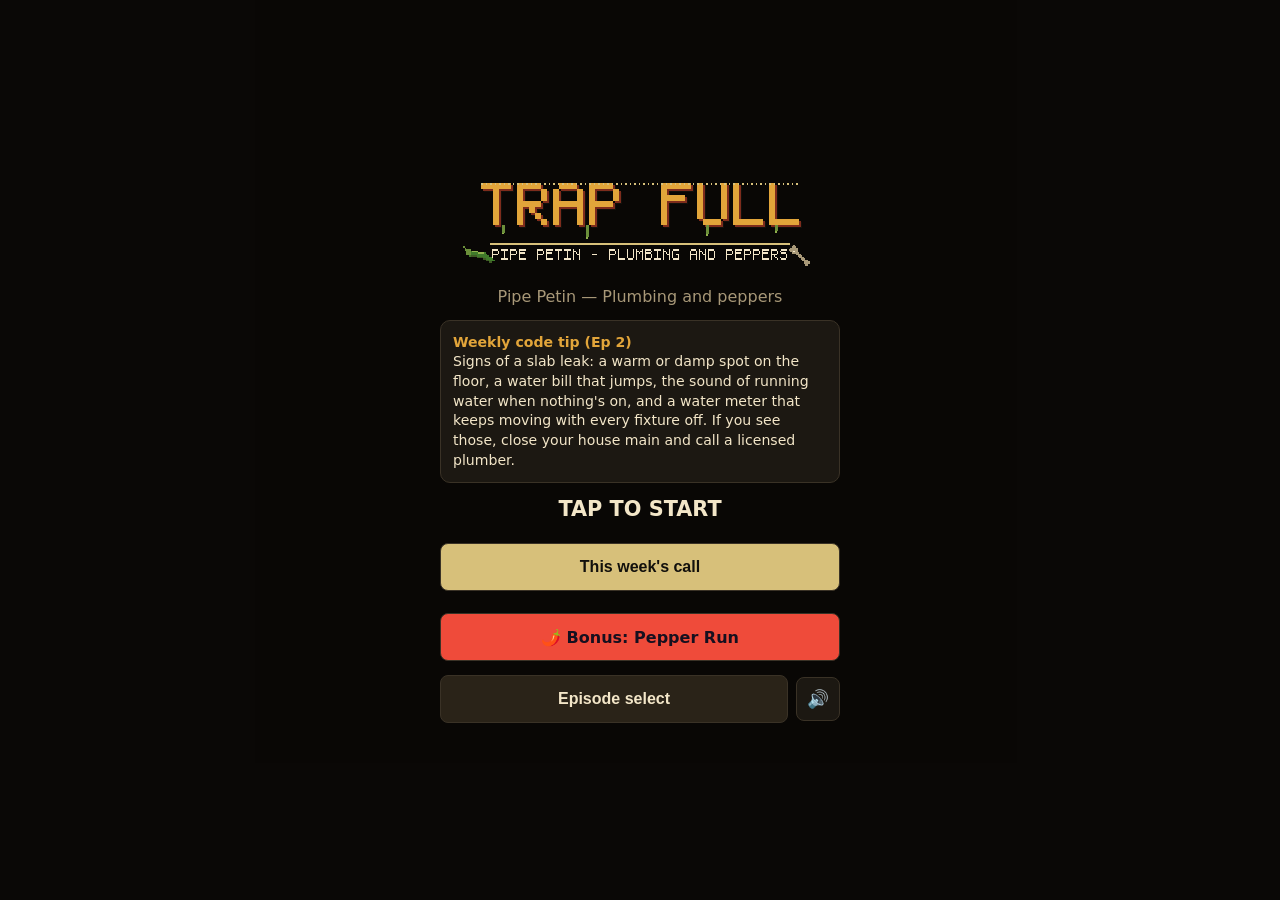
==== index.html @ cec86eed "Publish playable build from trap-full-src feature/growth-upgrades (490c5ba)" ====
<!doctype html>
<html lang="en">
<head>
<meta charset="utf-8">
<meta name="viewport" content="width=device-width,initial-scale=1,viewport-fit=cover">
<title>TRAP FULL</title>
<link rel="icon" href="data:image/svg+xml,%3Csvg xmlns=%22http://www.w3.org/2000/svg%22 viewBox=%220 0 16 16%22%3E%3Crect width=%2216%22 height=%2216%22 rx=%223%22 fill=%22%2312100c%22/%3E%3Cpath d=%22M4 3v5a4 4 0 0 0 8 0V3%22 stroke=%22%23d7c07a%22 stroke-width=%222.5%22 fill=%22none%22/%3E%3C/svg%3E">
<meta name="description" content="A gross-out plumbing choice game from Pipe Petin. One night, one P-trap, one jar of jalapeños, and a clog named Kevin.">
<meta name="twitter:card" content="summary_large_image">
<meta name="twitter:site" content="@Pipe_petin">
<meta name="twitter:title" content="TRAP FULL">
<meta name="twitter:description" content="A gross-out plumbing choice game from Pipe Petin. One night, one P-trap, one jar of jalapeños, and a clog named Kevin.">
<meta name="twitter:image" content="https://jimmdunc-hub.github.io/trap-full/assets/og-card.png">
<meta property="og:type" content="website">
<meta property="og:title" content="TRAP FULL">
<meta property="og:description" content="A gross-out plumbing choice game from Pipe Petin. One night, one P-trap, one jar of jalapeños, and a clog named Kevin.">
<meta property="og:image" content="https://jimmdunc-hub.github.io/trap-full/assets/og-card.png">
<meta property="og:image:width" content="1200">
<meta property="og:image:height" content="630">
<meta property="og:url" content="https://jimmdunc-hub.github.io/trap-full/">
<meta property="og:image:alt" content="TRAP FULL title card: Pipe Petin and a clog named Kevin">
<style>
:root{--bg:#12100c;--panel:#1c1812;--ink:#f3e6c8;--muted:#a89878;--gunk:#6b8f3a;--warn:#e2a53a;--bad:#c4492c;--good:#d7c07a;--line:#3a3226}
*{box-sizing:border-box;margin:0}
html,body{min-height:100%;background:var(--bg);color:var(--ink);font-family:system-ui,-apple-system,sans-serif;-webkit-text-size-adjust:100%}
body{padding:env(safe-area-inset-top) env(safe-area-inset-right) env(safe-area-inset-bottom) env(safe-area-inset-left);-webkit-tap-highlight-color:transparent}
#app{max-width:440px;margin:0 auto;padding:12px;display:flex;flex-direction:column;gap:10px;min-height:100vh;min-height:100dvh}
header{display:flex;align-items:center;gap:8px}
header h1{font-size:1.1rem;letter-spacing:.08em;color:var(--good);flex:1}
.iconbtn{min-width:44px;min-height:44px;background:var(--panel);color:var(--ink);border:1px solid var(--line);border-radius:8px;font-size:1.1rem}
.meters{display:grid;grid-template-columns:1fr 1fr 1fr;gap:6px;font-size:.72rem;color:var(--muted)}
.bar{height:8px;background:#000;border:1px solid var(--line);border-radius:4px;overflow:hidden;margin-top:2px}
.bar i{display:block;height:100%;transition:width .4s}
#mP i{background:var(--bad)}#mR i{background:var(--good)}#mT i{background:var(--warn)}
#stage{position:relative;aspect-ratio:16/9;border:1px solid var(--line);border-radius:10px;overflow:hidden;background:linear-gradient(#2a2318,#1c1812);image-rendering:pixelated}
#stage img.bg{position:absolute;inset:0;width:100%;height:100%;object-fit:cover}
#stageLabel{position:absolute;left:6px;top:6px;z-index:3;font-size:.7rem;line-height:1.2;color:#f3e6c4;text-transform:uppercase;letter-spacing:.1em;background:rgba(0,0,0,.6);padding:2px 6px;border-radius:3px;box-shadow:0 0 0 1px rgba(0,0,0,.35);text-shadow:1px 1px 0 #000;pointer-events:none}
#stageLabel:empty{display:none}
#pipe{position:absolute;left:50%;bottom:0;width:60px;height:70px;margin-left:-30px;border:8px solid #8a8a7a;border-top:none;border-radius:0 0 40px 40px}
#water{position:absolute;left:0;right:0;bottom:0;background:linear-gradient(#6b8f3a,#4a5f22);opacity:.75;transition:height .6s}
#stage.art #water{background:url(assets/img/water_overlay.png) 0 0/100% 400% repeat-x,rgba(107,143,58,.35);opacity:.9;animation:wf .8s steps(4) infinite}
@keyframes wf{to{background-position:0 133.333%,0 0}}
#stage.art:not(.nobg) #pipe{display:none}
#stage.hasprop #pipe{display:none}
#stage.nobg{aspect-ratio:auto;height:120px}
#stage.nobg.tallart{aspect-ratio:16/9;height:auto}
#stage.endcard img.bg{top:8px;bottom:auto;height:auto}
#stage.art.cleanwater #water{background:url(assets/img/water_overlay.png) 0 0/100% 400% repeat-x,rgba(70,130,190,.25);filter:hue-rotate(110deg) saturate(.55);opacity:.55}
#stage .who.low{top:auto;bottom:6px}
#ov{position:absolute;display:none;background-size:100% 100%;image-rendering:pixelated;pointer-events:none}
body.toastPad{padding-bottom:var(--toastH,0px)}
.spr{position:absolute;bottom:4%;image-rendering:pixelated;background-repeat:no-repeat;background-size:auto 100%}
#pete{left:6%;width:15%;aspect-ratio:48/64;background-image:url(assets/img/pete_idle.png);background-size:200% 100%;animation:p2 1.6s steps(2) infinite}
#pete.work{background-image:url(assets/img/pete_work.png);background-size:400% 100%;animation:p4 .8s steps(4) infinite}
#rhonda{left:26%;width:15%;aspect-ratio:48/64;background-image:url(assets/img/rhonda_cake.png);background-size:200% 100%;animation:p2 2s steps(2) infinite;display:none}
/* steps(N) sheets: background-position % moves (container - image) * p, so frame k needs k/(N-1); end at N/(N-1) */
@keyframes p2{to{background-position:200% 0}}@keyframes p4{to{background-position:133.333% 0}}
#kevin.spr{background-color:transparent;border:none;border-radius:0;background-size:300% 100%;animation:k3 .9s steps(3) infinite}
#kevin.spr::before{content:none}
@keyframes k3{to{background-position:150% 0}}
#endtip{position:absolute;left:0;right:0;bottom:0;height:33.3%;display:none;align-items:center;justify-content:center;padding:4px 10px;font-size:.78rem;line-height:1.25;text-align:center;color:var(--good);background:rgba(18,16,12,.55)}
.meters img,.toasticon{width:12px;height:12px;image-rendering:pixelated;vertical-align:-1px;margin-right:3px}
.toasticon{width:20px;height:20px;vertical-align:-5px}
#logo{width:min(80vw,360px);image-rendering:pixelated}
#kevin{position:absolute;bottom:6px;right:18px;border-radius:50% 50% 40% 40%;background:#5e4a2a;border:2px solid #000;transition:all .5s;display:flex;align-items:center;justify-content:center;font-size:.6rem}
#kevin::before{content:"• •";color:#fff}
#stage .who{position:absolute;right:6px;top:6px;z-index:3;font-size:.7rem;line-height:1.2;color:var(--good);background:rgba(0,0,0,.6);padding:2px 6px;border-radius:3px;text-shadow:1px 1px 0 #000;pointer-events:none}
#stage .who:empty{display:none}
.card{background:var(--panel);border:1px solid var(--line);border-radius:10px;padding:14px}
#text{font-size:1.02rem;line-height:1.45}
#text em{color:var(--gunk)}
#choices{display:flex;flex-direction:column;gap:8px}
button.choice{min-height:48px;text-align:left;padding:10px 12px;background:#2a2318;color:var(--ink);border:1px solid var(--line);border-radius:8px;font-size:.98rem;cursor:pointer}
button.choice:active{transform:scale(.99)}
button.choice .k{color:var(--muted);margin-right:6px}
button.choice.locked{opacity:.5;cursor:not-allowed}
button.choice .hint{display:block;font-size:.75rem;color:var(--warn);margin-top:2px}
button:focus-visible{outline:3px solid var(--good);outline-offset:2px}
#toast{position:fixed;left:50%;bottom:calc(16px + env(safe-area-inset-bottom));transform:translateX(-50%);max-width:420px;width:calc(100% - 24px);background:#0d0b08;border:2px solid var(--good);border-radius:10px;padding:12px;font-size:.9rem;display:none;z-index:20}
#toast b{color:var(--good)}
#app.shake{animation:shake .35s linear}
@keyframes shake{0%,100%{transform:translateX(0)}20%{transform:translateX(-6px)}40%{transform:translateX(6px)}60%{transform:translateX(-4px)}80%{transform:translateX(4px)}}
.end h2{color:var(--good);font-size:1.4rem;margin-bottom:6px}
.end h3{font-size:.9rem;color:var(--warn);margin:12px 0 6px}
.end ul{padding-left:18px;font-size:.88rem;line-height:1.4}
.end li{margin-bottom:4px}
.big{min-height:48px;width:100%;margin-top:8px;border-radius:8px;border:1px solid var(--line);background:var(--good);color:#12100c;font-weight:700;font-size:1rem;cursor:pointer}
.big.alt{background:#2a2318;color:var(--ink)}
a.big{display:flex;align-items:center;justify-content:center;box-sizing:border-box;text-decoration:none;text-align:center}
.big.merch{background:var(--warn);color:#12100c;min-height:52px;letter-spacing:.02em;box-shadow:inset 0 -3px 0 rgba(0,0,0,.25)}
.followLink{display:block;width:max-content;max-width:100%;margin:8px auto 0;padding:12px 16px;min-height:44px;box-sizing:border-box;color:var(--warn);font-size:.9rem;text-align:center;text-decoration:underline;text-underline-offset:3px}
#overlay{position:fixed;inset:0;display:flex;flex-direction:column;align-items:center;justify-content:center;gap:14px;background:rgba(10,8,6,.95);z-index:30;padding:24px;text-align:center;cursor:pointer}
#overlay h1{font-size:clamp(2.5rem,12vw,4.5rem);color:var(--good);letter-spacing:.05em}
#overlay p{color:var(--muted)}
#overlay .tap{font-weight:700;font-size:1.3rem;animation:pulse 1.4s infinite}
@keyframes pulse{50%{opacity:.4}}
#overlay.hidden{display:none}
#debug{position:fixed;top:env(safe-area-inset-top);left:0;background:#000c;color:#0f0;font:11px monospace;padding:4px;z-index:40;max-width:60vw;display:none}
footer{font-size:.7rem;color:var(--muted);text-align:center;margin-top:auto}

.is-hidden{display:none!important}
#overlay{cursor:default;overflow:auto}
#overlay .tap{cursor:pointer}
#challengeBanner{max-width:400px;width:100%;box-sizing:border-box;background:#3a1d14;border:2px solid var(--warn);border-radius:10px;padding:10px 12px;color:var(--ink);font-size:.95rem;line-height:1.35}#challengeBanner b{color:var(--warn);font-size:1.1rem}
.badgeCard{margin:10px auto 0;max-width:420px;text-align:center;background:#2a2318;border:2px solid var(--good);border-radius:10px;padding:10px;color:var(--ink);font-size:.9rem}
#codeTip{max-width:400px;width:100%;text-align:left;background:var(--panel);border:1px solid var(--line);border-radius:10px;padding:12px;font-size:.88rem;line-height:1.4;color:var(--ink)}
#codeTip b{color:var(--warn)}
#overlay .big,#select .big{max-width:400px}
#overlay .row{display:flex;gap:8px;width:100%;max-width:400px;align-items:center}
#overlay .row .big{flex:1;margin-top:0}
button{touch-action:manipulation}
#select{max-width:440px;margin:0 auto;padding:12px;min-height:100vh;min-height:100dvh}
#select header{margin-bottom:10px}
.epcard{background:var(--panel);border:1px solid var(--line);border-radius:10px;padding:10px;margin-bottom:10px}
.epcard img,.epcard .ph{width:100%;aspect-ratio:16/9;object-fit:cover;border-radius:6px;image-rendering:pixelated;display:block}
.epcard .ph{display:flex;align-items:center;justify-content:center;background:linear-gradient(#2a2318,#1c1812);color:var(--good);font-size:2rem;font-weight:700}
.epcard .meta{margin-top:8px;font-size:.88rem;line-height:1.5}
.epcard .new{background:var(--bad);color:#fff;border-radius:4px;padding:1px 6px;font-size:.72rem;font-weight:700;margin-left:6px}
.epcard .test{border:1px solid var(--muted);color:var(--muted);border-radius:4px;padding:1px 6px;font-size:.72rem;font-weight:700;margin-left:6px}
.epcard .btns{display:flex;gap:8px}
.stats{display:grid;grid-template-columns:1fr 1fr;gap:4px 10px;margin-top:10px;font-size:.88rem;color:var(--muted)}
.stats b{color:var(--ink)}.stats i{color:var(--bad);font-style:normal;font-weight:700}
.why{margin-top:8px;font-size:.88rem;color:var(--muted)}
.cnt{text-align:center;color:var(--muted);margin-top:8px;font-size:.85rem}
#epTitle{font-size:.75rem;color:var(--muted);text-align:center}
.dcard{display:block;margin-top:6px;padding:6px 8px;border:1px dashed var(--warn);border-radius:6px;font-size:.85rem;color:var(--warn)}
.dcard em{color:var(--warn)!important}
.panel h3{color:var(--warn);font-size:.85rem;text-transform:uppercase;letter-spacing:.08em;margin-bottom:6px}
#prop{left:40%;bottom:8%;display:none;background-size:100% 100%}
#prop.f2{background-size:200% 100%;animation:p2 1s steps(2) infinite}
#dale{right:30%;width:15%;aspect-ratio:48/64;background-size:200% 100%;animation:p2 1.8s steps(2) infinite;display:none}
#dcardSpr{right:6%;top:18%;bottom:auto;width:10%;aspect-ratio:24/16;background-image:url(assets/img/prop_dale_card.png);background-size:200% 100%;animation:p2 1.2s steps(2) infinite;display:none}
.dcard img{display:block;width:min(100%,264px);image-rendering:pixelated;margin-bottom:4px}
.panel img.big{display:block;width:min(60%,192px);margin:8px auto;image-rendering:pixelated}
#app.compact footer{margin-top:12px}
#panelContinue{position:fixed;left:50%;transform:translateX(-50%);bottom:calc(10px + env(safe-area-inset-bottom));width:min(416px,calc(100% - 24px));z-index:20;box-shadow:0 -6px 16px rgba(0,0,0,.45)}
body.panelOpen #app{padding-bottom:calc(76px + env(safe-area-inset-bottom))}
#cardSave{position:fixed;inset:0;z-index:60;background:rgba(10,8,6,.94);display:flex;flex-direction:column;align-items:center;justify-content:center;gap:12px;padding:16px;overflow:auto}
#cardSave img{width:min(100%,720px);height:auto;background:#000}
#cardSave p{max-width:22rem;text-align:center}
#cardSave .big{max-width:22rem}
</style>
</head>
<body>
<div id="overlay">
  <img id="logo" src="assets/img/logo_trapfull.png" alt="TRAP FULL">
  <h1 id="logoText" style="display:none">TRAP FULL</h1>
  <p>Pipe Petin — Plumbing and peppers</p>
  <div id="challengeBanner" class="is-hidden" role="status"></div>
  <div id="codeTip"></div>
  <div class="tap" id="tapHint">TAP TO START</div>
  <button type="button" class="big" id="btnWeek">This week's call</button>
  <a class="big" id="btnPepper" href="https://jimmdunc-hub.github.io/pepper-run/?utm_source=trapfull&amp;utm_medium=web&amp;utm_campaign=bonus" onclick="event.stopPropagation()" style="display:flex;align-items:center;justify-content:center;text-decoration:none;background:#ef4b3a;color:#16101f;margin-top:8px">🌶️ Bonus: Pepper Run</a>
  <div class="row">
    <button type="button" class="big alt" id="btnSelect">Episode select</button>
    <button type="button" class="iconbtn muteBtn" aria-label="Mute">🔊</button>
  </div>
</div>
<div id="select" class="is-hidden">
  <header><h1>EPISODES</h1><button type="button" class="iconbtn muteBtn" aria-label="Mute">🔊</button><button type="button" class="iconbtn" id="selBack" aria-label="Back to title">⌂</button></header>
  <div id="epGrid"></div>
</div>
<div id="app" class="is-hidden">
  <header><h1>TRAP FULL</h1><button type="button" class="iconbtn muteBtn" id="mute" aria-label="Mute">🔊</button><button type="button" class="iconbtn" id="homeBtn" aria-label="Episode select">☰</button><button type="button" class="iconbtn" id="restartBtn" aria-label="Restart">↺</button></header>
  <div id="epTitle"></div>
  <div class="meters">
    <div><img src="assets/img/icon_pressure.png" alt=""><span id="lP">Pressure</span><div class="bar" id="mP"><i></i></div></div>
    <div><img src="assets/img/icon_rep.png" alt=""><span id="lR">Reputation</span><div class="bar" id="mR"><i></i></div></div>
    <div><img src="assets/img/icon_patience.png" alt=""><span id="lT">Patience</span><div class="bar" id="mT"><i></i></div></div>
  </div>
  <div id="stage"><div id="ov" aria-hidden="true"></div><div id="water"></div><div id="pipe"></div><div id="pete" class="spr"></div><div id="rhonda" class="spr"></div><div id="dale" class="spr"></div><div id="prop" class="spr"></div><div id="dcardSpr" class="spr"></div><div id="kevin"></div><div id="endtip"></div><span id="stageLabel"></span><span class="who" id="who"></span></div>
  <div class="card" id="text"></div>
  <div id="choices"></div>
  <footer id="foot"></footer>
</div>
<div id="toast" role="status"></div>
<div id="debug"></div>
<img id="resultFrameImg" alt="" hidden src="assets/img/result_frame_1200x675.png">
<script src="episodes/index.js"></script>
<script>
"use strict";
const GAME_URL="https://jimmdunc-hub.github.io/trap-full/";
const MERCH_LINK="https://jimmdunc-hub.github.io/links/?utm_source=trapfull";
const FOLLOW_LINK="https://x.com/Pipe_petin";
// ---------- growth: analytics, per-ending merch, challenge links, endings tracker ----------
// Cookieless analytics. Set to your GoatCounter count URL, e.g. "https://<code>.goatcounter.com/count".
// Empty = nothing is ever sent. Never sent with ?dev=1, ?verify=1 or ?debug=1. No cookies, no personal data.
const ANALYTICS_ENDPOINT="";
// Ending -> sticker product (Shopify handles, mapped only where the product clearly matches). Others use MERCH_LINK.
const STORE_PRODUCT_BASE="https://petinplumbco.myshopify.com/products/";
const MERCH_PRODUCTS={
 endKevin:"pixel-drain-machine-sticker-retro-plumber-tool-art-1",      // "snake it": drain machine
 e1_pro:"pixel-two-handle-faucet-sticker-retro-plumber-tool-art-1",     // "faucet's new"
 e2_hotspring:"pixel-water-heater-sticker-retro-plumber-tool-art-1",    // hot-water line leak
 e2_righthole:"pixel-rotary-hammer-sticker-retro-plumber-tool-art-1",   // chipping the slab
 e2_wronghole:"pixel-rotary-hammer-sticker-retro-plumber-tool-art-1"};  // chipping the (wrong) slab spot
// Certified Apprentice badge reward: placeholder only (no discount code). Set later, e.g. {text:"...",url:"..."}.
const APPRENTICE_REWARD=null;
// Art: list files here once they exist in assets/img/ (empty = CSS stage, no network requests)
const ART_AVAILABLE=["bg_truck.png","bg_bath_cabinet.png","bg_tub.png","bg_party.png","card_endPro.png","card_endNote.png","card_endKevin.png","card_endBlowout.png","card_endPepper.png","card_endYogurt.png","card_endHandyman.png","prop_dale_card_large.png"];
// Audio: list names once files exist in assets/sfx|music/ (empty = synthesized fallback beeps)
const AUDIO_AVAILABLE=[];

const GLOBAL_TIPS={
trapSeal:"A P-trap holds a plug of water (the trap seal, 2–4 in. deep by code) that blocks sewer gas from coming into the house.",
vent:"Drain vents let air into the pipes so water flows and traps don't get siphoned dry. Gurgling or slow drains can mean a clog or a vent problem. Changing or adding vents is code work; call a licensed plumber.",
chemicals:"Skip caustic drain openers — snake or auger instead. They can damage old pipes and burn you, and never plunge or snake into a drain with chemical cleaner in it — it can splash back. Never mix drain chemicals.",
ppe:"Gloves and eye protection for any clog work. Drain water is sewage-adjacent.",
multiFixture:"If the tub backs up when the sink drains, the clog is downstream in a shared line or the main — not just the sink trap. Sewage backs up at the lowest fixture first. Main-line and sewer clogs are a job for a licensed plumber.",
lowestFixture:"A main-line backup shows up at the lowest drain in the house first (a downstairs tub, shower or floor drain). If that one's filling up, it's the sewer line; call a licensed plumber.",
overflow:"Use a cup plunger on a tub or sink, and block the overflow (wet rag) — or the other drain on a double sink — so it pushes on the clog instead of air.",
mainShutoff:"Know where your main shutoff is. Often a house-side valve where the line enters (pier-and-beam: under the house; slab: near the front hose bib or garage) and the utility valve in the curb meter box, which belongs to the water utility — call them or a licensed plumber before touching it.",
fireAnts:"Texas meter boxes are a favorite fire-ant spot. Open the lid with a tool and look before you reach.",
slipJoint:"Slip-joint trap nuts seal with the washer, not tape. Bevel faces the joint; hand-tight plus about a quarter turn — don't crank plastic. Thread tape is for threads.",
sTrap:"S-traps can siphon their own seal dry, so the IPC (1002.3) and UPC prohibit them in new work. A licensed plumber installs a properly vented P-trap.",
fog:"Fats, oils, grease (dairy too) and hair are top clog causes. Grease goes in the trash, not the drain.",
cleanout:"A main-line clog is cleared through the cleanout, usually outside near the house. Tree roots in old clay or cast-iron lines are a common Texas cause. Running a sewer machine is a job for a licensed plumber.",
auger:"Let the cable do the work: feed it slow and don't force it. Forcing kinks the cable or makes it whip. Gloves on, hands clear.",
noForce:"Don't force a snake; you can kink the cable or crack old pipe. Let the head do the work.",
mainFirst:"Find and close the house main before you open up a pressurized line.",
chemPlunge:"Never plunge after using chemical drain cleaner, because it can splash caustic on you. Tell the plumber what you poured.",
sealant:"Spray-on sealant isn't a repair for a pressurized water line: the line is under pressure all the time, and it spikes when a valve like the ice maker's opens. Shut off the water and replace the leaking line or fitting.",
sTrapVent:"An S-trap siphons its own water seal dry, so sewer gas gets in: that's the gurgle and the smell. The fix is a P-trap with a proper vent. Venting changes are code work; call a licensed plumber.",
tpDischarge:"A water heater's T&P relief line has to be an approved pipe, the full size of the valve outlet, with no kinks, valves or caps, ending where it can drain safely. A garden hose isn't one. Water heater work means calling a licensed plumber.",
curbUtility:"If the house valve won't hold, call the water department.",
flatTee:"A sanitary tee laid flat on its back is not allowed in a horizontal drain because it catches waste, and the backup shows up at the lowest fixture first. Fixing it is sewer work; call a licensed plumber.",
gasWalkout:"Push-fit water fittings aren't made for gas. If you see a bad gas fitting or smell gas, don't touch it and don't flip switches: leave, then call the gas company (or 911) from outside, and have a licensed pro do the repair.",
testRun:"After a repair, run water and check every joint for drips before you call it done."
};

const scenes={
s01:{who:"Darlene (radio)",bg:"truck",text:"Radio crackles. Darlene: \"Birthday party off Mockingbird Lane in Dallas. Upstairs sink's 'a little slow.' Mom's holding a cake like a hostage.\"",
 choices:[{label:"\"On my way, Darlene.\"",next:"s02",effects:{T:5},sfx:"radio_static"},
          {label:"\"Define slow.\"",next:"s02",effects:{R:3,T:-5},sfx:"radio_static"}]},
s02:{who:"you",bg:"truck",text:"Truck bed: auger, trap kit, a jar of homemade jalapeños. Your arms only carry two things.",
 choices:[{label:"Auger + trap kit (forgot gloves)",next:"s03",effects:{R:5}},
          {label:"Trap kit + peppers",next:"s03",effects:{R:2,P:5},setFlags:["jar"]},
          {label:"Everything, two trips",next:"s03",effects:{T:-10,R:5},setFlags:["jar"]},
          {label:"Grab gloves + glasses first",next:"s03",effects:{R:4},setFlags:["ppe"],correct:true,tip:"ppe"}]},
s03:{who:"Mrs. Rhonda Tate",bg:"porch",text:"The door opens before you knock. Cake. Fear. A balloon drifts by like it's leaving.",
 choices:[{label:"Walk in like a professional",next:"s04",effects:{R:4}},
          {label:"\"I can already hear it breathing.\"",next:"s04",effects:{R:-8,T:4}}]},
s04:{who:"Mrs. Tate / Mason",bg:"bath_cabinet",text:"Upstairs hall bath. \"It's just hair, right?\" Mason, 7, asks if the drain is a mouth.",
 choices:[{label:"Promise it's just hair",next:"s05",effects:{R:-6,T:6}},
          {label:"Never promise anything",next:"s05",effects:{R:6,T:-4},correct:true,tip:"fog"},
          {label:"Tell Mason \"only on Tuesdays\"",next:"s05",effects:{T:8},setFlags:["mason"]}]},
s05:{who:"the cabinet",bg:"bath_cabinet",text:"The doors stick, then give. The P-trap is proud of itself. Something in there has a part.",
 choices:[{label:"Bag it. Don't identify it.",next:"s06",effects:{P:-5,R:2},setFlags:["bagged"],correct:true},
          {label:"Look closer. For science.",next:"s07",effects:{R:-6,P:5}},
          {label:"Pour a jug of chemical drain opener and wait",next:"s06",effects:{P:10,R:-10},setFlags:["chemicals"],correct:false,tip:"chemicals"}]},
s06:{who:"you",bg:"bath_cabinet",text:"Contractor bag, double-knotted. It moves once.",
 choices:[{label:"Take it to the truck",next:"s08",effects:{T:-5,R:3}},
          {label:"Hand it to Uncle Dale \"for safekeeping\"",next:"s08",effects:{T:6,R:-4}}]},
s07:{who:"you, unfortunately",bg:"bath_cabinet",text:"Hair, a birthday candle, a Lego hat, and a wet receipt for \"industrial yogurt\" — in YOUR handwriting. The standing water stays put.",
 choices:[{label:"Pocket the receipt",next:"s08",effects:{R:-2},setFlags:["evidence"],tip:"trapSeal"},
          {label:"Pretend you didn't see it",next:"s08",effects:{P:5},tip:"trapSeal"},
          {label:"Eat the receipt",next:"s08",effects:{R:-20,T:10}}]},
s08:{who:"the line",bg:"bath_cabinet",drift:true,text:"The snake goes in cheerful and comes back offended. Somewhere, {kevin} stirs.",
 variants:[{if:{flags:["chemicals"]},text:"The snake goes in cheerful and comes back offended. Also: you're snaking into lye. Splash risk."},
           {if:{P:">=70"},text:"The snake goes in and the drain pushes back. {kevin} does not want visitors."}],
 choices:[{label:"Crank it, establish dominance",next:"s09",effects:{P:-5,R:-8},correct:false,tip:"noForce",chemPenalty:true,note:"You kink the cable."},
          {label:"Feed it slow, let the head do the work",next:"s09",effects:{P:-8,R:6},correct:true,tip:"auger",chemPenalty:true},
          {label:"Snake it again",next:"s09",effects:{P:-20,T:-10},requires:{P:"<70"},lockHint:"Too much pressure (needs Pressure under 70)"}]},
s09:{who:"the downstairs tub",bg:"tub",drift:true,enterTip:"lowestFixture",text:"Downstairs, the tub (lowest fixture in the house) sighs like it has opinions: the backup always shows up at the lowest drain first. Bubbles spell nothing. Yet.",
 variants:[{if:{P:">=70"},text:"The downstairs tub burps. The bubbles almost spell KEVIN RAY JR."}],
 choices:[{label:"Plunge with the overflow open",next:"h1",effects:{P:-2,R:-3},correct:false,tip:"overflow",chemPlunge:true,note:"The overflow gurgles back at you."},
          {label:"Rag in the overflow, then plunge",next:"h1",effects:{P:-12,R:6},correct:true,tip:"overflow",chemPlunge:true},
          {label:"Ask: does the tub back up when the sink drains?",next:"h1",effects:{R:5},setFlags:["diagnosed"],correct:true,tip:"multiFixture"}]},
s10:{who:"the party",bg:"party",text:"A brown rose blooms in the downstairs tub during \"Happy Birthday.\" Someone claps, incorrectly.",
 choices:[{label:"Kill the water main",next:"s11",effects:{R:8},correct:true,tip:"mainShutoff"},
          {label:"Tell them it's a feature",next:"s18",effects:{R:-16,P:12,T:10}},
          {label:"\"Who here buys industrial yogurt?\"",next:"s16",effects:{T:-8},requires:{flags:["evidence"]},lockHint:"Needs evidence"}]},
s11:{who:"the house",bg:"party",drift:true,text:"No shutoff under the sink or in the hall. Of course. The house main is either under the house or out by the front hose bib.",
 choices:[{label:"Crawlspace",next:"s12",effects:{R:3}},
          {label:"House shutoff by the front hose bib",next:"h2",effects:{P:5}},
          {label:"Skip the main — go straight to the outside cleanout",next:"s23",effects:{R:8},setFlags:["cleanoutFirst"],requires:{flags:["diagnosed"]},lockHint:"Diagnose the tub first",correct:true,tip:"cleanout"}]},
s12:{who:"the possum",bg:"crawlspace",text:"Possum. Not hostile. Judging. The valve is behind it.",
 choices:[{label:"Offer the possum a pepper",next:"h4",effects:{R:10},setFlags:["peppers","peppersUsed"],requires:{flags:["jar"]},lockHint:"Needs the pepper jar",sfx:"possum_hiss"},
          {label:"Wait it out",next:"h4",effects:{P:15}},
          {label:"Crawl past, respectfully",next:"h4",effects:{R:4,T:-6},correct:true,tip:"mainShutoff"}]},
s13:{who:"the house shutoff",bg:"house_shutoff",entryPanel:{who:"the water heater closet",text:"On the way to the house shutoff you pass the water heater closet and smell gas. Dale's handiwork: a push-fit water fitting on the gas line to the water heater, wrapped in his tape. {card}<br><br><img class=\"big\" src=\"assets/img/prop_gas_pushfit_closet.png\" alt=\"Water heater closet with a red-tagged push-fit fitting on the gas line\">You don't touch it. You get everyone outside and call the gas company from outside. The gas company tech red-tags the water heater. You go back to the house shutoff.",effects:{R:10,T:-5},tip:"gasWalkout"},text:"The house shutoff sits in a valve box by the front hose bib, lid rusted shut. Fire ants have a subdivision. The curb valve is the water utility's; if the house valve won't hold, call the water department.",
 choices:[{label:"Lift the lid with a lid hook and check for ants",next:"s14",effects:{R:4},correct:true,tip:"fireAnts"},
          {label:"Ask Dale where the house valve is",next:"s14",effects:{R:5},setFlags:["dale"],requires:{R:">=60"},lockHint:"Reputation 60+"},
          {label:"Reach in bare-handed",next:"s14",effects:{R:-6,T:-6,P:5},correct:false,tip:"fireAnts",sfx:"fire_ant_sting"},
          {label:"House valve won't hold: call the water department",next:"s14",effects:{R:5,T:-6},correct:true,tip:"curbUtility",note:"The water department tech closes the curb valve. Water to the house is off."}]},
s14:{who:"the house",bg:"party",onEnter:["mainOff"],text:"Main is off. The quiet is worse. Something settles like it took a plea deal.",
 choices:[{label:"Report to Rhonda first",next:"h3",effects:{T:10},requires:{notFlags:["rhondaLeft"]},lockHint:"Rhonda left to deal with the party"},
          {label:"Get straight to work",next:"h3",effects:{R:5,T:-5}}]},
s15:{who:"you",bg:"bath_cabinet",text:"The old trap is 1987 chrome, held together with hope. Rebuild time.",
 choices:[{label:"Mason holds the flashlight",next:"s23",effects:{P:-10,R:5,T:5},requires:{T:">=70",notFlags:["rhondaLeft"]},lockHint:"Patience 70+",lockHintAlt:{if:{flags:["rhondaLeft"]},text:"Rhonda took Mason to the party"}},
          {label:"Dale helps",next:"s23",effects:{P:-10,R:3},requires:{flags:["dale"]},lockHint:"Needs Dale on your side"},
          {label:"Washers bevel-in, hand-tight + quarter turn",next:"s23",effects:{R:10,T:-8,P:-5},correct:true,tip:"slipJoint",sfx:"wrench_ratchet"},
          {label:"Wrap the slip nuts in thread tape and crank 'em",next:"s23",effects:{R:-15,P:5},correct:false,tip:"slipJoint"},
          {label:"Reinstall it as an S-trap, saves a fitting",next:"s23",effects:{R:-12},correct:false,tip:"sTrap",hackIf:{flags:["kevinFight"]},hackNote:"Dale nods approvingly. {card}"}]},
s16:{who:"Uncle Dale",bg:"party",onEnter:["yogurtRoute"],text:"Dale reclines. \"That receipt's from '19.\" He borrowed your notepad on the Hendersons job.",
 choices:[{label:"Laugh it off together",next:"s17",effects:{T:6},setFlags:["dale"]},
          {label:"Read the receipt aloud to the party",next:"s17",effects:{R:-5,T:-12},setFlags:["dale"],sfx:"crowd_clap_wrong"}]},
s17:{who:"Dale / your truck",bg:"truck",drift:true,text:"The yogurt went down the drain \"to culture the pipes.\" Dale's theory. Your truck cooler holds the proof: an empty tub.",
 choices:[{label:"Shut the main with Dale's help",next:"h2",effects:{R:5},setFlags:["dale"],tip:"fog"},
          {label:"Make Dale shut the main alone",next:"h2",effects:{P:10,T:4},tip:"fog"}]},
s18:{who:"Mrs. Tate",bg:"party",onEnter:["kevinNamed"],text:"\"So it's like a fountain?\" Mason names it {kevin}.",
 choices:[{label:"Lean in: give a tour of {kevin}",next:"s19",effects:{T:10,P:10}},
          {label:"Backpedal",next:"s19",effects:{R:-4,P:5}}]},
s19:{who:"{kevin}",bg:"party",drift:true,text:"<em>glug.</em> {kevin} crosses the threshold.",
 variants:[{if:{P:">=70"},text:"<em>GLUG.</em> {kevin} crosses the threshold and gets another middle name."}],
 choices:[{label:"Feed {kevin} cake (it helps?)",next:"s20",effects:{P:15,T:10}},
          {label:"Move the party to the porch",next:"s20",effects:{T:-10,R:6}}]},
s20:{who:"{kevin}",bg:"party",drift:true,text:"{kevin} and you, eye to drain. The party is filming.",
 choices:[{label:"Plunger duel",next:"s21",effects:{P:-10,R:4},sfx:"plunger_thwop"},
          {label:"Sing to {kevin}",next:"s21",effects:{T:12,R:-6}}]},
s21:{who:"{kevin}",bg:"party",drift:true,text:"{kevin} seems to want... equity.",
 choices:[{label:"Invoice {kevin}",next:"endKevin",correct:false,tip:"mainFirst"},
          {label:"Fight back: go for the main",next:"s22",effects:{R:6},setFlags:["kevinFight"],correct:true,tip:"mainFirst"}]},
s22:{who:"the house shutoff",bg:"house_shutoff",forceIf:{P:">=85",to:"endKevin"},text:"You sprint for the house shutoff in the valve box by the front hose bib. Ants. Destiny. If the house valve won't hold, call the water department.",
 choices:[{label:"Bare-hand the valve",next:"s15",effects:{R:-5,T:-5},setFlags:["mainOff"],correct:false,tip:"fireAnts",sfx:"fire_ant_sting",note:"Fire ants. Many. You learn a new dance, and the party films it."},
          {label:"Gloves first, check the box",next:"s15",effects:{R:5},setFlags:["mainOff"],correct:true,tip:"fireAnts"},
          {label:"Get Dale",next:"s15",setFlags:["mainOff","dale"],requires:{R:">=60"},lockHint:"Reputation 60+"},
          {label:"Keep cranking the house valve, it's almost through",next:"s15",effects:{P:20,R:-4},setFlags:["mainOff"],showIf:{P:">=70"},correct:false,tip:"mainFirst"}]},
s23:{who:"backyard cleanout",bg:"backyard_cleanout",text:"The real cause: roots in the old sewer line, reached through the backyard cleanout. Rhonda watches, holding the cake.",
 variants:[{if:{flags:["rhondaLeft"]},text:"The real cause: roots in the old sewer line, reached through the backyard cleanout. Just you, the roots, and a porch light."}],
 choices:[{label:"Clear the line properly",next:"h5",effects:{P:-10,R:6,T:-6},setFlags:["lineCleared"],correct:true,tip:"cleanout",sfx:"auger_whirr"},
          {label:"Give Rhonda the peppers jar",next:"h5",effects:{R:8,T:10},setFlags:["peppers","peppersUsed","s23peppers"],requires:{flags:["jar"],notFlags:["peppersUsed","rhondaLeft"]},lockHint:"Needs the pepper jar",lockHintAlt:{if:{flags:["rhondaLeft"]},text:"Nobody here to give it to"}},
          {label:"Hose it and hope",next:"h5",effects:{P:5,T:5}}]},
s23t:{who:"the test run",bg:"backyard_cleanout",text:"Line's clear. Now the part nobody films: proving it.",
 variants:[{if:{flags:["h5chem"]},text:"Line's clear. Now the part nobody films: proving it. Dale's drain cleaner is still sitting in the downstairs shower drain, so nobody plunges or uses that drain until it's flushed."}],
 choices:[{label:"Main back on, run water, check every joint",labelAlt:[{if:{flags:["cleanoutFirst"]},text:"Run water through everything and check every joint"}],next:"s24",effects:{R:6,P:-5},setFlags:["tested"],showIf:{notFlags:["h5chem"]},correct:true,tip:"testRun"},
          {label:"Skip it, it's fine",next:"s24",effects:{T:5},showIf:{notFlags:["h5chem"]}},
          {label:"Warn Rhonda to keep everyone off the shower drain (there's caustic in it), then main back on, run water, check every joint",labelAlt:[
            {if:{flags:["rhondaLeft","cleanoutFirst"]},text:"Tape a note on the shower: \"Caustic in drain, don't use or plunge\", then run water through everything and check every joint"},
            {if:{flags:["rhondaLeft"]},text:"Tape a note on the shower: \"Caustic in drain, don't use or plunge\", then main back on, run water, check every joint"},
            {if:{flags:["cleanoutFirst"]},text:"Warn Rhonda to keep everyone off the shower drain (there's caustic in it), then run water through everything and check every joint"}],
           next:"s24",effects:{R:6,P:-5},setFlags:["tested","causticWarned"],showIf:{flags:["h5chem"]},correct:true,tip:"testRun"},
          {label:"Test it, skip the warning",labelAlt:[{if:{flags:["cleanoutFirst"]},text:"Run water and check every joint, skip the warning"}],next:"s24",effects:{R:1,P:-5},setFlags:["tested"],showIf:{flags:["h5chem"]},correct:false,tip:"chemicals",note:"Nobody hears about the caustic. Mason heads for the shower with a plunger. −5 Reputation.",noteAlt:{if:{flags:["rhondaLeft"]},text:"No note on the shower. Whoever uses it next gets a caustic surprise. −5 Reputation."}},
          {label:"Skip it all, it's fine",next:"s24",effects:{T:5,R:-5},showIf:{flags:["h5chem"]},correct:false,tip:"chemicals",note:"No test, no warning. −5 Reputation."}]},
h1:{who:"the party",bg:"kitchen",text:"The kitchen sink trap Dale \"rebuilt\" (duct tape, six zip ties, a prayer) lets go right over the cake table. Frosting takes a hit. {card}",
 choices:[{label:"Pete fixes it to code: a proper trap with slip-joint washers",next:"s10",effects:{P:-5,R:8,T:-5},correct:true,tip:"slipJoint"},
          {label:"Match Dale's fix: more tape (shortcut)",next:"s10",effects:{P:8,R:-8,T:5},hack:true,correct:false,tip:"slipJoint"},
          {label:"Save the cake first",next:"s10",effects:{T:10,P:5}}]},
h2:{who:"the fridge",bg:"kitchen",text:"Dale's work under the fridge: a supply line coated in generic spray sealant. The ice maker kicks on, pressure surges, and the coating gives up. {card}",
 choices:[{label:"Pete shuts the fridge valve and replaces the supply line",next:{if:{flags:["yogurtRoute"]},then:"s14",else:"s13"},effects:{P:-8,R:8,T:-4},correct:true,tip:"sealant"},
          {label:"Match Dale's fix: another coat (shortcut)",next:{if:{flags:["yogurtRoute"]},then:"s14",else:"s13"},effects:{P:12,R:-8,T:4},hack:true,correct:false,tip:"sealant"},
          {label:"Put a mixing bowl under it",next:{if:{flags:["yogurtRoute"]},then:"s14",else:"s13"},effects:{P:5,T:3}}]},
h3:{who:"the laundry sink",bg:"laundry",text:"Dale plumbed the laundry sink with an S-trap \"because it fit.\" It gurgles, the trap siphons dry, and the hallway smells like Kevin's cousin. {card}",
 choices:[{label:"Pete replaces it with a vented P-trap and flags the vent work",next:"s15",effects:{R:8,P:-5,T:-4},correct:true,tip:"sTrapVent"},
          {label:"Match Dale's fix: air freshener on the trap (shortcut)",next:"s15",effects:{R:-8,P:6,T:3},hack:true,correct:false,tip:"sTrapVent"}]},
h4:{who:"the water heater",bg:"water_heater",text:"On the way to the valve: the water heater's relief valve drains through a garden hose, kinked and coiled behind the furnace. {card}",
 choices:[{label:"Pete tags it and tells Rhonda it needs an approved discharge pipe (licensed-plumber job, permit)",labelAlt:{if:{flags:["rhondaLeft"]},text:"Pete tags it and leaves a note on the heater: it needs an approved discharge pipe (licensed-plumber job, permit)"},next:"s14",effects:{R:8,T:-3},correct:true,tip:"tpDischarge"},
          {label:"Match Dale's fix: un-kink the hose and walk away (shortcut)",next:"s14",effects:{R:-8,P:8},hack:true,correct:false,tip:"tpDischarge"}]},
h5:{who:"the downstairs shower",bg:"shower",enterTip:"flatTee",enterTipRecap:true,
 variants:[{if:{flags:["s23peppers"],notFlags:["lineCleared"]},text:"Rhonda's busy with the pepper jar, but the roots are still in the line. The downstairs shower, the lowest fixture in the house, backs up first. Pete runs the camera and spots it: a sanitary tee Dale laid flat on its back in the drain line. {card}"},
  {if:{notFlags:["lineCleared"]},text:"The hose pushed the clog around but didn't clear it. The downstairs shower, the lowest fixture in the house, backs up first. Pete runs the camera and spots it: a sanitary tee Dale laid flat on its back in the drain line. {card}"}],
 text:"The cleanout is clear, but the downstairs shower, the lowest fixture in the house, is still backing up. Pete runs the camera and spots it: a sanitary tee Dale laid flat on its back in the drain line. {card}",
 choices:[{label:"Pete marks it for repair with the correct fitting and calls it in as permitted sewer work",next:"s23t",effects:{P:-10,R:8,T:-5},correct:true},
          {label:"Match Dale's fix: pour in more drain cleaner (shortcut)",next:"s23t",effects:{P:10,R:-10},setFlags:["chemicals","h5chem"],hack:true,correct:false,tip:"chemicals"},
          {label:"Squeegee the shower and hope",next:"s23t",effects:{P:5,T:3}}]},
h_chain:{who:"the whole house",bg:"party",panelOnly:true,next:"endHandyman",hackLines:{slipJoint:"the taped trap lets go",sealant:"the sealant pops",sTrapVent:"the S-trap siphons dry",tpDischarge:"the relief hose kinks",chemicals:"the drain cleaner boils back up the shower",sTrap:"the new S-trap gurgles"},text:"The tape lets go, the sealant pops, the hose kinks, and the whole house plays Dale's greatest hits at once. {card} {card} {card}"},
s24:{who:"the invoice",bg:"invoice",resolve:true,text:"Pen in hand. Line items: \"miscellaneous biohazard, emotional.\" What do you charge?",
 choices:[{label:"Charge a trauma fee",next:"resolve",effects:{R:5},requires:{R:">=60"},lockHint:"Reputation 60+",sfx:"cash_register"},
          {label:"Standard rate",next:"resolve",requires:{R:">=35"},lockHint:"Reputation 35+",lockHintAlt:{if:{notFlags:["rhondaLeft"]},text:"Rhonda won't pay (Reputation 35+)"},sfx:"cash_register"},
          {label:"Write it off",next:"resolve",effects:{R:-5,T:10}}]},
endHandyman:{end:true,tag:"Handyman Special",cardTitle:"Dale-It-Yourself Certified Partner",text:"Dale hands you a laminated partner card and a roll of tape. Mason calls it a combo. Rhonda calls a licensed plumber; it's you, tomorrow, at double time.",endTip:"Shortcuts stack up. Fix it to code the first time, and for gas, water heaters, sewer lines or venting, call a licensed plumber.",hackRecap:true},
endPro:{end:true,tag:"Paid in Full",good:true,text:"\"Miscellaneous biohazard, emotional.\" They pay without blinking. You'll think about the receipt at stoplights.",endTip:"Test-run every repair and check each joint for drips."},
endNote:{end:true,tag:"The Note",text:"You leave a note: \"Kevin lives here now.\" 2 a.m., Darlene: \"they say Kevin flushed a thank-you.\" Left on read.",endTip:"A note isn't a fix — if more than one fixture backs up, it's the main line; call a licensed plumber to clear it through the cleanout."},
endKevin:{end:true,tag:"Kevin LLC",text:"Kevin accepts the invoice and a slice of cake. You are no longer the plumber; you are the witness.",endTip:"Skip the chemicals — snake it, and never plunge into a drain full of drain cleaner."},
endBlowout:{end:true,tag:"Blowout",text:"The cabinet becomes a fountain. Mason calls it the best birthday ever. Your truck needs a new floor mat and a new life.",endTip:"Find your main shutoff before you need it, and know if there's a curb valve."},
endPepper:{end:true,tag:"Pipe Petin Legend",good:true,text:"The jar goes on the mantel. Every party in Dallas County now asks for \"the pepper plumber.\"",endTip:"Keep fats, oils and grease (yes, yogurt) out of the drain. Peppers optional."},
endYogurt:{end:true,tag:"The Receipt",good:true,text:"Dale signs the invoice. You frame the receipt. Case closed, line clear, culture finally dead.",endTip:"Hair + grease is the classic clog. Trash it, don't flush it."}
};
// ---------- episode registry ----------
// Ep 0's scenes stay in this file (const scenes / GLOBAL_TIPS) until episodes/ep00.js
// is added to episodes/index.js. That file's registerEpisode() replaces the built-in.
const EPISODES={};
function hasEp(id){return typeof id==="string"&&Object.hasOwn(EPISODES,id);}
function epOf(id){return hasEp(id)?EPISODES[id]:undefined;}
// ep.art: extra filenames in assets/img/ that this episode ships (added to ART_AVAILABLE).
window.registerEpisode=function(ep){if(ep&&typeof ep.id==="string"&&/^[a-z0-9_]{1,32}$/.test(ep.id)){EPISODES[ep.id]=ep;(Array.isArray(ep.art)?ep.art:[]).forEach(f=>{if(typeof f==="string"&&/^[\w.-]+\.png$/.test(f)&&ART_AVAILABLE.indexOf(f)<0)ART_AVAILABLE.push(f);});}};
let EP=null,sceneById={},TIPS={},ENDINGS=[];
function useEpisode(id){
 EP=epOf(id);
 sceneById=Object.assign({},EP.scenes||{},EP.endings||{});
 TIPS=Object.assign({},GLOBAL_TIPS,EP.tips||{});
 ENDINGS=Object.keys(EP.endings||{});
 const frame=$("resultFrameImg");
 if(frame&&EP.resultFrame&&EP.resultFrame.src)frame.src=EP.resultFrame.src;
}
function showStub(){return params.get("dev")==="1";}
// Release gating: an episode is listed, playable and featured once its release date (YYYY-MM-DD) is today or earlier
// in the player's local date. ?dev=1 shows unreleased ones; ?today=YYYY-MM-DD (or window.TRAP_TODAY, set only by the
// private test build) overrides the date for QA.
function todayStr(){const ok=v=>{if(typeof v!=="string"||!/^\d{4}-\d{2}-\d{2}$/.test(v))return false;const [y,m,d]=v.split("-").map(Number);const t=new Date(Date.UTC(y,m-1,d));return t.getUTCFullYear()===y&&t.getUTCMonth()===m-1&&t.getUTCDate()===d;};const q=params.get("today");if(ok(q))return q;if(ok(window.TRAP_TODAY))return window.TRAP_TODAY;
 const d=new Date();return d.getFullYear()+"-"+String(d.getMonth()+1).padStart(2,"0")+"-"+String(d.getDate()).padStart(2,"0");}
function isReleased(id){const ep=epOf(id);if(!ep)return false;const ix=(window.EPISODES_INDEX||[]).find(e=>e.id===id);const rel=(ix&&ix.release)||ep.release||"";
 return !/^\d{4}-\d{2}-\d{2}$/.test(rel)||rel<=todayStr();}
function canPlay(id){return !!epOf(id)&&(showStub()||(isReleased(id)&&!epOf(id).stub));}
function episodeList(){
 const index=window.EPISODES_INDEX||[],seen={},rows=[];
 index.forEach(e=>{
  if(!epOf(e.id))return;const ep=epOf(e.id);seen[e.id]=1;if(ep.stub&&!showStub())return;if(!isReleased(e.id)&&!showStub())return;
  rows.push({id:e.id,title:ep.title,week:ep.week,release:e.release||ep.release||""});
 });
 Object.keys(EPISODES).forEach(id=>{
  if(seen[id])return;const ep=epOf(id);if(ep.stub&&!showStub())return;if(!isReleased(id)&&!showStub())return;
  rows.push({id:id,title:ep.title,week:ep.week,release:ep.release||""});
 });
 rows.sort((a,b)=>b.week-a.week||(a.id<b.id?-1:1));
 return rows;
}
function newestReal(){
 const all=episodeList();
 for(let i=0;i<all.length;i++)if(!epOf(all[i].id).stub&&isReleased(all[i].id))return all[i];
 return all[0]||null;
}
function registerBuiltinEp00(){
 if(EPISODES.ep00)return;
 const play={},ends={};
 Object.keys(scenes).forEach(k=>{(scenes[k].end?ends:play)[k]=scenes[k];});
 if(ends.endBlowout){ends.endBlowout.fail=true;if(typeof ends.endBlowout.scoreMult!=="number")ends.endBlowout.scoreMult=0.5;}
 if(ends.endHandyman&&typeof ends.endHandyman.scoreMult!=="number")ends.endHandyman.scoreMult=0.5;
 registerEpisode({
  id:"ep00",title:"Trap Full",week:0,schema:1,release:"2026-10-16",
  start:{scene:"s01",P:20,R:50,T:60,flags:{}},
  meters:["P","R","T"],
  codeTip:"trapSeal",
  tips:{},
  failEnding:"endBlowout",
  hackThreshold:3,
  hackChain:{panel:"h_chain",threshold:3},
  driftText:"<em>the tub gurgles</em> (+5 Pressure)",
  tokens:{kevin:[[70,"Kevin Ray Jr."],[40,"Kevin Ray"],[0,"Kevin"]]},
  patienceLeave:{at:25,flag:"rhondaLeft",text:"<b>Rhonda:</b> \"I have to go deal with the party.\" She takes the cake and leaves. She can't help for the rest of the night.",sceneLine:"Rhonda is off handling the party."},
  redirects:[
   {if:{flags:["cleanoutFirst"]},from:"h5",to:"s23t",go:"s15"},
   {if:{flags:["cleanoutFirst"]},from:"s15",to:"s23",go:"s23t"}
  ],
  resolveCallback:{unlessFlag:"tested",R:-10,text:"<b>Callback:</b> no test run, so the joint drips by morning and Rhonda calls you back. −10 Reputation."},
  resolve:[
   {if:{P:">=100"},to:"endBlowout"},
   {if:{dalehacks:">=3"},to:"endHandyman"},
   {if:{flags:["evidence","dale"]},to:"endYogurt"},
   {if:{R:">=75",flags:["peppers"],any:[{flags:["tested"]},{R:">=80"}]},to:"endPepper"},
   {if:{R:">=55",T:">=35",any:[{flags:["tested"]},{R:">=80"}]},to:"endPro"},
   {to:"endNote"}
  ],
  sprites:{
   pete:{idle:"pete_idle.png",work:"pete_work.png"},
   kevin:[["kevin_t1.png",32],["kevin_t2.png",48],["kevin_t3.png",64]],
   rhonda:"rhonda_cake.png",
   card:"prop_dale_card.png"
  },
  stage:{
   kevinFrom:8,kevinShowFlag:"kevinNamed",
   npc:{img:"rhonda_cake.png",scenes:["s03","s04","s14","s18","s23","s24"],hideFlag:"rhondaLeft"},
   workScenes:["s08","s09","s15","s23","s12","s13"],
   panelArt:["s13"],
   props:{
    h1:["prop_trap_ducttape.png",2,32,32],h2:["prop_sealant_can.png",1,16,24],h3:["prop_strap.png",2,32,32],
    h4:["prop_tp_gardenhose.png",1,32,48],h5:["prop_sanitary_tee_flat.png",1,32,24],s13:["prop_gas_pushfit.png",2,24,24]
   },
   dale:{s16:"dale_busted",s17:"dale_idle",h1:"dale_proud",h2:"dale_proud",h3:"dale_proud",h4:"dale_proud",h5:"dale_proud",h_chain:"dale_proud",s13:"dale_busted"}
  },
  resultFrame:{src:"assets/img/result_frame_1200x675.png",window:[42,42,701,413]},
  scoring:{parSeconds:420},
  verify:{
   endings:7,minScenes:24,decisions:[14,20],excludeFromRange:["endBlowout","endHandyman"],
   routeFlags:[["cleanoutFirst","cleanoutFirst"],["yogurtRoute","yogurt"],["kevinFight","kevinFight"],["kevinNamed","kevinEarly"],["panel_s13","mainHouseShutoff"]],
   defaultRoute:"mainCrawlspace",
   routes:{mainCrawlspace:[20],mainHouseShutoff:[20],yogurt:[20],kevinFight:[20]},
   ignoreFlags:["bagged","mason","ppe","lineCleared","s23peppers","causticWarned"]
  },
  scenes:play,endings:ends
 });
}

// ---------- pure logic ----------
const clamp=v=>Math.max(0,Math.min(100,v));
function cmp(val,expr){const m=/^(>=|<=|>|<|==)?\s*(-?\d+)$/.exec(String(expr));if(!m)return false;const op=m[1]||"==",n=+m[2];
 return op===">="?val>=n:op==="<="?val<=n:op===">"?val>n:op==="<"?val<n:val===n;}
function meets(req,st){if(!req)return true;
 for(const k of ["P","R","T","dalehacks"])if(req[k]!==undefined&&!cmp(k==="dalehacks"?(st.dalehacks||0):st[k],req[k]))return false;
 if(req.flags&&!req.flags.every(f=>st.flags[f]))return false;
 if(req.notFlags&&req.notFlags.some(f=>st.flags[f]))return false;
 if(req.any&&!req.any.some(r=>meets(r,st)))return false;return true;}
function resolveEnding(st){const rules=EP.resolve||[];for(let i=0;i<rules.length;i++)if(meets(rules[i].if,st))return rules[i].to;return ENDINGS[0];}
function resolveNext(n,s){return typeof n==="string"?n:(meets(n.if,s)?n.then:n.else);}
function nextTargets(n){return typeof n==="string"?[n]:[n.then,n.else];}
function hashStr(s){let h=2166136261;for(let i=0;i<s.length;i++){h^=s.charCodeAt(i);h=Math.imul(h,16777619);}return h>>>0;}
function seedToState(seed){return hashStr(String(seed));}
function rng(st){let a=st.rngState|0;a=a+0x6D2B79F5|0;st.rngState=a>>>0;let t=Math.imul(a^a>>>15,1|a);t=t+Math.imul(t^t>>>7,61|t)^t;return ((t^t>>>14)>>>0)/4294967296;}
const SEED_CHARS="ABCDEFGHIJKLMNOPQRSTUVWXYZ23456789";
function newSeed(){let s="";for(let i=0;i<6;i++)s+=SEED_CHARS[Math.floor(Math.random()*SEED_CHARS.length)];return s;}
function seedFromQuery(){const q=(params.get("seed")||"").toUpperCase();return /^[A-Z2-9]{6}$/.test(q)?q:null;}
function cloneSt(s){return {ep:s.ep,scene:s.scene,P:s.P,R:s.R,T:s.T,flags:Object.assign({},s.flags||{}),history:(s.history||[]).slice(),
 correct:s.correct||0,total:s.total||0,tipsWrong:(s.tipsWrong||[]).slice(),tipsRight:(s.tipsRight||[]).slice(),dalehacks:s.dalehacks||0,
 hackTips:(s.hackTips||[]).slice(),seenTips:(s.seenTips||[]).slice(),panel:s.panel||null,seed:s.seed||"AAAAAA",
 rngState:typeof s.rngState==="number"?s.rngState:seedToState(s.seed||"AAAAAA"),elapsedMs:s.elapsedMs||0,penaltyMs:s.penaltyMs||0,collected:!!s.collected};}
function hackLimit(){if(typeof EP.hackThreshold==="number")return EP.hackThreshold;const h=EP.hackChain;if(h&&typeof h==="object"&&typeof h.threshold==="number")return h.threshold;return 3;}
function hackPanel(){const h=EP.hackChain;if(!h)return null;return typeof h==="string"?h:(h.panel||null);}
function freshState(seed){const S=EP.start||{};return cloneSt({ep:EP.id,scene:S.scene,P:S.P,R:S.R,T:S.T,flags:Object.assign({},S.flags||{}),seed:seed,rngState:seedToState(seed)});}
function enterScene(st,id,ev){
 for(let guard=0;guard<8;guard++){
  st.scene=id;const sc=sceneById[id];if(!sc||sc.end)return;
  if(sc.panelOnly){st.panel=id;id=sc.next;continue;}
  if(sc.entryPanel&&!st.flags["panel_"+id]){const p=sc.entryPanel;st.flags["panel_"+id]=true;st.panel=id;
   for(const k of ["P","R","T"])if(p.effects&&p.effects[k])st[k]=clamp(st[k]+p.effects[k]);
   st.total++;st.correct++;if(p.tip){st.tipsRight.push(p.tip);ev.push({type:"tip",tip:p.tip});}}
  if(sc.onEnter)sc.onEnter.forEach(f=>st.flags[f]=true);
  if(sc.drift&&!st.flags.mainOff){st.P=clamp(st.P+(EP.driftAmount||5));ev.push({type:"drift"});
   if(st.P>=100&&EP.failEnding){id=EP.failEnding;continue;}}
  if(sc.enterTip){ev.push({type:"tip",tip:sc.enterTip});if(sc.enterTipRecap&&st.seenTips.indexOf(sc.enterTip)<0)st.seenTips.push(sc.enterTip);}
  const slot=(EP.events||[]).filter(e=>e.at&&e.at.indexOf(id)>=0&&!st.flags["ev_"+e.id]);
  if(slot.length&&!ev.some(x=>x.type==="event")){
   for(let i=0;i<slot.length;i++){const e=slot[i];st.flags["ev_"+e.id]=true;
    if(rng(st)<e.chance){for(const k of ["P","R","T"])if(e.effects&&e.effects[k])st[k]=clamp(st[k]+e.effects[k]);
     ev.push({type:"event",text:e.text});if(e.tip){st.tipsRight.push(e.tip);ev.push({type:"tip",tip:e.tip});}break;}}}
  if(st.P>=100&&EP.failEnding){id=EP.failEnding;continue;}
  const pl=EP.patienceLeave;if(pl&&st.T<=pl.at&&!st.flags[pl.flag]){st.flags[pl.flag]=true;ev.push({type:"note",text:pl.text});}
  if(sc.forceIf&&meets(sc.forceIf,st)){id=sc.forceIf.to;continue;}
  return;}
}
function applyChoice(st,c,ev,idx){
 const before={P:st.P,R:st.R};const e=Object.assign({},c.effects||{});
 let tip=c.tip,correct=c.correct,note=c.noteAlt&&meets(c.noteAlt.if,st)?c.noteAlt.text:c.note;
 if(c.chemPenalty&&st.flags.chemicals)e.R=(e.R||0)-5;
 if(c.chemPlunge&&st.flags.chemicals){e.R=(e.R||0)-10;e.P=(e.P||0)+5;tip="chemPlunge";correct=false;note="The plunger burps the drain cleaner right back up. Caustic splash-back on your sleeve; the cabinet now smells like a pool fire.";}
 if(c.alt&&meets(c.alt.if,st)){const a=c.alt;for(const k in (a.addEffects||{}))e[k]=(e[k]||0)+a.addEffects[k];if(a.tip)tip=a.tip;if(a.correct!==undefined)correct=a.correct;if(a.note)note=a.note;}
 let vanFail=null;if(c.vanRun&&EP.vanRunLines){const V=EP.vanRunLines;const failAt=V.chance===undefined?0.75:V.chance;
  if(rng(st)<failAt){vanFail={d:0,fP:0,s:0};const lines=V.fail||[""];const line=lines[Math.floor(rng(st)*lines.length)]||"";
   const lo=(V.failT&&V.failT[0])||5,hi=(V.failT&&V.failT[1])||10;const d=lo+Math.floor(rng(st)*(hi-lo+1));
   const fP=Number.isFinite(+V.failP)?+V.failP:0;e.T=(e.T||0)-d;if(fP)e.P=(e.P||0)+fP;st.penaltyMs=(st.penaltyMs||0)+(V.failSeconds===undefined?45:V.failSeconds)*1000;vanFail={d:d,fP:fP,s:(V.failSeconds===undefined?45:V.failSeconds)*1000};
   note=line+" (−"+d+" Patience"+(fP?", +"+fP+" "+((EP.meterLabels&&EP.meterLabels.P)||"Pressure"):"")+", +"+(V.failSeconds===undefined?45:V.failSeconds)+" s)";if(V.failTip)tip=V.failTip;correct=false;}
  else{const lines=V.success||[""];e.T=(e.T||0)+(V.successT===undefined?3:V.successT);note=lines[Math.floor(rng(st)*lines.length)]||"";}}
 if(pepperAdj){const r=pepperAdj;pepperAdj=null;// pepper experiment only: rebalance relative to the normal van-run result above
  if(!r.skipped&&r.band==="high"){const V=EP.vanRunLines||{};
   if(vanFail){e.T=(e.T||0)+vanFail.d+(V.successT===undefined?3:V.successT);if(vanFail.fP)e.P=(e.P||0)-vanFail.fP;st.penaltyMs=(st.penaltyMs||0)-vanFail.s;tip=c.tip;correct=c.correct;
    note="Pepper Run "+r.chilies+"/"+r.total+": the Boy beats the bad luck. "+((V.success&&V.success[0])||"Right tools.");}
   else{e.T=(e.T||0)+3;note=(note?note+" ":"")+"Pepper Run "+r.chilies+"/"+r.total+": back fast. (+3 Patience)";}}
  else if(!r.skipped&&r.band==="low"){e.T=(e.T||0)-5;note=(note?note+" ":"")+(r.fell?"(He took the hedge shortcut.) ":"")+PEPPER_DRINK+" (−5 Patience)";}
  if(r.fullClear)note=(note?note+" ":"")+"Full clear: +1 to the pepper jar.";}
 for(const k of ["P","R","T"])if(e[k])st[k]=clamp(st[k]+e[k]);
 (c.setFlags||[]).forEach(f=>st.flags[f]=true);
 const col=EP.collectible;if(col&&st.scene===col.scene&&idx===col.choice){st.collected=true;ev.push({type:"note",text:"Collected: <b>"+col.name+"</b>"});
  if(!DEBUG&&!VERIFY){const sh=shelf();if(!sh[col.id]){sh[col.id]={ep:EP.id,date:today()};lsSet(K.shelf,JSON.stringify(sh));}}}
 if(correct!==undefined){st.total++;if(correct)st.correct++;}
 if(note)ev.push({type:"note",text:note});
 if(tip){(correct===false?st.tipsWrong:st.tipsRight).push(tip);ev.push({type:"tip",tip:tip});}
 const isHack=c.hack||(c.hackIf&&meets(c.hackIf,st));
 if(isHack){st.dalehacks=(st.dalehacks||0)+1;if(tip)st.hackTips.push(tip);if(c.hackNote)ev.push({type:"note",text:c.hackNote});}
 st.history.push(st.scene+":"+c.label);
 ev.push({type:"delta",dP:st.P-before.P,dR:st.R-before.R});
 let next;
 if(st.P>=100&&EP.failEnding)next=EP.failEnding;
 else if(isHack&&hackPanel()&&(st.dalehacks||0)>=hackLimit())next=hackPanel();
 else if(c.next==="resolve"){const cb=EP.resolveCallback;if(cb&&!st.flags[cb.unlessFlag]){st.R=clamp(st.R+cb.R);ev.push({type:"note",text:cb.text});}next=resolveEnding(st);}
 else{next=resolveNext(c.next,st);(EP.redirects||[]).forEach(r=>{if(st.scene===r.from&&next===r.to&&meets(r.if,st))next=r.go;});}
 enterScene(st,next,ev);
}
function endingMult(end,id){if(end&&typeof end.scoreMult==="number")return end.scoreMult;if(end&&(end.fail||id==="endBlowout"||id==="endHandyman"))return 0.5;return 1;}
function scoreOf(st){const end=sceneById[st.scene]||{};const secs=Math.round(((st.elapsedMs||0)+(st.penaltyMs||0))/1000);
 const par=(EP.scoring&&EP.scoring.parSeconds)||300;let s=st.correct*100+st.R+st.T-st.P+Math.max(0,par-secs)*2;
 s=Math.floor(s*endingMult(end,st.scene));if(s<0)s=0;return {score:s,secs:secs};}

// ---------- storage ----------
function lsGet(k){try{return localStorage.getItem(k)}catch(e){return null}}
function lsSet(k,v){try{localStorage.setItem(k,v)}catch(e){}}
function lsDel(k){try{localStorage.removeItem(k)}catch(e){}}
function jget(k,d){try{const v=JSON.parse(lsGet(k));return v===null||v===undefined?d:v}catch(e){return d}}
function today(){try{return new Date().toISOString().slice(0,10)}catch(e){return ""}}
const params=new URLSearchParams(location.search);const DEBUG=params.get("debug")==="1";const VERIFY=params.get("verify")==="1";
function merchUrl(endId){const id=String(endId||""),h=Object.prototype.hasOwnProperty.call(MERCH_PRODUCTS,id)?MERCH_PRODUCTS[id]:"";
 const base=h?STORE_PRODUCT_BASE+h+"?utm_source=trapfull":MERCH_LINK;return base+(base.indexOf("?")<0?"?":"&")+"utm_content="+encodeURIComponent(id);}
window.__trapEvents=[];// local event log (QA); only sent when ANALYTICS_ENDPOINT is set
function analyticsOn(){return !!ANALYTICS_ENDPOINT&&/^https:\/\//.test(ANALYTICS_ENDPOINT)&&params.get("dev")!=="1"&&!VERIFY&&!DEBUG;}
function track(name,id){const ev={name:String(name),id:id?String(id):""};window.__trapEvents.push(ev);if(!analyticsOn())return;
 try{const path="/event/"+ev.name+(ev.id?"/"+ev.id:"");
  const u=ANALYTICS_ENDPOINT+"?p="+encodeURIComponent(path)+"&t="+encodeURIComponent(ev.name)+"&e=true&rnd="+Math.random().toString(36).slice(2);
  if(navigator.sendBeacon)navigator.sendBeacon(u);else{const i=new Image();i.referrerPolicy="no-referrer";i.src=u;}}catch(e){}}
// Challenge link: ?ep=<id>&beat=<score>[&seed=<seed>]. Junk or unplayable values are ignored.
let CHALLENGE=null;
function challengeFromQuery(){const ep=params.get("ep"),b=params.get("beat");if(!ep||b===null||!/^[0-9]{1,6}$/.test(b))return null;
 const n=parseInt(b,10);if(!(n>0))return null;if(!hasEp(ep)||!canPlay(ep)||epOf(ep).stub)return null;return {ep:ep,beat:n,seed:seedFromQuery()};}
function challengeUrl(R){return GAME_URL+"?ep="+encodeURIComponent(R.ep)+"&seed="+encodeURIComponent(R.seed)+"&beat="+Math.max(0,Math.round(R.score));}
// EXPERIMENT (pepper-pipe pitch A): ?pepper=1 turns the Ep2 van run (e2_06, the Boy fetches; e2_07 is the return) into the Pepper Run minigame.
// Without the flag none of this runs and experiments/pepper-pipe/pepper-run.js is never requested. Off in verify.
const PEPPER=params.get("pepper")!=="0"&&!VERIFY;/* launch: on by default, ?pepper=0 turns it off */const PEPPER_HOOK={ep:"ep02",scene:"e2_06",choice:0};let pepperAdj=null,pepperActive=false,pepperTok=0;
function isPepperChoice(i){return PEPPER&&EP&&EP.id===PEPPER_HOOK.ep&&st&&st.scene===PEPPER_HOOK.scene&&i===PEPPER_HOOK.choice;}
const PEPPER_DRINK="...and he hands Pete a second strawberry smoothie. \"For the road.\" Nobody is going anywhere.";
const K={meta:"trapfull.v3.meta",shelf:"trapfull.v3.shelf",run:id=>"trapfull.v3."+id+".run",best:id=>"trapfull.v3."+id+".best",endings:id=>"trapfull.v3."+id+".endings"};
let META={schema:1,lastEpisode:null,muted:false,played:{}};
function loadMeta(){const m=jget(K.meta,null);if(m&&typeof m==="object"&&m.schema===1)META=m;if(!META.played||typeof META.played!=="object")META.played={};}
function saveMeta(){lsSet(K.meta,JSON.stringify(META));}
// Endings tracker (all episodes) beside the per-episode saves. Migrates from trapfull.v3.<ep>.endings on first load.
K.tracker="trapfull.v3.tracker";
function localDate(){const d=new Date();return d.getFullYear()+"-"+String(d.getMonth()+1).padStart(2,"0")+"-"+String(d.getDate()).padStart(2,"0");}
const isDay=v=>typeof v==="string"&&/^\d{4}-\d{2}-\d{2}$/.test(v);
function loadTracker(){let t=jget(K.tracker,null);if(t&&t.found&&typeof t.found==="object")t.found=Object.assign({},...Object.keys(t.found).filter(hasEp).map(k=>({[k]:t.found[k]})));if(!t||typeof t!=="object"||t.schema!==1||!t.found||typeof t.found!=="object"||Array.isArray(t.found))t={schema:1,found:{},badges:{}};
 if(!t.badges||typeof t.badges!=="object"||Array.isArray(t.badges))t.badges={};
 Object.keys(EPISODES).forEach(id=>{const ep=epOf(id);const f=Object.hasOwn(t.found,id)&&t.found[id]&&typeof t.found[id]==="object"&&!Array.isArray(t.found[id])?t.found[id]:{};
  Object.keys(f).forEach(k=>{if(!ep.endings||!Object.hasOwn(ep.endings,k))delete f[k];else if(!isDay(f[k]))f[k]=null;});
  endingsFound(id).forEach(k=>{if(ep.endings&&Object.hasOwn(ep.endings,k)&&!Object.hasOwn(f,k))f[k]=null;});t.found[id]=f;});return t;}
function saveTracker(t){if(DEBUG||VERIFY)return;lsSet(K.tracker,JSON.stringify(t));}
function releasedEndingIds(){const out=[];Object.keys(EPISODES).forEach(id=>{const ep=epOf(id);if(ep.stub||!isReleased(id))return;Object.keys(ep.endings||{}).forEach(k=>out.push(id+"/"+k));});return out;}
function trackerStats(t){t=t||loadTracker();const all=releasedEndingIds();const got=all.filter(x=>{const [e,k]=x.split("/");return Object.hasOwn(t.found,e)&&Object.hasOwn(t.found[e],k);});return {found:got.length,total:all.length,badge:t.badges.certifiedApprentice||null};}
function recordEnding(epId,endId){const t=loadTracker();if(!Object.hasOwn(t.found,epId))t.found[epId]={};if(!isDay(t.found[epId][endId]))t.found[epId][endId]=localDate();
 const s=trackerStats(t);let earned=false;if(s.total>0&&s.found>=s.total&&!t.badges.certifiedApprentice){t.badges.certifiedApprentice={date:localDate(),of:s.total};earned=true;}
 saveTracker(t);return earned;}
function endingsFound(id){const ep=epOf(id||(EP&&EP.id));const a=jget(K.endings(id||(EP&&EP.id)),[]);
 return Array.isArray(a)?a.filter((x,i,b)=>ep&&ep.endings&&ep.endings[x]&&b.indexOf(x)===i):[];}
function bestOf(id){const b=jget(K.best(id),null);return b&&typeof b.score==="number"&&isFinite(b.score)?b:null;}
function shelf(){const s=jget(K.shelf,{});return s&&typeof s==="object"&&!Array.isArray(s)?s:{};}
function normalizeRun(o){if(!o||typeof o!=="object")return null;const r=Object.assign({},o);
 if(typeof r.dalehacks!=="number")r.dalehacks=0;if(typeof r.elapsedMs!=="number")r.elapsedMs=0;if(typeof r.penaltyMs!=="number")r.penaltyMs=0;
 if(typeof r.seed!=="string")r.seed="AAAAAA";if(typeof r.rngState!=="number")r.rngState=seedToState(r.seed);
 ["P","R","T"].forEach(k=>{if(typeof r[k]==="number"&&isFinite(r[k]))r[k]=clamp(r[k]);});
 if(!Array.isArray(r.history))r.history=[];if(!Array.isArray(r.tipsWrong))r.tipsWrong=[];if(!Array.isArray(r.tipsRight))r.tipsRight=[];if(!Array.isArray(r.hackTips))r.hackTips=[];if(!Array.isArray(r.seenTips))r.seenTips=[];
 if(!r.flags||typeof r.flags!=="object"||Array.isArray(r.flags))r.flags={};if(r.panel===undefined)r.panel=null;r.schema=1;return r;}
function validRun(o,ep){if(!o||!ep)return false;const all=Object.assign({},ep.scenes||{},ep.endings||{});
 if(!all[o.scene]||all[o.scene].end)return false;if(o.panel&&!all[o.panel])return false;
 for(const k of ["P","R","T","correct","total","dalehacks","elapsedMs","penaltyMs","rngState"])if(typeof o[k]!=="number"||!isFinite(o[k]))return false;
 if(typeof o.seed!=="string")return false;
 const tips=Object.assign({},GLOBAL_TIPS,ep.tips||{});
 if(o.tipsWrong.concat(o.tipsRight,o.hackTips,o.seenTips).some(t=>!tips[t]))return false;return true;}
function loadRun(id){const o=normalizeRun(jget(K.run(id),null));if(!o)return null;if(!validRun(o,epOf(id))){lsDel(K.run(id));return null;}return o;}
function saveRun(){if(DEBUG||VERIFY||!st||!EP)return;const sc=sceneById[st.scene];if(!sc||sc.end){lsDel(K.run(EP.id));return;}
 lsSet(K.run(EP.id),JSON.stringify(Object.assign({schema:1,ep:EP.id},st)));}
function migrateV2(){
 if(jget(K.meta,null)&&jget(K.meta,null).schema===1)return;
 const ep=EPISODES.ep00;if(!ep)return;
 const old=jget("trapfull.v2",null);
 if(old&&typeof old==="object"&&!Array.isArray(old)&&!lsGet(K.run("ep00"))){
  const mig=normalizeRun(Object.assign({},old,{ep:"ep00",seed:newSeed(),dalehacks:old.dalehacks||0,elapsedMs:old.elapsedMs||0}));
  delete mig.v;if(validRun(mig,ep))lsSet(K.run("ep00"),JSON.stringify(mig));
 }
 const oe=jget("trapfull.v2.endings",null);
 if(Array.isArray(oe)&&!lsGet(K.endings("ep00")))lsSet(K.endings("ep00"),JSON.stringify(oe.filter(x=>ep.endings[x])));
 if(old||Array.isArray(oe))META.played.ep00=true;
 if(lsGet("trapfull.v2.mute")!==null)META.muted=lsGet("trapfull.v2.mute")==="1";
 if(old||Array.isArray(oe)||lsGet("trapfull.v2.mute")!==null)META.migratedFromV2=true;
 saveMeta();
}

// ---------- audio ----------
let actx=null,started=false,curMusic=null;
function unlockAudio(){const AC=window.AudioContext||window.webkitAudioContext;if(!AC)return;
 try{if(!actx)actx=new AC();if(actx.state==="suspended")actx.resume();
  const b=actx.createBuffer(1,1,22050),s=actx.createBufferSource();s.buffer=b;s.connect(actx.destination);s.start(0);}catch(e){}}
const SYNTH={click:[660,.05],choice_locked:[110,.12],tip_ding:[1320,.15],gurgle_small:[90,.2],gurgle_big:[60,.4],blowout_burst:[50,.6],cash_register:[990,.2],sting_good_end:[784,.5],sting_bad_end:[98,.6]};
function beep(f,d){if(!actx||META.muted)return;try{const o=actx.createOscillator(),g=actx.createGain();o.type="square";o.frequency.value=f;
 g.gain.setValueAtTime(.06,actx.currentTime);g.gain.exponentialRampToValueAtTime(.0001,actx.currentTime+d);o.connect(g);g.connect(actx.destination);o.start();o.stop(actx.currentTime+d);}catch(e){}}
const audioEls={};
function playFile(dir,name,loop){if(AUDIO_AVAILABLE.indexOf(name)<0)return false;try{
 let a=audioEls[name];if(!a){a=new Audio();const ogg=a.canPlayType("audio/ogg")?"ogg":"mp3";a.src="assets/"+dir+"/"+name+"."+ogg;a.loop=!!loop;a.onerror=()=>{};audioEls[name]=a;}
 a.currentTime=0;const p=a.play();if(p&&p.catch)p.catch(()=>{});return true;}catch(e){return false}}
function playSfx(name){if(!name||META.muted||!started)return;if(!playFile("sfx",name)){const s=SYNTH[name]||SYNTH.click;beep(s[0],s[1]);}}
function playMusic(name){if(curMusic===name)return;Object.keys(audioEls).forEach(k=>{if(k.startsWith("music_"))audioEls[k].pause();});curMusic=name;if(META.muted||!started||!name)return;playFile("music",name,true);}

// ---------- UI ----------
const $=id=>document.getElementById(id);
let st=null,toastTimer=null,toastQ=[],activeSince=null,lastResult=null,booted=false,weekLock=false;
function showNextToast(){const t=$("toast");clearTimeout(toastTimer);const n=toastQ.shift();if(!n){t.style.display="none";document.body.classList.remove("toastPad");return;}t.innerHTML=n[0];t.style.display="block";setTimeout(toastClear,0);toastTimer=setTimeout(showNextToast,n[1]);}
function toastClear(){const t=$("toast"),c=$("choices");if(t.style.display!=="block"){document.body.classList.remove("toastPad");return;}
 document.body.style.setProperty("--toastH",(t.offsetHeight+28)+"px");document.body.classList.add("toastPad");
 if(c&&c.children.length&&!$("app").classList.contains("is-hidden")){const tr=t.getBoundingClientRect(),cr=c.getBoundingClientRect();const over=cr.bottom-tr.top+8;if(over>0&&cr.top-over>0)window.scrollBy(0,over);}}
function toast(html,ms){toastQ.push([html,ms||2500]);if($("toast").style.display!=="block")showNextToast();}
function clearToasts(){toastQ=[];clearTimeout(toastTimer);const t=$("toast");if(t)t.style.display="none";document.body.classList.remove("toastPad");}
$("toast").addEventListener("click",showNextToast);
function shake(){const a=$("app");a.classList.remove("shake");void a.offsetWidth;a.classList.add("shake");}
function tokenName(key){const t=EP&&EP.tokens&&EP.tokens[key];if(t){for(let i=0;i<t.length;i++)if(st.P>=t[i][0])return t[i][1];return t[t.length-1][1];}
 if(key==="kevin")return st.P>=70?"Kevin Ray Jr.":st.P>=40?"Kevin Ray":"Kevin";return key;}
function boyName(){return (hashStr(st&&st.seed||"")&1)?"Youngster":"Boy";}
const CARD_TXT="A business card floats by: <em>Dale-It-Yourself Home Solutions — No Job Too Wrong.</em>";
function sub(t){const card=ART_AVAILABLE.indexOf("prop_dale_card_large.png")>=0?'<span class="dcard"><img src="assets/img/prop_dale_card_large.png" alt="">'+CARD_TXT+"</span>":'<span class="dcard">'+CARD_TXT+"</span>";
 return String(t).replace(/\{kevin\}/g,()=>tokenName("kevin")).replace(/\{boy\}/g,()=>boyName()).replace(/\{card\}/g,card);}
function plain(t){return sub(t).replace(/<[^>]+>/g,"");}
function screen(name){$("overlay").classList.toggle("is-hidden",name!=="title");$("select").classList.toggle("is-hidden",name!=="select");$("app").classList.toggle("is-hidden",name!=="game");window.scrollTo(0,0);}
function clockTick(){if(activeSince!==null&&st){const now=Date.now();st.elapsedMs+=now-activeSince;activeSince=now;}}
function clockStart(){if(activeSince===null)activeSince=Date.now();}
function clockStop(){clockTick();activeSince=null;}
document.addEventListener("visibilitychange",()=>{
 if(!st||!EP||$("app").classList.contains("is-hidden"))return;
 const sc=sceneById[st.scene];if(!sc||sc.end)return;
 if(document.hidden){clockStop();saveRun();}else clockStart();
});
function fmtTime(secs){const s=Math.max(0,secs|0);return Math.floor(s/60)+":"+(s%60<10?"0":"")+ (s%60);}
setInterval(()=>{if(!st||!EP||$("app").classList.contains("is-hidden"))return;const sc=sceneById[st.scene];if(!sc||sc.end)return;clockTick();drawFoot();},1000);
function sceneText(sc){let t=sc.text;if(sc.variants)for(let i=0;i<sc.variants.length;i++)if(meets(sc.variants[i].if,st)){t=sc.variants[i].text;break;}
 const pl=EP.patienceLeave;if(pl&&st.flags[pl.flag]&&!sc.end&&pl.sceneLine)t+='<br><em style="color:var(--muted)">'+pl.sceneLine+"</em>";return sub(t);}
function choiceLabel(c){if(PEPPER&&EP&&EP.id===PEPPER_HOOK.ep&&st&&st.scene===PEPPER_HOOK.scene&&sceneById[st.scene]&&sceneById[st.scene].choices[PEPPER_HOOK.choice]===c)return sub(c.label)+" (Pepper Run 🌶)";const alts=c.labelAlt?[].concat(c.labelAlt):[];for(let i=0;i<alts.length;i++)if(alts[i]&&meets(alts[i].if,st))return alts[i].text;return c.label;}
function panelText(ps,p){if(!ps.hackLines)return p.text||"";
 const ls=(st.hackTips||[]).filter((v,i,a)=>a.indexOf(v)===i).map(k=>ps.hackLines[k]).filter(Boolean);
 if(!ls.length)return p.text||"";
 const j=ls.length>1?ls.slice(0,-1).join(", ")+", and "+ls[ls.length-1]:ls[0];
 return j.charAt(0).toUpperCase()+j.slice(1)+", and the whole house plays Dale's greatest hits at once. "+ls.map(function(){return "{card}";}).join(" ");}
function endingArtName(id){const sc=sceneById[id]||{};if(sc.card){const c=String(sc.card);return /\.png$/i.test(c)?c:c+".png";}return "card_"+id+".png";}
const KEVIN_SPR=[["kevin_t1.png",32],["kevin_t2.png",48],["kevin_t3.png",64]];
function kevinVisible(){const S=EP.stage||{};if(S.kevin===false)return false;if(S.kevinShowFlag&&st.flags[S.kevinShowFlag])return true;
 if(typeof S.kevinFrom==="number"){const sceneNum=id=>{const m=/^s(\d+)/i.exec(String(id));return !!(m&&+m[1]>=S.kevinFrom);};
  if(sceneNum(st.scene))return true;
  if(/^h/i.test(st.panel||st.scene)){for(let i=st.history.length-1;i>=0;i--){const id=st.history[i].split(":")[0];if(!/^h/i.test(id))return sceneNum(id);}}
  return false;}
 const hide=S.kevinHide||[];return hide.indexOf(st.scene)<0;}
function drawStage(sc){
 if(st.panel&&sceneById[st.panel]&&sc.end)sc=sceneById[st.panel];
 const S=EP.stage||{};const spr=EP.sprites||{};const stage=$("stage");const art=ART_AVAILABLE.length>0;
 const file=sc.end?endingArtName(st.scene):("bg_"+(sc.bg||"")+".png");
 const hasBg=ART_AVAILABLE.indexOf(file)>=0;stage.classList.toggle("art",art);stage.classList.toggle("nobg",!hasBg);
 $("water").style.transition=sc.end?"none":"";$("water").style.height=sc.end?"0%":Math.round(st.P*0.6)+"%";
 const k=$("kevin"),tier=st.P>=70?2:st.P>=40?1:0;
 const kspr=(spr.kevin||KEVIN_SPR)[tier];
 if(art){k.className="spr";k.style.backgroundImage="url(assets/img/"+kspr[0]+")";k.style.width=(kspr[1]/320*100)+"%";k.style.height="auto";k.style.aspectRatio="1";}
 else{k.className="";const sz=[30,46,64][tier];k.style.width=sz+"px";k.style.height=sz+"px";k.style.backgroundImage="";}
 k.style.display=!sc.end&&kevinVisible()?"block":"none";
 const pete=spr.pete||{idle:"pete_idle.png",work:"pete_work.png"};
 $("pete").style.display=art&&!sc.end?"block":"none";
 const working=(S.workScenes||[]).indexOf(st.scene)>=0;$("pete").classList.toggle("work",working);
 if(art)$("pete").style.backgroundImage="url(assets/img/"+(working?pete.work:pete.idle)+")";
 const npc=S.npc,ne=$("rhonda");
 if(art&&npc&&!sc.end&&npc.scenes.indexOf(st.scene)>=0&&!(npc.hideFlag&&st.flags[npc.hideFlag])){ne.style.display="block";ne.style.backgroundImage="url(assets/img/"+(spr.rhonda||npc.img)+")";}
 else ne.style.display="none";
 const panelArt=S.panelArt||[];const pid=st.panel||(panelArt.indexOf(st.scene)>=0?null:st.scene);
 const pr=S.props?S.props[pid]:null;const pe=$("prop");
 stage.classList.toggle("hasprop",!!pr);
 if(pe){if(pr&&!sc.end){pe.style.display="block";pe.style.backgroundImage="url(assets/img/"+pr[0]+")";pe.className="spr"+(pr[1]>1?" f2":"");pe.style.width=(pr[2]/320*100*1.6)+"%";pe.style.aspectRatio=pr[2]+"/"+pr[3];}else pe.style.display="none";}
 const dl=S.dale?S.dale[pid]:null;const de=$("dale");
 if(de){if(art&&dl&&!sc.end){de.style.display="block";de.style.backgroundImage="url(assets/img/"+dl+".png)";}else de.style.display="none";}
 const spritesOn=art&&!sc.end&&(!!pr||!!dl||ne.style.display==="block"||k.style.display==="block");stage.classList.toggle("tallart",!hasBg&&spritesOn);stage.classList.toggle("endcard",!!sc.end&&hasBg);
 stage.classList.toggle("cleanwater",S.water==="clean");const ovd=art&&!sc.end&&S.overlays?S.overlays[st.scene]:null;const ove=$("ov");
 if(ovd){ove.style.display="block";ove.style.backgroundImage="url(assets/img/"+ovd[0]+")";ove.style.left=(ovd[1]/320*100)+"%";ove.style.top=(ovd[2]/180*100)+"%";ove.style.width=(ovd[3]/320*100)+"%";ove.style.height=(ovd[4]/180*100)+"%";}else ove.style.display="none";
 $("who").classList.toggle("low",!sc.end&&(!!ovd||(S.whoLow||[]).indexOf(sc.bg)>=0));
 const ps=st.panel?sceneById[st.panel]:sc;const ptxt=ps&&(ps.entryPanel&&st.panel?ps.entryPanel.text:panelText(ps,ps))||"";
 const dc=$("dcardSpr");
 if(dc){const show=art&&!sc.end&&String(ptxt).indexOf("{card}")>=0;dc.style.display=show?"block":"none";if(show&&spr.card)dc.style.backgroundImage="url(assets/img/"+spr.card+")";}
 $("stageLabel").textContent=sc.end?"":(typeof sc.caption==="string"?sc.caption:(EP.bgCaptions&&typeof EP.bgCaptions[sc.bg]==="string"?EP.bgCaptions[sc.bg]:(sc.bg||"").replace(/_/g," ")));$("who").textContent=sc.who?plain(sc.who):"";
 const et=$("endtip");et.style.display=sc.end?"flex":"none";et.textContent=sc.end?"Pro Tip: "+(sc.endTip||""):"";
 let img=stage.querySelector("img.bg");
 if(hasBg){if(!img){img=document.createElement("img");img.className="bg";img.alt="";img.onerror=function(){const f=(img.getAttribute("src")||"").split("/").pop();const ix=ART_AVAILABLE.indexOf(f);if(ix>=0)ART_AVAILABLE.splice(ix,1);img.remove();};stage.insertBefore(img,stage.firstChild);}if(img.getAttribute("src")!=="assets/img/"+file)img.src="assets/img/"+file;}
 else if(img)img.remove();
}
function drawFoot(){if(!st||!EP)return;const secs=Math.round(((st.elapsedMs||0)+(st.penaltyMs||0))/1000);
 $("foot").textContent="Ep "+EP.week+" · "+fmtTime(secs)+" · P "+st.P+" · R "+st.R+" · T "+st.T+" · Endings "+endingsFound().length+"/"+ENDINGS.length;
 if(DEBUG){const d=$("debug");d.style.display="block";d.textContent=EP.id+" "+st.scene+" seed:"+st.seed+" P"+st.P+" R"+st.R+" T"+st.T+" hacks:"+(st.dalehacks||0)+" flags:"+Object.keys(st.flags).filter(f=>st.flags[f]).join(",");}}
function drawMeters(){if(!st)return;$("mP").firstElementChild.style.width=st.P+"%";$("mR").firstElementChild.style.width=st.R+"%";$("mT").firstElementChild.style.width=st.T+"%";
 const L=Object.assign({P:"Pressure",R:"Reputation",T:"Patience"},EP.meterLabels||{});$("lP").textContent=L.P;$("lR").textContent=L.R;$("lT").textContent=L.T;drawFoot();}
function render(){
 const sc=sceneById[st.scene];if(!sc)return;drawMeters();drawStage(sc);$("epTitle").textContent="Ep "+EP.week+": "+EP.title;
 playMusic(sc.end?null:(st.P>=70?"music_tension":"music_main"));
 const box=$("choices");box.innerHTML="";
 document.body.classList.toggle("panelOpen",!!(st.panel&&sceneById[st.panel]));
 $("app").classList.toggle("compact",$("stage").classList.contains("nobg")&&!$("stage").classList.contains("tallart"));
 if(st.panel&&sceneById[st.panel]){const ps=sceneById[st.panel],p=ps.entryPanel||ps;
  $("text").innerHTML='<div class="panel"><h3>'+sub(p.who||ps.who||"")+"</h3>"+sub(panelText(ps,p))+"</div>";
  $("who").textContent=plain(p.who||ps.who||"");
  const b=document.createElement("button");b.type="button";b.className="big";b.id="panelContinue";b.textContent="Continue";
  b.onclick=()=>{const ended=sceneById[st.scene]&&sceneById[st.scene].end;st.panel=null;if(ended)endSting();saveRun();render();window.scrollTo(0,0);};box.appendChild(b);return;}
 if(sc.cutscene&&sc.next&&!(sc.choices&&sc.choices.length)){ $("text").innerHTML=sceneText(sc);
  const b=document.createElement("button");b.type="button";b.className="big";b.id="panelContinue";b.textContent="Continue";
  b.onclick=()=>{const ev=[];enterScene(st,sc.next,ev);present(ev);const s2=sceneById[st.scene];
   if(s2&&s2.end){clockStop();finishRun(s2);playSfx(s2.fail?"blowout_burst":s2.good?"sting_good_end":"sting_bad_end");}saveRun();render();};box.appendChild(b);return;}
 if(sc.end)return renderEnd(sc);
 $("text").innerHTML=sceneText(sc);
 sc.choices.forEach((c,i)=>{if(c.showIf&&!meets(c.showIf,st))return;const b=document.createElement("button");b.type="button";b.className="choice";const ok=meets(c.requires,st);
  b.dataset.i=i;b.innerHTML='<span class="k">'+(box.children.length+1)+".</span>"+(ok?"":"🔒 ")+sub(choiceLabel(c))+(ok?"":'<span class="hint">'+(c.lockHintAlt&&meets(c.lockHintAlt.if,st)?c.lockHintAlt.text:c.lockHint||"")+"</span>");
  if(!ok){b.classList.add("locked");b.setAttribute("aria-disabled","true");b.onclick=()=>playSfx("choice_locked");}
  else b.onclick=()=>choose(i);box.appendChild(b);});}
function present(ev){const msgs=[];ev.forEach(e=>{
 if(e.type==="delta"&&(Math.abs(e.dP)>=10||e.dR<=-8))shake();
 if(e.type==="tip"){msgs.push('<img class="toasticon" src="assets/img/tip_badge.png" alt=""><b>Pete says:</b> '+(TIPS[e.tip]||""));setTimeout(()=>playSfx("tip_ding"),150);}
 if(e.type==="note"||e.type==="event")msgs.push(sub(e.text));
 if(e.type==="drift"){msgs.push(sub(EP.driftText||"(+Pressure)"));playSfx("gurgle_small");}});
 clearToasts();msgs.forEach(m=>toast(m,m.indexOf("Pete says")>=0?4500:2200));}
function choose(i,pr){const sc=sceneById[st.scene];let c=sc&&sc.choices&&sc.choices[i];if(!c||!meets(c.requires,st)||(c.showIf&&!meets(c.showIf,st)))return;
 if(pepperActive&&pr===undefined)return;// no choice taps/keys while the minigame is open
 if(pr===undefined&&isPepperChoice(i)&&window.PepperRun){const tok=++pepperTok,sc0=st.scene;pepperActive=true;clockTick();
  const ok=window.PepperRun.start({forceResult:params.get("pepperResult"),onDone:r=>{if(tok!==pepperTok||!pepperActive)return;pepperActive=false;if(!st||st.scene!==sc0)return;choose(i,r||{skipped:true});}});
  if(ok===false)pepperActive=false;return;}
 if(pr){pepperAdj=pr;if(pr.fullClear){st.pepperJar=(st.pepperJar||0)+1;if(!DEBUG){META.pepperJar=(META.pepperJar||0)+1;saveMeta();}}window.__pepperLast=pr;}
 clockTick();const ev=[];applyChoice(st,c,ev,i);playSfx(c.sfx||"click");present(ev);
 const s2=sceneById[st.scene];
 if(s2&&s2.end){clockStop();finishRun(s2);if(!st.panel)endSting();}
 saveRun();render();window.scrollTo(0,0);}
function endSting(){const s2=sceneById[st.scene];if(s2&&s2.end)playSfx(s2.fail||st.scene==="endBlowout"?"blowout_burst":s2.good?"sting_good_end":"sting_bad_end");}
function finishRun(end){const scored=scoreOf(st);let newBest=false;
 let badgeNew=false;if(!DEBUG&&!VERIFY){const f=endingsFound();if(f.indexOf(st.scene)<0){f.push(st.scene);lsSet(K.endings(EP.id),JSON.stringify(f));}badgeNew=recordEnding(EP.id,st.scene);track("ending",EP.id+"/"+st.scene);
  const b=bestOf(EP.id);if(!b||scored.score>b.score){newBest=true;lsSet(K.best(EP.id),JSON.stringify({score:scored.score,timeMs:(st.elapsedMs||0)+(st.penaltyMs||0),ending:st.scene,date:today()}));}
  if(st.collected&&EP.collectible){const sh=shelf();if(!sh[EP.collectible.id]){sh[EP.collectible.id]={ep:EP.id,date:today()};lsSet(K.shelf,JSON.stringify(sh));}}}
 lastResult={ep:EP.id,week:EP.week,title:EP.title,ending:st.scene,tag:end.tag,correct:st.correct,total:st.total,score:scored.score,secs:scored.secs,seed:st.seed,collected:!!st.collected,newBest:newBest,badgeNew:badgeNew};}
function renderEnd(sc){
 if(!lastResult||lastResult.ending!==st.scene||lastResult.seed!==st.seed){const r=scoreOf(st);lastResult={ep:EP.id,week:EP.week,title:EP.title,ending:st.scene,tag:sc.tag,correct:st.correct,total:st.total,score:r.score,secs:r.secs,seed:st.seed,collected:!!st.collected,newBest:false};}
 const R=lastResult;
 const uniq=a=>a.filter((v,i,b)=>TIPS[v]&&b.indexOf(v)===i),seen=uniq(st.seenTips||[]);
 // Cap 3. Tips keep insertion order, so a seen tip (h5 flatTee) that does not fit
 // replaces the most recently added non-seen tip. It is never a 4th tip. Tips in `keep` (hack tips on a
 // hackRecap ending) are never replaced: if every slot is kept, the seen tip is left out.
 const cap=(a,keep)=>{keep=keep||[];let out=uniq(a).slice(0,3);seen.forEach(k=>{if(out.indexOf(k)>=0)return;if(out.length<3){out.push(k);return;}
  for(let i=out.length-1;i>=0;i--)if(seen.indexOf(out[i])<0&&keep.indexOf(out[i])<0){out[i]=k;break;}});return out;};
 let rec;
 if(sc.hackRecap&&st.hackTips&&st.hackTips.length)rec=cap(st.hackTips,st.hackTips).map(k=>"<li>"+TIPS[k]+"</li>");
 else{const w=uniq(st.tipsWrong||[]);rec=w.length?cap(w).map(k=>"<li>"+TIPS[k]+"</li>"):[];}
 if(!rec.length&&!sc.hackRecap)rec=cap(st.tipsRight||[]).map(k=>"<li>"+(st.tipsRight.indexOf(k)>=0?"✅ ":"")+TIPS[k]+"</li>");
 rec.push("<li><b>"+(sc.endTip||"")+"</b></li>");
 let text=sc.text||"";if(sc.variants)for(let i=0;i<sc.variants.length;i++)if(meets(sc.variants[i].if,st)){text=sc.variants[i].text;break;}
 const col=EP.collectible?'<span>'+EP.collectible.name+" <b>"+(R.collected?"✔ found":"—")+"</b></span>":"";
 $("text").innerHTML='<div class="end"><h2>'+sc.tag+"</h2>"+(sc.cardTitle?'<p style="color:var(--warn);font-weight:700">'+sc.cardTitle+"</p>":"")+"<p>"+sub(text)+"</p>"+(sc.whyLicensed?'<p class="why"><b>Why hire licensed:</b> '+sc.whyLicensed+"</p>":"")+'<div class="stats"><span>Correct calls <b>'+R.correct+"/"+R.total+'</b></span><span>Score <b>'+R.score+"</b>"+(R.newBest?" <i>New best!</i>":"")+'</span>'+(CHALLENGE&&CHALLENGE.ep===R.ep?'<span>Challenge <b>'+(R.score>CHALLENGE.beat?'Beat '+CHALLENGE.beat+'!':'Short of '+CHALLENGE.beat+' by '+(CHALLENGE.beat-R.score))+'</b></span>':'')+'<span>Time <b>'+fmtTime(R.secs)+'</b></span><span>Seed <b>'+R.seed+"</b></span>"+col+'</div><h3>Pro Tips from tonight</h3><ul>'+rec.join("")+"</ul></div>";
 const box=$("choices");
 const mk=(t,cls,fn,id)=>{const b=document.createElement("button");b.type="button";b.className="big"+(cls?" "+cls:"");b.textContent=t;if(id)b.id=id;b.onclick=fn;box.appendChild(b);return b;};
 mk("Share score card","",shareCard,"shareCard");
 mk("Download result card","alt",downloadCard,"dlCard");
 // merch links: page buttons only, never drawn into the downloaded card image
 const ml=(t,cls,id,href)=>{const a=document.createElement("a");a.href=href;a.target="_blank";a.rel="noopener";a.className=cls;a.id=id;a.textContent=t;box.appendChild(a);return a;};
 ml("Get the Merch","big merch","merchBtn",merchUrl(st.scene)).addEventListener("click",()=>track("merch",st.scene));ml("Follow Pipe Petin","followLink","followLink",FOLLOW_LINK);
 mk("Challenge a friend","alt",shareChallenge,"challengeBtn");
 mk("Copy text","alt",copyResult,"copyText");
 mk("Share on X","alt",()=>shareEnding(EP.id==="ep00"?'I got the "'+sc.tag+'" ending in TRAP FULL. Kevin says hi. 🌶️🔧':'I got the "'+sc.tag+'" ending in TRAP FULL Ep '+EP.week+": "+EP.title+". Score "+R.score+"."),"shareX");
 mk("Replay","alt",()=>startEpisode(EP.id,true),"replay");
 mk("Episode select","alt",()=>openSelect(),"toSelect");
 const cnt=document.createElement("div");cnt.className="cnt";cnt.textContent="Endings found: "+endingsFound().length+"/"+ENDINGS.length;box.appendChild(cnt);
 if(!DEBUG&&!VERIFY){const ts=trackerStats();const tr=document.createElement("div");tr.className="cnt tracker";tr.id="trackerLine";
  tr.textContent="All released episodes: "+ts.found+"/"+ts.total+" endings"+(ts.badge?" · 🏅 Certified Apprentice":" · find them all to earn Certified Apprentice");box.appendChild(tr);
  if(ts.badge){const bd=document.createElement("div");bd.className="badgeCard";bd.id="apprenticeBadge";bd.innerHTML="<b>🏅 Certified Apprentice</b><br>"+(R.badgeNew?"New! ":"")+"Every released ending found"+(isDay(ts.badge.date)?" ("+ts.badge.date+").":".")+(APPRENTICE_REWARD&&APPRENTICE_REWARD.text?" "+APPRENTICE_REWARD.text:" Reward: coming soon.");box.appendChild(bd);}}
 primeCard();}
function resultText(){const R=lastResult;return "TRAP FULL Ep "+R.week+": "+R.title+" — "+R.tag+". Correct calls "+R.correct+"/"+R.total+", score "+R.score+", time "+fmtTime(R.secs)+", seed "+R.seed+". "+GAME_URL;}
function copyResult(){const t=resultText();const done=()=>toast("Copied.");
 if(navigator.clipboard&&navigator.clipboard.writeText)navigator.clipboard.writeText(t).then(done,()=>toast("Copy this: "+t,6000));else toast("Copy this: "+t,6000);}
function fitFont(g,text,maxW,base,weight){let size=base;g.font=(weight||"bold")+" "+size+"px sans-serif";
 while(size>16&&g.measureText(text).width>maxW){size-=2;g.font=(weight||"bold")+" "+size+"px sans-serif";}return size;}
function paintCardLines(g,x,y,maxW){const R=lastResult;const title="Ep "+R.week+": "+R.title;
 g.fillStyle="#d7c07a";fitFont(g,title,maxW-280,34,"bold");g.fillText(title,x,y);
 g.font="bold 22px sans-serif";g.fillText("Pipe Petin · TRAP FULL",x+maxW-g.measureText("Pipe Petin · TRAP FULL").width,y);
 g.fillStyle="#e2a53a";fitFont(g,R.tag,maxW,48,"bold");g.fillText(R.tag,x,y+58);
 g.fillStyle="#f3e6c8";g.font="28px sans-serif";
 const line2="Correct calls "+R.correct+"/"+R.total+"    Score "+R.score+(R.newBest?"    New best!":"");
 g.fillText(line2,x,y+108);
 const col=R.collected&&EP.collectible?"    ✔ "+EP.collectible.name:"";
 g.fillText("Time "+fmtTime(R.secs)+"    Seed "+R.seed+col,x,y+148);
 g.fillStyle="#a89878";g.font="20px sans-serif";
 const tip="Code tip: "+(TIPS[EP.codeTip]||"");wrapText(g,tip,x,y+188,maxW,26,2);
 g.fillStyle="#d7c07a";g.font="22px sans-serif";g.fillText("Endings found "+endingsFound().length+"/"+ENDINGS.length+"   ·   Play free: jimmdunc-hub.github.io/trap-full",x,y+290);}
function wrapText(g,text,x,y,maxW,lineH,maxLines){const words=String(text).split(" ");let line="",n=0;
 for(let i=0;i<words.length;i++){const t=line?line+" "+words[i]:words[i];
  if(g.measureText(t).width>maxW&&line){g.fillText(n===maxLines-1?line+"…":line,x,y);y+=lineH;n++;line=words[i];if(n>=maxLines)return;}
  else line=t;}
 if(line&&n<maxLines)g.fillText(line,x,y);}
function cardWindow(){const w=(EP.resultFrame&&EP.resultFrame.window)||[42,42,701,413];
 // window is the transparent art box as corners [x1,y1,x2,y2] (inclusive), not x,y,width,height
 return {x:w[0],y:w[1],w:w[2]-w[0]+1,h:w[3]-w[1]+1};}
function paintFramedCard(g,icon){const R=lastResult;
 // right panel (744,39)-(1164,420), bars (30,447)-(1164,534) and (30,561)-(1164,636) on result_frame_1200x675.png
 const x=764,maxW=380;g.textBaseline="alphabetic";
 g.fillStyle="#d7c07a";g.font="bold 22px sans-serif";g.fillText("Pipe Petin · TRAP FULL",x,82);
 g.fillStyle="#f3e6c8";fitFont(g,"Ep "+R.week+": "+R.title,maxW,30,"bold");g.fillText("Ep "+R.week+": "+R.title,x,128);
 g.fillStyle="#e2a53a";fitFont(g,R.tag,maxW,46,"bold");g.fillText(R.tag,x,192);
 g.fillStyle="#f3e6c8";g.font="26px sans-serif";
 g.fillText("Correct calls "+R.correct+"/"+R.total,x,252);
 g.fillText("Score "+R.score+(R.newBest?"  · New best!":""),x,292);
 g.fillText("Time "+fmtTime(R.secs),x,332);g.fillText("Seed "+R.seed,x,372);
 if(R.collected&&EP.collectible){g.fillStyle="#d7c07a";g.font="20px sans-serif";g.fillText("✔ "+EP.collectible.name,x,404);if(icon)g.drawImage(icon,1100,372,44,44);}
 g.fillStyle="#d7c07a";g.font="19px sans-serif";wrapText(g,"Code tip: "+(TIPS[EP.codeTip]||""),52,474,1092,25,3);
 g.fillStyle="#a89878";g.font="20px sans-serif";g.fillText("Endings found "+endingsFound().length+"/"+ENDINGS.length+"   ·   Play free: jimmdunc-hub.github.io/trap-full",52,606);}
function renderCard(frame,endingArt,icon){const c=document.createElement("canvas");c.width=1200;c.height=675;const g=c.getContext("2d");g.imageSmoothingEnabled=false;
 if(frame){const W=cardWindow();g.fillStyle="#12100c";g.fillRect(W.x,W.y,W.w,W.h);
  if(endingArt){const iw=endingArt.naturalWidth||endingArt.width,ih=endingArt.naturalHeight||endingArt.height;
   // Ending cards carry a dark caption band in their bottom third (for the stage's Pro Tip); it is always cropped off.
   // Default artFit "cover": the rest is center-cropped to fill the window. The ending's cardX (left edge in art pixels)
   // or resultFrame.artPos (0 = left .. 1 = right) picks the crop so the main character stays in frame.
   // artFit:"contain" letterboxes instead.
   const RF=EP.resultFrame||{};const band=typeof RF.artBand==="number"?Math.max(0,Math.min(.5,RF.artBand)):1/3;
   const sh=Math.round(ih*(1-band));const endSc=sceneById[lastResult.ending]||{};
   const fit=typeof endSc.artFit==="string"?endSc.artFit:RF.artFit;if(fit!=="contain"){let sw=Math.round(sh*W.w/W.h),h2=sh,sx=0;if(sw>iw){sw=iw;h2=Math.round(iw*W.h/W.w);}
    const room=iw-sw;const pos=typeof RF.artPos==="number"?RF.artPos:.5;
    sx=typeof endSc.cardX==="number"?endSc.cardX:Math.round(room*pos);sx=Math.max(0,Math.min(room,sx));
    g.drawImage(endingArt,sx,0,sw,h2,W.x,W.y,W.w,W.h);}
   else{const dh=Math.round(W.w*sh/iw);g.drawImage(endingArt,0,0,iw,sh,W.x,W.y+Math.round((W.h-dh)/2),W.w,dh);}}
  g.drawImage(frame,0,0,1200,675);paintFramedCard(g,icon);}
 else{g.fillStyle="#12100c";g.fillRect(0,0,1200,675);g.strokeStyle="#d7c07a";g.lineWidth=8;g.strokeRect(24,24,1152,627);paintCardLines(g,64,160,1072);
  if(icon)g.drawImage(icon,1080,96,64,64);}
 return c;}
function canvasTainted(c){try{c.toDataURL();return false;}catch(e){return true;}}
function loadOptionalImage(src,done){if(!src)return done(null);const im=new Image();im.onload=()=>done(im);im.onerror=()=>done(null);im.src=src;}
let preparedCard=null;
function primeCard(){if(!lastResult)return;const pc=preparedCard={endImg:null,icon:null,pending:2,waiters:[]};const fin=()=>{if(--pc.pending<=0){const w=pc.waiters.splice(0);w.forEach(f=>f());}};
 const endName=endingArtName(lastResult.ending);
 const endSrc=ART_AVAILABLE.indexOf(endName)>=0?"assets/img/"+endName:null;
 const iconName=lastResult.collected&&EP.collectible&&EP.collectible.sprite?EP.collectible.sprite+".png":null;
 loadOptionalImage(endSrc,im=>{pc.endImg=im;fin();});
 loadOptionalImage(iconName?"assets/img/"+iconName:null,im=>{pc.icon=im;fin();});}
// Wait (max 3 s) for the frame and the ending art so an early tap still gets a card with art.
function cardWhenReady(fn){let done=false;const go=()=>{if(!done){done=true;fn();}};setTimeout(go,3000);
 const fr=$("resultFrameImg");const frameP=new Promise(r=>{if(!fr||!fr.getAttribute("src")||fr.complete)return r();fr.addEventListener("load",r,{once:true});fr.addEventListener("error",r,{once:true});});
 const artP=new Promise(r=>{const pc=preparedCard;if(!pc||pc.pending<=0)return r();pc.waiters.push(r);});
 Promise.all([frameP,artP]).then(go);}
function buildCardSync(){const frameEl=$("resultFrameImg");
 const frameOk=frameEl&&frameEl.complete&&frameEl.naturalWidth>0&&!frameEl.dataset.failed?frameEl:null;
 const endName=endingArtName(lastResult.ending);
 const staged=document.querySelector("#stage img.bg");
 const stagedOk=staged&&staged.complete&&staged.naturalWidth>0&&(staged.getAttribute("src")||"").indexOf(endName)>=0?staged:null;
 const endImg=(preparedCard&&preparedCard.endImg)||stagedOk;
 const icon=preparedCard&&preparedCard.icon;
 let c=renderCard(frameOk,endImg,icon||null);
 if(canvasTainted(c))c=renderCard(null,null,null);
 return c;}
let cardBlobUrl="";
function revokeCardBlob(){if(cardBlobUrl){try{URL.revokeObjectURL(cardBlobUrl);}catch(e){}cardBlobUrl="";}}
function pngBlob(canvas){let data="";try{data=canvas.toDataURL("image/png");}catch(e){return null;}
 const comma=data.indexOf(",");if(comma<0)return null;
 try{const bin=atob(data.slice(comma+1));const bytes=new Uint8Array(bin.length);
  for(let i=0;i<bin.length;i++)bytes[i]=bin.charCodeAt(i);return new Blob([bytes],{type:"image/png"});}catch(e){return null;}}
function showCardSheet(blob){let sheet=$("cardSave");
 if(!sheet){sheet=document.createElement("div");sheet.id="cardSave";
  sheet.innerHTML='<p id="cardSaveMsg"></p><img id="cardSaveImg" alt="Your TRAP FULL result card"><button type="button" class="big" id="cardSaveClose">Close</button>';
  document.body.appendChild(sheet);sheet.querySelector("#cardSaveClose").onclick=function(){sheet.classList.add("is-hidden");};}
 sheet.classList.remove("is-hidden");
 revokeCardBlob();
 let url="";if(blob){try{cardBlobUrl=URL.createObjectURL(blob);url=cardBlobUrl;}catch(e){url="";}}
 sheet.querySelector("#cardSaveImg").src=url;
 sheet.querySelector("#cardSaveMsg").textContent=url?"If the file doesn't download, long-press the card to save it.":"Couldn't build the result card.";
 return url;}
function downloadCard(){if(!lastResult)return;cardWhenReady(downloadCardNow);}
function downloadCardNow(){if(!lastResult)return;
 // Blob URL, not a data: link: a data: download can navigate an in-app browser off the game.
 // The click targets a hidden iframe, so a webview that ignores `download` stays on this page.
 const c=buildCardSync();const name="trapfull-"+lastResult.ep+"-"+lastResult.seed+".png";
 const url=showCardSheet(pngBlob(c));window.__lastCard={w:c.width,h:c.height,name:name};
 if(!url)return;
 try{let frame=$("cardDownloadFrame");
  if(!frame){frame=document.createElement("iframe");frame.id="cardDownloadFrame";frame.name="cardDownloadFrame";frame.title="";frame.setAttribute("aria-hidden","true");frame.tabIndex=-1;frame.style.cssText="position:fixed;width:0;height:0;border:0;opacity:0;pointer-events:none";document.body.appendChild(frame);}
  const a=document.createElement("a");a.href=url;a.download=name;a.target="cardDownloadFrame";a.rel="noopener";document.body.appendChild(a);a.click();a.remove();}catch(e){}}
function shareCard(){if(!lastResult)return;track("share","card/"+lastResult.ending);cardWhenReady(()=>{const c=buildCardSync();const blob=pngBlob(c);
 const name="trapfull-"+lastResult.ep+"-"+lastResult.seed+".png";let file=null;try{file=blob?new File([blob],name,{type:"image/png"}):null;}catch(e){file=null;}
 const text='I got "'+lastResult.tag+'" in TRAP FULL. Score '+lastResult.score+". Beat it:";
 if(file&&navigator.canShare&&navigator.share){let ok=false;try{ok=navigator.canShare({files:[file]});}catch(e){ok=false;}
  if(ok){navigator.share({files:[file],title:"TRAP FULL",text:text,url:challengeUrl(lastResult)}).then(()=>{window.__lastShare="files";}).catch(e=>{if(!e||e.name!=="AbortError")downloadCardNow();});return;}}
 window.__lastShare="download";downloadCardNow();});}
function shareChallenge(){if(!lastResult)return;const url=challengeUrl(lastResult);const text="Beat my "+lastResult.score+" on this call in TRAP FULL:";track("share","challenge/"+lastResult.ending);window.__lastChallengeUrl=url;
 if(navigator.share){navigator.share({title:"TRAP FULL challenge",text:text,url:url}).catch(e=>{if(!e||e.name!=="AbortError")copyLink();});return;}copyLink();
 function copyLink(){const done=()=>toast("Challenge link copied.");if(navigator.clipboard&&navigator.clipboard.writeText)navigator.clipboard.writeText(url).then(done,()=>toast("Send this link: "+url,8000));else toast("Send this link: "+url,8000);}}
function shareEnding(endingText,kind){track("share",(kind||"x")+"/"+(lastResult?lastResult.ending:""));const text=String(endingText||"")+" "+GAME_URL;
 const url="https://x.com/intent/post?text="+encodeURIComponent(text);
 if(navigator.share){navigator.share({text:String(endingText||""),url:GAME_URL}).catch(e=>{if(e&&e.name!=="AbortError")openOnce(url,text);});return url;}
 openOnce(url,text);return url;}
function openOnce(url,text){let ok=false;try{const a=document.createElement("a");a.href=url;a.target="_blank";a.rel="noopener noreferrer";document.body.appendChild(a);a.click();a.remove();ok=true;}catch(e){}
 if(!ok){const done=()=>toast("Copied! Paste it into a post on X.");if(navigator.clipboard&&navigator.clipboard.writeText)navigator.clipboard.writeText(text).then(done,()=>toast("Copy this: "+text,6000));else toast("Copy this: "+text,6000);}}
window.shareEnding=shareEnding;

// ---------- screens ----------
function startEpisode(id,fresh){if(!epOf(id))return;
 if(st&&EP&&EP.id!==id){clockTick();saveRun();}
 clockStop();clearToasts();lastResult=null;useEpisode(id);
 if(fresh&&!DEBUG)lsDel(K.run(id));
 const saved=(fresh||DEBUG)?null:loadRun(id);
 if(saved){st=cloneSt(saved);
  if(st.P>=100&&EP.failEnding&&sceneById[st.scene]&&!sceneById[st.scene].end){st.panel=null;const ev=[];enterScene(st,EP.failEnding,ev);const s2=sceneById[st.scene];if(s2&&s2.end){finishRun(s2);endSting();}}}
 else{st=freshState(seedFromQuery()||newSeed());
  if(DEBUG){["P","R","T"].forEach(k=>{if(params.get(k)!==null&&params.get(k)!=="")st[k]=clamp(+params.get(k));});
   if(params.get("dalehacks")!==null)st.dalehacks=Math.max(0,parseInt(params.get("dalehacks"),10)||0);}
  const want=params.get("scene");const ev=[];const sc0=DEBUG&&sceneById[want]&&!sceneById[want].end?want:st.scene;
  enterScene(st,sc0,ev);present(ev);}
 META.played[id]=true;META.lastEpisode=id;saveMeta();saveRun();screen("game");clockStart();render();if(!DEBUG&&!VERIFY)track("play",id);}
function showTitle(){weekLock=false;screen("title");const n=newestReal();const box=$("codeTip");box.textContent="";
 if(n){const ep=epOf(n.id);const tips=Object.assign({},GLOBAL_TIPS,ep.tips||{});
  const b=document.createElement("b");b.textContent="Weekly code tip (Ep "+ep.week+")";box.appendChild(b);box.appendChild(document.createElement("br"));
  box.appendChild(document.createTextNode(tips[ep.codeTip]||""));
  const want=params.get("ep");const playId=want&&canPlay(want)?want:n.id;const run=!DEBUG&&loadRun(playId);
  $("btnWeek").textContent=want&&canPlay(want)?(run?"Continue: ":"Play: ")+"Ep "+epOf(want).week+": "+epOf(want).title:(run?"Continue this week's call":"This week's call");}}
function showSelect(){screen("select");const g=$("epGrid");g.innerHTML="";const newest=newestReal();
 episodeList().forEach(e=>{const ep=epOf(e.id);const run=!DEBUG&&loadRun(e.id);const best=bestOf(e.id);const found=endingsFound(e.id).length;const N=Object.keys(ep.endings||{}).length;
  const hasCol=!!ep.collectible;const col=hasCol?(shelf()[ep.collectible.id]?"✔":"—"):"—";
  const d=document.createElement("div");d.className="epcard";d.dataset.ep=e.id;
  const base=ep.thumb?String(ep.thumb).split("/").pop():"";
  if(base&&ART_AVAILABLE.indexOf(base)>=0){const im=document.createElement("img");im.src=ep.thumb;im.alt="";d.appendChild(im);}
  else{const ph=document.createElement("div");ph.className="ph";ph.textContent="Ep "+ep.week;d.appendChild(ph);}
  const meta=document.createElement("div");meta.className="meta";
  const title=document.createElement("div");const strong=document.createElement("b");strong.textContent="Ep "+ep.week+": "+ep.title;title.appendChild(strong);
  if(ep.stub){const badge=document.createElement("span");badge.className="test";badge.textContent="TEST";title.appendChild(badge);}
  else if(newest&&e.id===newest.id&&!META.played[e.id]){const badge=document.createElement("span");badge.className="new";badge.textContent="NEW";title.appendChild(badge);}
  meta.appendChild(title);
  const line=document.createElement("div");line.textContent="Best score: "+(best?best.score:"—")+" · Best time: "+(best?fmtTime(Math.round(best.timeMs/1000)):"—");meta.appendChild(line);
  const line2=document.createElement("div");line2.appendChild(document.createTextNode("Endings: "));
  const foundEl=document.createElement("span");foundEl.className="found";foundEl.textContent=found+"/"+N;line2.appendChild(foundEl);
  line2.appendChild(document.createTextNode(" · Collectible: "));
  const colEl=document.createElement("span");colEl.className="col";colEl.textContent=col;line2.appendChild(colEl);meta.appendChild(line2);d.appendChild(meta);
  const bt=document.createElement("div");bt.className="btns";
  const p=document.createElement("button");p.type="button";p.className="big";p.textContent=run?"Continue":"Play";
  p.onclick=()=>{started=true;unlockAudio();startEpisode(e.id,false);};bt.appendChild(p);
  if(run){const nn=document.createElement("button");nn.type="button";nn.className="big alt";nn.textContent="New call";
   nn.onclick=()=>{started=true;unlockAudio();startEpisode(e.id,true);};bt.appendChild(nn);}
  d.appendChild(bt);g.appendChild(d);});}
function startWeek(){if(!booted||weekLock)return;if(started&&$("overlay").classList.contains("is-hidden"))return;weekLock=true;started=true;unlockAudio();
 const want=params.get("ep");const id=want&&canPlay(want)?want:(newestReal()&&newestReal().id);if(id)startEpisode(id,!!DEBUG||!!(CHALLENGE&&CHALLENGE.seed&&CHALLENGE.ep===id));}
function openSelect(){if(!booted)return;started=true;unlockAudio();
 if(st&&EP&&!$("app").classList.contains("is-hidden")){clockTick();saveRun();clockStop();}showSelect();}
function setMuteIcon(){document.querySelectorAll(".muteBtn").forEach(b=>{b.textContent=META.muted?"🔇":"🔊";});}
function toggleMute(ev){if(ev)ev.stopPropagation();META.muted=!META.muted;saveMeta();setMuteIcon();if(META.muted)Object.values(audioEls).forEach(a=>a.pause());else{const m=curMusic;curMusic=null;playMusic(m);}}
document.querySelectorAll(".muteBtn").forEach(b=>b.addEventListener("click",toggleMute));
$("btnWeek").onclick=e=>{e.stopPropagation();startWeek();};
$("btnSelect").onclick=e=>{e.stopPropagation();openSelect();};
$("selBack").onclick=showTitle;
$("homeBtn").onclick=openSelect;
$("restartBtn").onclick=()=>{let ok=true;try{ok=window.confirm("Start a new call?")}catch(e){ok=true}if(ok&&EP)startEpisode(EP.id,true);};
const ov=$("overlay");
ov.addEventListener("click",e=>{if(e.target.closest&&e.target.closest("#btnSelect,.muteBtn"))return;startWeek();});
let tx=0,ty=0,tt=0,touchBtn=false;
ov.addEventListener("touchstart",e=>{const t=e.changedTouches[0];tx=t.clientX;ty=t.clientY;tt=Date.now();touchBtn=!!(e.target.closest&&e.target.closest("button"));},{passive:true});
ov.addEventListener("touchend",e=>{if(touchBtn)return;const t=e.changedTouches[0];if(Math.hypot(t.clientX-tx,t.clientY-ty)<12&&Date.now()-tt<600){e.preventDefault();startWeek();}},{passive:false});
document.addEventListener("keydown",e=>{
 if(!$("overlay").classList.contains("is-hidden")){if(e.key==="Enter"||e.key===" "){const ae=document.activeElement;if(ae&&ae.closest&&ae.closest("#btnSelect,.muteBtn"))return;e.preventDefault();startWeek();}return;}
 if(!$("select").classList.contains("is-hidden")){if(e.key==="Escape")showTitle();return;}
 if(!st||!sceneById[st.scene])return;
 if(pepperActive)return;// pepper experiment: the minigame owns the keyboard while its overlay is open
 const n=parseInt(e.key,10);if(n>=1&&n<=5&&!sceneById[st.scene].end){const b=$("choices").children[n-1];if(b)b.click();}
 if(e.key==="Enter"){if($("toast").style.display==="block")showNextToast();else if($("panelContinue"))$("panelContinue").click();}});
const frameImg=$("resultFrameImg");if(frameImg)frameImg.addEventListener("error",()=>{frameImg.dataset.failed="1";});
const logo=$("logo");if(logo)logo.addEventListener("error",()=>{logo.style.display="none";const t=$("logoText");if(t)t.style.display="block";});

// ---------- validator (?verify=1&ep=<id>) ----------
const LICENSED_KEYWORDS=["gas","water heater","backflow","sewer","vent","permit","in the wall"];
const BRAND_BANNED=/Petin Plumbing Co(mpany|\.|\b)/i;
function verify(id){if(!epOf(id))return {ep:id,ok:false,error:"not loaded"};useEpisode(id);const V=EP.verify||{};const missing=[];
 const schemaOk=EP.schema===1&&typeof EP.title==="string"&&typeof EP.week==="number"&&EP.start&&EP.start.scene&&EP.scenes&&EP.endings&&Array.isArray(EP.resolve);
 if(!sceneById[EP.start.scene])missing.push("start->"+(EP.start&&EP.start.scene));
 Object.keys(sceneById).forEach(k=>{const sc=sceneById[k];
  (sc.choices||[]).forEach((c,i)=>{if(c.next!=="resolve")nextTargets(c.next).forEach(n=>{if(!sceneById[n])missing.push(k+"#"+i+"->"+n);});});
  if(sc.panelOnly&&!sceneById[sc.next])missing.push(k+"->"+sc.next);
  if(sc.cutscene&&sc.next&&!sceneById[sc.next])missing.push(k+"->"+sc.next);
  if(sc.forceIf&&!sceneById[sc.forceIf.to])missing.push(k+"->"+sc.forceIf.to);});
 (EP.resolve||[]).forEach(r=>{if(!sceneById[r.to])missing.push("resolve->"+r.to);});
 (EP.redirects||[]).forEach(r=>{if(!sceneById[r.go])missing.push("redirect->"+r.go);});
 if(hackPanel()&&!sceneById[hackPanel()])missing.push("hackChain->"+hackPanel());
 const resolveTo=(EP.resolve||[]).map(r=>r.to);
 const edgeSet={};const link=(from,n)=>{if(!n||n==="resolve")return;if(!sceneById[n])return;(edgeSet[from]=edgeSet[from]||[]).push(n);};
 Object.keys(sceneById).forEach(k=>{const sc=sceneById[k];
  (sc.choices||[]).forEach(c=>{if(c.next==="resolve")resolveTo.forEach(n=>link(k,n));else nextTargets(c.next).forEach(n=>link(k,n));
   if((c.hack||c.hackIf)&&hackPanel())link(k,hackPanel());
   if(c.effects&&c.effects.P>0&&EP.failEnding)link(k,EP.failEnding);});
  if(sc.drift&&EP.failEnding)link(k,EP.failEnding);
  if(sc.panelOnly)link(k,sc.next);if(sc.cutscene&&sc.next)link(k,sc.next);if(sc.forceIf)link(k,sc.forceIf.to);
  (EP.redirects||[]).forEach(r=>{if(r.from===k)link(k,r.go);});});
 const seen={},stack=[EP.start.scene];seen[EP.start.scene]=1;
 while(stack.length){const k=stack.pop();(edgeSet[k]||[]).forEach(n=>{if(sceneById[n]&&!seen[n]){seen[n]=1;stack.push(n);}});}
 const unreachable=Object.keys(sceneById).filter(k=>!seen[k]);
 const routeLengths={};
 function routeName(flags){const pairs=V.routeFlags||[];for(let i=0;i<pairs.length;i++)if(flags[pairs[i][0]])return pairs[i][1];return V.defaultRoute||"main";}
 function noteLen(flags,ending,d){const k=routeName(flags)+"→"+ending;(routeLengths[k]=routeLengths[k]||[]);if(routeLengths[k].indexOf(d)<0)routeLengths[k].push(d);}
 // Same scene, same routing flags, same depth → the rest of the route is identical.
 // Memoizing that stops choice-combination blowups without dropping a real length.
 const routeMemo={};let routeSteps=0;
 (function walk(k,flags,d,hops){if(routeSteps>200000)return;routeSteps++;
  const sc=sceneById[k];if(!sc||d>40||hops>12)return;
  if(sc.panelOnly||(sc.cutscene&&sc.next&&!(sc.choices&&sc.choices.length)))return walk(sc.next,flags,d,hops+1);
  const f0=Object.assign({},flags);if(sc.onEnter)sc.onEnter.forEach(f=>f0[f]=true);if(sc.entryPanel)f0["panel_"+k]=true;
  if(sc.end)return noteLen(f0,k,d);
  let bits=0;if(f0.cleanoutFirst)bits|=1;if(f0.yogurtRoute)bits|=2;if(f0.kevinFight)bits|=4;if(f0.kevinNamed)bits|=8;if(f0.panel_s13)bits|=16;
  const mk=k+"#"+bits+"#"+d;if(routeMemo[mk])return;routeMemo[mk]=1;
  (sc.choices||[]).forEach(c=>{const f2=Object.assign({},f0);(c.setFlags||[]).forEach(f=>f2[f]=true);
   if(c.next==="resolve")return noteLen(f2,"resolver",d+1);
   let n=resolveNext(c.next,{P:0,R:0,T:0,dalehacks:0,flags:f2});
   (EP.redirects||[]).forEach(r=>{if(k===r.from&&n===r.to&&meets(r.if,{P:0,R:0,T:0,dalehacks:0,flags:f2}))n=r.go;});
   walk(n,f2,d+1,0);});})(EP.start.scene,Object.assign({},(EP.start&&EP.start.flags)||{}),0,0);
 let minD=1e9,maxD=0,counted=0;
 Object.keys(routeLengths).forEach(k=>{routeLengths[k].forEach(d=>{if(d>maxD)maxD=d;
  const skip=(V.excludeFromRange||[]).some(name=>k.slice(-("→"+name).length)==="→"+name);if(skip)return;counted++;if(d<minD)minD=d;});});
 const rangeOk=!V.decisions||(counted>0&&minD>=V.decisions[0]&&maxD<=V.decisions[1]);
 let routesOk=true;const routeMiss=[];
 if(V.routes)Object.keys(V.routes).forEach(name=>{const got=(routeLengths[name+"→resolver"]||[]).slice().sort((a,b)=>a-b);const want=[].concat(V.routes[name]).slice().sort((a,b)=>a-b);
  if(JSON.stringify(got)!==JSON.stringify(want)){routesOk=false;routeMiss.push(name+":"+JSON.stringify(got));}});
 const tipKeysMissing=[],used=[];
 function noteTip(from,t){if(!t)return;used.push(t);if(!TIPS[t])tipKeysMissing.push(from+":"+t);}
 Object.keys(sceneById).forEach(k=>{const sc=sceneById[k];noteTip(k,sc.enterTip);if(sc.entryPanel)noteTip(k,sc.entryPanel.tip);
  (sc.choices||[]).forEach(c=>{noteTip(k,c.tip);if(c.alt)noteTip(k,c.alt.tip);});});
 (EP.events||[]).forEach(e=>noteTip(e.id,e.tip));if(EP.codeTip)noteTip("codeTip",EP.codeTip);
 if(EP.vanRunLines&&EP.vanRunLines.failTip)noteTip("vanRun",EP.vanRunLines.failTip);
 const tipClashes=[];Object.keys(EP.tips||{}).forEach(k=>{if(GLOBAL_TIPS[k]&&GLOBAL_TIPS[k]!==EP.tips[k])tipClashes.push(k);});
 const licensedWarnings=[];const uniq=[];used.forEach(t=>{if(uniq.indexOf(t)<0)uniq.push(t);});
 uniq.forEach(t=>{const text=TIPS[t]||"";const low=text.toLowerCase().replace(/sewer gas/g,"");if(LICENSED_KEYWORDS.some(w=>low.indexOf(w)>=0)&&!/licensed/i.test(text))licensedWarnings.push(t);});
 const licensedFails=licensedWarnings.filter(t=>EP.tips&&Object.prototype.hasOwnProperty.call(EP.tips,t));
 const gasRepair=[];
 Object.keys(sceneById).forEach(k=>{const sc=sceneById[k];if(sc.end)return;
  const talk=[sc.text||""].concat((sc.variants||[]).map(v=>v.text||"")).concat((sc.entryPanel?[sc.entryPanel.text]:[])).join(" ");
  if(/smell gas|gas line|gas leak/i.test(talk))(sc.choices||[]).forEach(c=>{const labels=[c.label||""].concat(c.labelAlt?[].concat(c.labelAlt).map(a=>a&&a.text||""):[]);
   if(labels.some(l=>/fix|repair|tape|tighten/i.test(l)))gasRepair.push(k+":"+c.label);});});
 const brandHits=BRAND_BANNED.test(JSON.stringify(EP));
 const playable=Object.keys(EP.scenes||{}).filter(k=>!sceneById[k].end&&!sceneById[k].panelOnly).length;
 const endsOk=!V.endings||ENDINGS.length===V.endings;
 const scenesOk=V.minScenes===undefined||playable>=V.minScenes;
 const ids=Object.keys(sceneById);const realEnd={},realScene={};let states=0;
 // Hard stop so a wide or cyclic episode cannot hang the page. Search ends earlier once every scene and ending is entered.
 const CAP=40000;const IGN={};(V.ignoreFlags||[]).forEach(f=>IGN[f]=1);const memo={};
 function sig(s){
  const pb=s.P>=100?5:s.P>=85?4:s.P>=70?3:s.P>=40?2:0;
  const rb=s.R>=80?5:s.R>=75?4:s.R>=60?3:s.R>=55?2:s.R>=35?1:0;
  const leaveAt=EP.patienceLeave?EP.patienceLeave.at:25;
  const tb=s.T<=leaveAt?0:s.T>=70?3:s.T>=35?2:1;
  const flags=Object.keys(s.flags).filter(f=>s.flags[f]&&!IGN[f]).sort().join(",");
  return s.scene+"|"+pb+"|"+rb+"|"+tb+"|"+Math.min(s.dalehacks||0,4)+"|"+flags;
 }
 function mark(s){if(!s)return;realScene[s.scene]=1;if(s.panel&&sceneById[s.panel])realScene[s.panel]=1;
  if(sceneById[s.scene]&&sceneById[s.scene].end)realEnd[s.scene]=1;}
 // "new" only the first time this bucket is seen, and only when play can continue from it.
 function noteState(s){mark(s);if(!s||states>=CAP)return false;const sc=sceneById[s.scene];if(!sc||sc.end)return false;
  const k=sig(s);if(memo[k])return false;memo[k]=1;states++;return true;}
 function avail(s,sc){const opts=[];(sc.choices||[]).forEach((c,i)=>{if(meets(c.requires,s)&&(!c.showIf||meets(c.showIf,s)))opts.push(i);});return opts;}
 function stepChoice(s,i){const sc=sceneById[s.scene];if(!sc||!sc.choices||!sc.choices[i])return false;s.panel=null;applyChoice(s,sc.choices[i],[],i);return noteState(s);}
 // Full plays with different preferences record endings without blocking the beam.
 // The beam then keeps a spread of states per scene so one early branch cannot use up the cap.
 function playPolicy(pick){const s=freshState("VERIFY1");enterScene(s,s.scene,[]);mark(s);
  for(let n=0;n<40;n++){const sc=sceneById[s.scene];if(!sc||sc.end)break;const opts=avail(s,sc);if(!opts.length)break;
   const i=pick(opts,sc,s,n);s.panel=null;applyChoice(s,sc.choices[i],[],i);mark(s);}}
 playPolicy(opts=>opts[0]);
 playPolicy(opts=>opts[opts.length-1]);
 playPolicy(opts=>opts[Math.min(1,opts.length-1)]);
 playPolicy((opts,sc)=>opts.slice().sort((a,b)=>((sc.choices[b].hack||sc.choices[b].hackIf)?1:0)-((sc.choices[a].hack||sc.choices[a].hackIf)?1:0)||b-a)[0]);
 playPolicy((opts,sc)=>opts.slice().sort((a,b)=>((sc.choices[b].setFlags||[]).length-(sc.choices[a].setFlags||[]).length)||((sc.choices[b].effects&&sc.choices[b].effects.P)||0)-((sc.choices[a].effects&&sc.choices[a].effects.P)||0)||a-b)[0]);
 const seedSt=freshState("VERIFY1");enterScene(seedSt,seedSt.scene,[]);
 let frontier=[];if(noteState(seedSt))frontier.push(seedSt);
 for(let depth=0;frontier.length&&states<CAP&&depth<32;depth++){
  if(Object.keys(realEnd).length===ENDINGS.length&&Object.keys(realScene).length>=ids.length)break;
  const next=[];
  for(let i=0;i<frontier.length&&states<CAP;i++){const s=frontier[i];const sc=sceneById[s.scene];if(!sc||sc.end)continue;
   avail(s,sc).forEach(ci=>{const s2=cloneSt(s);if(stepChoice(s2,ci))next.push(s2);});}
  const by={};next.forEach(s=>{(by[s.scene]=by[s.scene]||[]).push(s);});
  frontier=[];Object.keys(by).forEach(name=>{const list=by[name];list.sort((a,b)=>sig(a)<sig(b)?-1:sig(a)>sig(b)?1:0);
   const keep=Math.min(list.length,10);
   if(list.length<=keep){frontier=frontier.concat(list);return;}
   for(let i=0;i<keep;i++)frontier.push(list[Math.round(i*(list.length-1)/(keep-1))]);});}
 const unplayed=ids.filter(k=>!realScene[k]);
 const realOk=Object.keys(realEnd).length===ENDINGS.length&&!unplayed.length;
 const res={ep:id,ok:!!schemaOk&&!missing.length&&!unreachable.length&&endsOk&&scenesOk&&rangeOk&&routesOk&&realOk&&!tipKeysMissing.length&&!tipClashes.length&&!gasRepair.length&&!brandHits&&!licensedFails.length,
  scenes:playable,endings:ENDINGS.length,missing:missing,unreachable:unreachable,minDecisions:counted?minD:0,maxDecisions:counted?maxD:0,
  decisionsInRange:rangeOk,routesOk:routesOk,routeMiss:routeMiss,routeLengths:routeLengths,tipKeysMissing:tipKeysMissing,tipClashes:tipClashes,licensedWarnings:licensedWarnings,licensedFails:licensedFails,
  gasRepairChoices:gasRepair,brandHits:brandHits,
  realPlay:{states:states,cap:CAP,capped:states>=CAP,endingsReached:Object.keys(realEnd).sort(),scenesReached:Object.keys(realScene).length,unplayedScenes:unplayed}};
 return res;}

// ---------- boot ----------
function loadEpisodes(done){const dev=params.get("dev")==="1";
 const list=(window.EPISODES_INDEX||[]).filter(e=>e.file&&(dev||!e.stub));let left=list.length;if(!left)return done();
 list.forEach(e=>{const s=document.createElement("script");s.src=e.file;s.onload=s.onerror=()=>{if(--left===0)done();};document.head.appendChild(s);});}
loadMeta();registerBuiltinEp00();
if(PEPPER){const s=document.createElement("script");s.src="experiments/pepper-pipe/pepper-run.js";document.head.appendChild(s);}
loadEpisodes(()=>{migrateV2();loadMeta();setMuteIcon();booted=true;
 if(VERIFY){const which=params.get("ep")||"ep00";const r=verify(which);window.__TRAP_FULL_VERIFY__=r;
  const pre=document.createElement("pre");pre.id="verifyOut";pre.textContent=JSON.stringify(r,null,1);
  pre.style.cssText="position:fixed;inset:0;z-index:80;margin:0;overflow:auto;background:#12100c;color:#d7c07a;padding:12px;font:12px/1.45 ui-monospace,monospace";
  document.body.appendChild(pre);return;}
 CHALLENGE=challengeFromQuery();if(CHALLENGE){const bn=$("challengeBanner");const ep=epOf(CHALLENGE.ep);bn.innerHTML="";const bb=document.createElement("b");bb.textContent="Beat "+CHALLENGE.beat+" on this call";bn.appendChild(bb);bn.appendChild(document.createElement("br"));
  bn.appendChild(document.createTextNode("A friend challenged you: Ep "+ep.week+": "+ep.title+(CHALLENGE.seed?" · same call (seed "+CHALLENGE.seed+")":"")));bn.classList.remove("is-hidden");track("challenge_opened",CHALLENGE.ep);}
 showTitle();});
window.__TRAP={get episodes(){return EPISODES;},get state(){return st;},get result(){return lastResult;},scoreOf:scoreOf,seedToState:seedToState};
</script>
</body>
</html>
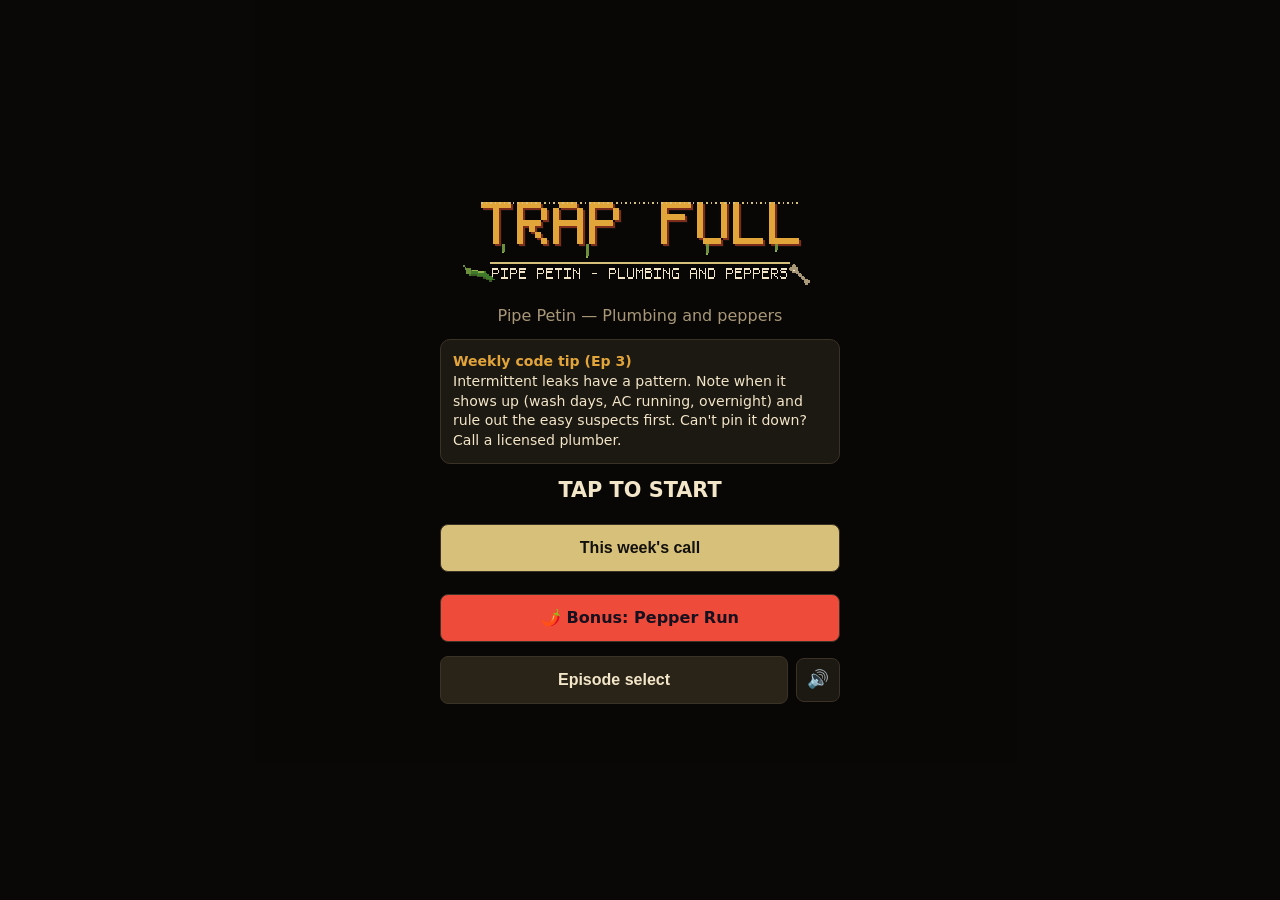
==== commit 0b50f995: "Publish playable build from trap-full-src main (ba7c68d)" ====
--- a/index.html
+++ b/index.html
@@ -48,6 +48,7 @@
 #stage.art.cleanwater #water{background:url(assets/img/water_overlay.png) 0 0/100% 400% repeat-x,rgba(70,130,190,.25);filter:hue-rotate(110deg) saturate(.55);opacity:.55}
 #stage .who.low{top:auto;bottom:6px}
 #ov{position:absolute;display:none;background-size:100% 100%;image-rendering:pixelated;pointer-events:none}
+#decor{position:absolute;inset:0;pointer-events:none}#decor .dc{position:absolute;background-repeat:no-repeat;image-rendering:pixelated}#decor .dc.anim{animation:p2 1.2s steps(2) infinite}
 body.toastPad{padding-bottom:var(--toastH,0px)}
 .spr{position:absolute;bottom:4%;image-rendering:pixelated;background-repeat:no-repeat;background-size:auto 100%}
 #pete{left:6%;width:15%;aspect-ratio:48/64;background-image:url(assets/img/pete_idle.png);background-size:200% 100%;animation:p2 1.6s steps(2) infinite}
@@ -168,7 +169,7 @@
     <div><img src="assets/img/icon_rep.png" alt=""><span id="lR">Reputation</span><div class="bar" id="mR"><i></i></div></div>
     <div><img src="assets/img/icon_patience.png" alt=""><span id="lT">Patience</span><div class="bar" id="mT"><i></i></div></div>
   </div>
-  <div id="stage"><div id="ov" aria-hidden="true"></div><div id="water"></div><div id="pipe"></div><div id="pete" class="spr"></div><div id="rhonda" class="spr"></div><div id="dale" class="spr"></div><div id="prop" class="spr"></div><div id="dcardSpr" class="spr"></div><div id="kevin"></div><div id="endtip"></div><span id="stageLabel"></span><span class="who" id="who"></span></div>
+  <div id="stage"><div id="ov" aria-hidden="true"></div><div id="decor" aria-hidden="true"></div><div id="water"></div><div id="pipe"></div><div id="pete" class="spr"></div><div id="rhonda" class="spr"></div><div id="dale" class="spr"></div><div id="prop" class="spr"></div><div id="dcardSpr" class="spr"></div><div id="kevin"></div><div id="endtip"></div><span id="stageLabel"></span><span class="who" id="who"></span></div>
   <div class="card" id="text"></div>
   <div id="choices"></div>
   <footer id="foot"></footer>
@@ -386,11 +387,17 @@
 function showStub(){return params.get("dev")==="1";}
 // Release gating: an episode is listed, playable and featured once its release date (YYYY-MM-DD) is today or earlier
 // in the player's local date. ?dev=1 shows unreleased ones; ?today=YYYY-MM-DD (or window.TRAP_TODAY, set only by the
-// private test build) overrides the date for QA.
+// private test build) overrides the date for QA. A release may also carry a time and UTC offset (see isReleased).
 function todayStr(){const ok=v=>{if(typeof v!=="string"||!/^\d{4}-\d{2}-\d{2}$/.test(v))return false;const [y,m,d]=v.split("-").map(Number);const t=new Date(Date.UTC(y,m-1,d));return t.getUTCFullYear()===y&&t.getUTCMonth()===m-1&&t.getUTCDate()===d;};const q=params.get("today");if(ok(q))return q;if(ok(window.TRAP_TODAY))return window.TRAP_TODAY;
  const d=new Date();return d.getFullYear()+"-"+String(d.getMonth()+1).padStart(2,"0")+"-"+String(d.getDate()).padStart(2,"0");}
 function isReleased(id){const ep=epOf(id);if(!ep)return false;const ix=(window.EPISODES_INDEX||[]).find(e=>e.id===id);const rel=(ix&&ix.release)||ep.release||"";
- return !/^\d{4}-\d{2}-\d{2}$/.test(rel)||rel<=todayStr();}
+ if(/^\d{4}-\d{2}-\d{2}$/.test(rel))return rel<=todayStr();
+ // Timed gate: "YYYY-MM-DDTHH:MM[:SS](Z|±HH:MM)", e.g. "2026-10-31T08:00-05:00". An exact instant, the same for every player.
+ // ?now=<same format> overrides the clock for QA; a ?today= / TRAP_TODAY date override opens it for that whole day.
+ const RX=/^(\d{4}-\d{2}-\d{2})T\d{2}:\d{2}(:\d{2})?(Z|[+-]\d{2}:\d{2})$/;const m=RX.exec(rel);if(!m)return !rel;const at=Date.parse(rel);if(!isFinite(at))return false;
+ const nq=params.get("now");if(nq&&RX.test(nq)&&isFinite(Date.parse(nq)))return Date.parse(nq)>=at;
+ const tq=params.get("today");if((tq&&/^\d{4}-\d{2}-\d{2}$/.test(tq))||typeof window.TRAP_TODAY==="string")return m[1]<=todayStr();
+ return Date.now()>=at;}
 function canPlay(id){return !!epOf(id)&&(showStub()||(isReleased(id)&&!epOf(id).stub));}
 function episodeList(){
  const index=window.EPISODES_INDEX||[],seen={},rows=[];
@@ -504,13 +511,14 @@
    for(const k of ["P","R","T"])if(p.effects&&p.effects[k])st[k]=clamp(st[k]+p.effects[k]);
    st.total++;st.correct++;if(p.tip){st.tipsRight.push(p.tip);ev.push({type:"tip",tip:p.tip});}}
   if(sc.onEnter)sc.onEnter.forEach(f=>st.flags[f]=true);
+  if(sc.shake)ev.push({type:"shake"}); // written jump-scare beat: one screen shake on entry, never timed
   if(sc.drift&&!st.flags.mainOff){st.P=clamp(st.P+(EP.driftAmount||5));ev.push({type:"drift"});
    if(st.P>=100&&EP.failEnding){id=EP.failEnding;continue;}}
   if(sc.enterTip){ev.push({type:"tip",tip:sc.enterTip});if(sc.enterTipRecap&&st.seenTips.indexOf(sc.enterTip)<0)st.seenTips.push(sc.enterTip);}
   const slot=(EP.events||[]).filter(e=>e.at&&e.at.indexOf(id)>=0&&!st.flags["ev_"+e.id]);
   if(slot.length&&!ev.some(x=>x.type==="event")){
    for(let i=0;i<slot.length;i++){const e=slot[i];st.flags["ev_"+e.id]=true;
-    if(rng(st)<e.chance){for(const k of ["P","R","T"])if(e.effects&&e.effects[k])st[k]=clamp(st[k]+e.effects[k]);
+    if((st.forceEv&&st.forceEv.indexOf(e.id)>=0)||rng(st)<e.chance){for(const k of ["P","R","T"])if(e.effects&&e.effects[k])st[k]=clamp(st[k]+e.effects[k]);(e.setFlags||[]).forEach(f=>st.flags[f]=true);if(e.shake)ev.push({type:"shake"});
      ev.push({type:"event",text:e.text});if(e.tip){st.tipsRight.push(e.tip);ev.push({type:"tip",tip:e.tip});}break;}}}
   if(st.P>=100&&EP.failEnding){id=EP.failEnding;continue;}
   const pl=EP.patienceLeave;if(pl&&st.T<=pl.at&&!st.flags[pl.flag]){st.flags[pl.flag]=true;ev.push({type:"note",text:pl.text});}
@@ -723,8 +731,16 @@
  const dl=S.dale?S.dale[pid]:null;const de=$("dale");
  if(de){if(art&&dl&&!sc.end){de.style.display="block";de.style.backgroundImage="url(assets/img/"+dl+".png)";}else de.style.display="none";}
  const spritesOn=art&&!sc.end&&(!!pr||!!dl||ne.style.display==="block"||k.style.display==="block");stage.classList.toggle("tallart",!hasBg&&spritesOn);stage.classList.toggle("endcard",!!sc.end&&hasBg);
- stage.classList.toggle("cleanwater",S.water==="clean");const ovd=art&&!sc.end&&S.overlays?S.overlays[st.scene]:null;const ove=$("ov");
- if(ovd){ove.style.display="block";ove.style.backgroundImage="url(assets/img/"+ovd[0]+")";ove.style.left=(ovd[1]/320*100)+"%";ove.style.top=(ovd[2]/180*100)+"%";ove.style.width=(ovd[3]/320*100)+"%";ove.style.height=(ovd[4]/180*100)+"%";}else ove.style.display="none";
+ stage.classList.toggle("cleanwater",S.water==="clean");let ovd=art&&!sc.end&&S.overlays&&Object.hasOwn(S.overlays,st.scene)?S.overlays[st.scene]:null;const ove=$("ov");
+ // overlay: [file,x,y,w,h] or [file,x,y,w,h,frame,frames] (one frame of a horizontal strip), or {variants:[{if,ov}],ov} picked by flags/meters
+ if(ovd&&!Array.isArray(ovd)){let pick=ovd.ov||null;(ovd.variants||[]).some(v=>{if(meets(v.if,st)){pick=v.ov;return true;}return false;});ovd=pick;}
+ if(ovd){ove.style.display="block";ove.style.backgroundImage="url(assets/img/"+ovd[0]+")";const ofn=ovd[6]>1?ovd[6]:1,ofr=Math.max(0,Math.min(ofn-1,ovd[5]|0));ove.style.backgroundSize=(ofn*100)+"% 100%";ove.style.backgroundPosition=(ofn>1?ofr/(ofn-1)*100:0)+"% 0";ove.style.left=(ovd[1]/320*100)+"%";ove.style.top=(ovd[2]/180*100)+"%";ove.style.width=(ovd[3]/320*100)+"%";ove.style.height=(ovd[4]/180*100)+"%";}else ove.style.display="none";
+ // decor: stage.decor[scene] = list of [file,x,y,w,h,frame,frames] (frame -1 on a 2-frame strip animates) or {if,ov}; extra set dressing behind the cast
+ const dce=$("decor");if(dce){dce.innerHTML="";const dl2=art&&!sc.end&&S.decor&&Object.hasOwn(S.decor,st.scene)?S.decor[st.scene]:[];
+  (Array.isArray(dl2)?dl2:[]).forEach(d=>{if(d&&!Array.isArray(d)){if(!meets(d.if,st))return;d=d.ov;}if(!Array.isArray(d))return;
+   const el=document.createElement("div");el.className="dc";const fn=d[6]>1?d[6]:1,fr=d[5]|0;el.style.backgroundImage="url(assets/img/"+d[0]+")";el.style.backgroundSize=(fn*100)+"% 100%";
+   if(fn===2&&fr<0)el.classList.add("anim");else el.style.backgroundPosition=(fn>1?Math.max(0,Math.min(fn-1,fr))/(fn-1)*100:0)+"% 0";
+   el.style.left=(d[1]/320*100)+"%";el.style.top=(d[2]/180*100)+"%";el.style.width=(d[3]/320*100)+"%";el.style.height=(d[4]/180*100)+"%";dce.appendChild(el);});}
  $("who").classList.toggle("low",!sc.end&&(!!ovd||(S.whoLow||[]).indexOf(sc.bg)>=0));
  const ps=st.panel?sceneById[st.panel]:sc;const ptxt=ps&&(ps.entryPanel&&st.panel?ps.entryPanel.text:panelText(ps,ps))||"";
  const dc=$("dcardSpr");
@@ -734,6 +750,9 @@
  let img=stage.querySelector("img.bg");
  if(hasBg){if(!img){img=document.createElement("img");img.className="bg";img.alt="";img.onerror=function(){const f=(img.getAttribute("src")||"").split("/").pop();const ix=ART_AVAILABLE.indexOf(f);if(ix>=0)ART_AVAILABLE.splice(ix,1);img.remove();};stage.insertBefore(img,stage.firstChild);}if(img.getAttribute("src")!=="assets/img/"+file)img.src="assets/img/"+file;}
  else if(img)img.remove();
+ // bg strips: stage.bgFrames[bg]=n (n frames side by side); stage.bgFrame[scene]=frame or {if,frame}
+ if(img){const bn=!sc.end&&S.bgFrames?S.bgFrames[sc.bg]|0:0;if(bn>1){let f=0;const bf=S.bgFrame?S.bgFrame[st.scene]:null;if(typeof bf==="number")f=bf;else if(bf&&meets(bf.if,st))f=bf.frame|0;f=Math.max(0,Math.min(bn-1,f));
+  img.style.width=(bn*100)+"%";img.style.objectFit="fill";img.style.left=(-f*100)+"%";img.style.right="auto";}else{img.style.width="";img.style.objectFit="";img.style.left="";img.style.right="";}}
 }
 function drawFoot(){if(!st||!EP)return;const secs=Math.round(((st.elapsedMs||0)+(st.penaltyMs||0))/1000);
  $("foot").textContent="Ep "+EP.week+" · "+fmtTime(secs)+" · P "+st.P+" · R "+st.R+" · T "+st.T+" · Endings "+endingsFound().length+"/"+ENDINGS.length;
@@ -762,7 +781,7 @@
   if(!ok){b.classList.add("locked");b.setAttribute("aria-disabled","true");b.onclick=()=>playSfx("choice_locked");}
   else b.onclick=()=>choose(i);box.appendChild(b);});}
 function present(ev){const msgs=[];ev.forEach(e=>{
- if(e.type==="delta"&&(Math.abs(e.dP)>=10||e.dR<=-8))shake();
+ if((e.type==="delta"&&(Math.abs(e.dP)>=10||e.dR<=-8))||e.type==="shake")shake();
  if(e.type==="tip"){msgs.push('<img class="toasticon" src="assets/img/tip_badge.png" alt=""><b>Pete says:</b> '+(TIPS[e.tip]||""));setTimeout(()=>playSfx("tip_ding"),150);}
  if(e.type==="note"||e.type==="event")msgs.push(sub(e.text));
  if(e.type==="drift"){msgs.push(sub(EP.driftText||"(+Pressure)"));playSfx("gurgle_small");}});
@@ -1100,10 +1119,14 @@
  function stepChoice(s,i){const sc=sceneById[s.scene];if(!sc||!sc.choices||!sc.choices[i])return false;s.panel=null;applyChoice(s,sc.choices[i],[],i);return noteState(s);}
  // Full plays with different preferences record endings without blocking the beam.
  // The beam then keeps a spread of states per scene so one early branch cannot use up the cap.
- function playPolicy(pick){const s=freshState("VERIFY1");enterScene(s,s.scene,[]);mark(s);
+ function playPolicy(pick,forceEv){const s=freshState("VERIFY1");if(forceEv)s.forceEv=forceEv;enterScene(s,s.scene,[]);mark(s);
   for(let n=0;n<40;n++){const sc=sceneById[s.scene];if(!sc||sc.end)break;const opts=avail(s,sc);if(!opts.length)break;
    const i=pick(opts,sc,s,n);s.panel=null;applyChoice(s,sc.choices[i],[],i);mark(s);}}
  playPolicy(opts=>opts[0]);
+ // Optional per-episode scripted runs (verify.playScripts: arrays of choice indices, one per decision; unavailable picks fall back to the first option).
+ // An entry may also be {picks:[...],forceEvents:["ev_id"]} to fire those random events on that run.
+ (Array.isArray(V.playScripts)?V.playScripts:[]).forEach(scr=>{const pk=Array.isArray(scr)?scr:(scr&&Array.isArray(scr.picks)?scr.picks:null);if(!pk)return;
+  const fe=!Array.isArray(scr)&&Array.isArray(scr.forceEvents)?scr.forceEvents.filter(x=>typeof x==="string"):null;playPolicy((opts,sc,s,n)=>{const w=pk[n];return opts.indexOf(w)>=0?w:opts[0];},fe);});
  playPolicy(opts=>opts[opts.length-1]);
  playPolicy(opts=>opts[Math.min(1,opts.length-1)]);
  playPolicy((opts,sc)=>opts.slice().sort((a,b)=>((sc.choices[b].hack||sc.choices[b].hackIf)?1:0)-((sc.choices[a].hack||sc.choices[a].hackIf)?1:0)||b-a)[0]);
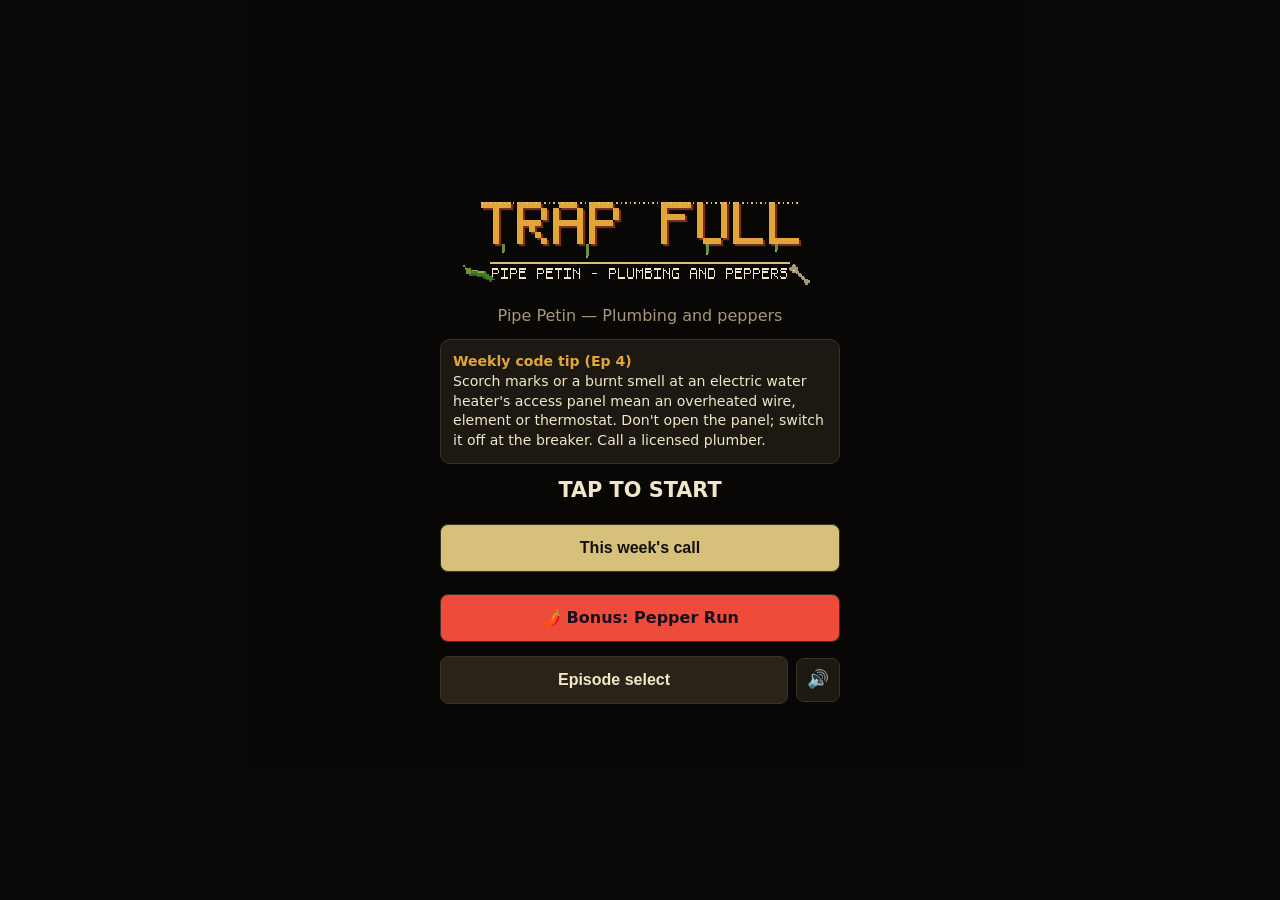
==== commit 21d12c8b: "Publish playable build from trap-full-src main (b80c329)" ====
--- a/index.html
+++ b/index.html
@@ -141,6 +141,7 @@
 #cardSave p{max-width:22rem;text-align:center}
 #cardSave .big{max-width:22rem}
 </style>
+<script data-goatcounter="https://petinplumbco.goatcounter.com/count" async src="https://gc.zgo.at/count.js"></script>
 </head>
 <body>
 <div id="overlay">
@@ -194,10 +195,13 @@
  e1_pro:"pixel-two-handle-faucet-sticker-retro-plumber-tool-art-1",     // "faucet's new"
  e2_hotspring:"pixel-water-heater-sticker-retro-plumber-tool-art-1",    // hot-water line leak
  e2_righthole:"pixel-rotary-hammer-sticker-retro-plumber-tool-art-1",   // chipping the slab
- e2_wronghole:"pixel-rotary-hammer-sticker-retro-plumber-tool-art-1"};  // chipping the (wrong) slab spot
+ e2_wronghole:"pixel-rotary-hammer-sticker-retro-plumber-tool-art-1",   // chipping the (wrong) slab spot
+ e4_hotagain:"pixel-water-heater-sticker-retro-plumber-tool-art-1"};   // Ep4 "Hot Again": Pixel Water Heater sticker (spec)
 // Certified Apprentice badge reward: placeholder only (no discount code). Set later, e.g. {text:"...",url:"..."}.
 const APPRENTICE_REWARD=null;
 // Art: list files here once they exist in assets/img/ (empty = CSS stage, no network requests)
+// Ep3 upgrade: EP.artDir {dir,files} routes listed art to an episode subfolder (e.g. assets/img/ep3_upgrade/); everything else stays assets/img/.
+function artPath(n){const d=typeof EP!=="undefined"&&EP&&EP.artDir;return "assets/img/"+(d&&d.files.indexOf(n)>=0?d.dir+n:n);}
 const ART_AVAILABLE=["bg_truck.png","bg_bath_cabinet.png","bg_tub.png","bg_party.png","card_endPro.png","card_endNote.png","card_endKevin.png","card_endBlowout.png","card_endPepper.png","card_endYogurt.png","card_endHandyman.png","prop_dale_card_large.png"];
 // Audio: list names once files exist in assets/sfx|music/ (empty = synthesized fallback beeps)
 const AUDIO_AVAILABLE=[];
@@ -386,17 +390,17 @@
 }
 function showStub(){return params.get("dev")==="1";}
 // Release gating: an episode is listed, playable and featured once its release date (YYYY-MM-DD) is today or earlier
-// in the player's local date. ?dev=1 shows unreleased ones; ?today=YYYY-MM-DD (or window.TRAP_TODAY, set only by the
+// in the player's local date. ?dev=1 shows unreleased ones; ?dev=1&today=YYYY-MM-DD (ignored without dev=1; or window.TRAP_TODAY, set only by the
 // private test build) overrides the date for QA. A release may also carry a time and UTC offset (see isReleased).
-function todayStr(){const ok=v=>{if(typeof v!=="string"||!/^\d{4}-\d{2}-\d{2}$/.test(v))return false;const [y,m,d]=v.split("-").map(Number);const t=new Date(Date.UTC(y,m-1,d));return t.getUTCFullYear()===y&&t.getUTCMonth()===m-1&&t.getUTCDate()===d;};const q=params.get("today");if(ok(q))return q;if(ok(window.TRAP_TODAY))return window.TRAP_TODAY;
+function todayStr(){const ok=v=>{if(typeof v!=="string"||!/^\d{4}-\d{2}-\d{2}$/.test(v))return false;const [y,m,d]=v.split("-").map(Number);const t=new Date(Date.UTC(y,m-1,d));return t.getUTCFullYear()===y&&t.getUTCMonth()===m-1&&t.getUTCDate()===d;};const q=showStub()?params.get("today"):null;if(ok(q))return q;if(ok(window.TRAP_TODAY))return window.TRAP_TODAY;
  const d=new Date();return d.getFullYear()+"-"+String(d.getMonth()+1).padStart(2,"0")+"-"+String(d.getDate()).padStart(2,"0");}
 function isReleased(id){const ep=epOf(id);if(!ep)return false;const ix=(window.EPISODES_INDEX||[]).find(e=>e.id===id);const rel=(ix&&ix.release)||ep.release||"";
  if(/^\d{4}-\d{2}-\d{2}$/.test(rel))return rel<=todayStr();
  // Timed gate: "YYYY-MM-DDTHH:MM[:SS](Z|±HH:MM)", e.g. "2026-10-31T08:00-05:00". An exact instant, the same for every player.
- // ?now=<same format> overrides the clock for QA; a ?today= / TRAP_TODAY date override opens it for that whole day.
+ // ?dev=1&now=<same format> overrides the clock for QA (ignored without dev=1); a ?today= / TRAP_TODAY date override opens it for that whole day.
  const RX=/^(\d{4}-\d{2}-\d{2})T\d{2}:\d{2}(:\d{2})?(Z|[+-]\d{2}:\d{2})$/;const m=RX.exec(rel);if(!m)return !rel;const at=Date.parse(rel);if(!isFinite(at))return false;
- const nq=params.get("now");if(nq&&RX.test(nq)&&isFinite(Date.parse(nq)))return Date.parse(nq)>=at;
- const tq=params.get("today");if((tq&&/^\d{4}-\d{2}-\d{2}$/.test(tq))||typeof window.TRAP_TODAY==="string")return m[1]<=todayStr();
+ const nq=showStub()?params.get("now"):null;if(nq&&RX.test(nq)&&isFinite(Date.parse(nq)))return Date.parse(nq)>=at;
+ const tq=showStub()?params.get("today"):null;if((tq&&/^\d{4}-\d{2}-\d{2}$/.test(tq))||typeof window.TRAP_TODAY==="string")return m[1]<=todayStr();
  return Date.now()>=at;}
 function canPlay(id){return !!epOf(id)&&(showStub()||(isReleased(id)&&!epOf(id).stub));}
 function episodeList(){
@@ -517,8 +521,10 @@
   if(sc.enterTip){ev.push({type:"tip",tip:sc.enterTip});if(sc.enterTipRecap&&st.seenTips.indexOf(sc.enterTip)<0)st.seenTips.push(sc.enterTip);}
   const slot=(EP.events||[]).filter(e=>e.at&&e.at.indexOf(id)>=0&&!st.flags["ev_"+e.id]);
   if(slot.length&&!ev.some(x=>x.type==="event")){
+   // verify playScripts: when a run forces an event at this scene, only forced events fire here (no roll for the others)
+   const forcedHere=!!st.forceEv&&slot.some(e=>st.forceEv.indexOf(e.id)>=0);
    for(let i=0;i<slot.length;i++){const e=slot[i];st.flags["ev_"+e.id]=true;
-    if((st.forceEv&&st.forceEv.indexOf(e.id)>=0)||rng(st)<e.chance){for(const k of ["P","R","T"])if(e.effects&&e.effects[k])st[k]=clamp(st[k]+e.effects[k]);(e.setFlags||[]).forEach(f=>st.flags[f]=true);if(e.shake)ev.push({type:"shake"});
+    if(forcedHere?st.forceEv.indexOf(e.id)>=0:rng(st)<e.chance){for(const k of ["P","R","T"])if(e.effects&&e.effects[k])st[k]=clamp(st[k]+e.effects[k]);(e.setFlags||[]).forEach(f=>st.flags[f]=true);if(e.shake)ev.push({type:"shake"});
      ev.push({type:"event",text:e.text});if(e.tip){st.tipsRight.push(e.tip);ev.push({type:"tip",tip:e.tip});}break;}}}
   if(st.P>=100&&EP.failEnding){id=EP.failEnding;continue;}
   const pl=EP.patienceLeave;if(pl&&st.T<=pl.at&&!st.flags[pl.flag]){st.flags[pl.flag]=true;ev.push({type:"note",text:pl.text});}
@@ -526,23 +532,31 @@
   return;}
 }
 function applyChoice(st,c,ev,idx){
+ if(c.secs)st.penaltyMs=(st.penaltyMs||0)+c.secs*1000;
  const before={P:st.P,R:st.R};const e=Object.assign({},c.effects||{});
  let tip=c.tip,correct=c.correct,note=c.noteAlt&&meets(c.noteAlt.if,st)?c.noteAlt.text:c.note;
  if(c.chemPenalty&&st.flags.chemicals)e.R=(e.R||0)-5;
  if(c.chemPlunge&&st.flags.chemicals){e.R=(e.R||0)-10;e.P=(e.P||0)+5;tip="chemPlunge";correct=false;note="The plunger burps the drain cleaner right back up. Caustic splash-back on your sleeve; the cabinet now smells like a pool fire.";}
  if(c.alt&&meets(c.alt.if,st)){const a=c.alt;for(const k in (a.addEffects||{}))e[k]=(e[k]||0)+a.addEffects[k];if(a.tip)tip=a.tip;if(a.correct!==undefined)correct=a.correct;if(a.note)note=a.note;}
+ // Ep3 upgrade: c.roll = seeded branch on the run RNG {chance, setFlags, note, else:{setFlags, note}}; the hit side when rng < chance.
+ if(c.roll){const hit=(c.roll.id&&st.forceEv&&st.forceEv.indexOf(c.roll.id)>=0)||rng(st)<c.roll.chance,r=hit?c.roll:(c.roll.else||{});(r.setFlags||[]).forEach(f=>st.flags[f]=true);if(r.note)note=r.note;}
  let vanFail=null;if(c.vanRun&&EP.vanRunLines){const V=EP.vanRunLines;const failAt=V.chance===undefined?0.75:V.chance;
   if(rng(st)<failAt){vanFail={d:0,fP:0,s:0};const lines=V.fail||[""];const line=lines[Math.floor(rng(st)*lines.length)]||"";
    const lo=(V.failT&&V.failT[0])||5,hi=(V.failT&&V.failT[1])||10;const d=lo+Math.floor(rng(st)*(hi-lo+1));
    const fP=Number.isFinite(+V.failP)?+V.failP:0;e.T=(e.T||0)-d;if(fP)e.P=(e.P||0)+fP;st.penaltyMs=(st.penaltyMs||0)+(V.failSeconds===undefined?45:V.failSeconds)*1000;vanFail={d:d,fP:fP,s:(V.failSeconds===undefined?45:V.failSeconds)*1000};
    note=line+" (−"+d+" Patience"+(fP?", +"+fP+" "+((EP.meterLabels&&EP.meterLabels.P)||"Pressure"):"")+", +"+(V.failSeconds===undefined?45:V.failSeconds)+" s)";if(V.failTip)tip=V.failTip;correct=false;}
   else{const lines=V.success||[""];e.T=(e.T||0)+(V.successT===undefined?3:V.successT);note=lines[Math.floor(rng(st)*lines.length)]||"";}}
- if(pepperAdj){const r=pepperAdj;pepperAdj=null;// pepper experiment only: rebalance relative to the normal van-run result above
-  if(!r.skipped&&r.band==="high"){const V=EP.vanRunLines||{};
+ if(pepperAdj){const r=pepperAdj,H=pepperHook()||PEPPER_HOOKS.ep02;pepperAdj=null;// pepper run only: adjust relative to the normal van-run result above
+  if(!H.rescue){// Ep3+: Patience capped at 5 either way; hooks with highR (Ep3, Ep4) also add vanRunLines.pepperHighR Rep on a high score
+   if(!r.skipped&&r.band==="high"){e.T=(e.T||0)+3;note=(note?note+" ":"")+H.high.replace("{n}",r.chilies).replace("{t}",r.total);
+    const VH=EP.vanRunLines||{};if(H.highR&&VH.pepperHighR){e.R=(e.R||0)+VH.pepperHighR;note+=" "+(VH.pepperHighNote||"")+"(+"+VH.pepperHighR+" Reputation)";}}// high-score Rep bonus outside the rescue branch (opt-in per hook: highR; Ep3 and Ep4 enabled per Director Oct 24)
+   else if(!r.skipped&&r.band==="low"){e.T=(e.T||0)-5;note=(note?note+" ":"")+(r.fell?H.fellText:"")+H.drink+" (−5 Patience)";}}
+  else if(!r.skipped&&r.band==="high"){const V=EP.vanRunLines||{};
    if(vanFail){e.T=(e.T||0)+vanFail.d+(V.successT===undefined?3:V.successT);if(vanFail.fP)e.P=(e.P||0)-vanFail.fP;st.penaltyMs=(st.penaltyMs||0)-vanFail.s;tip=c.tip;correct=c.correct;
     note="Pepper Run "+r.chilies+"/"+r.total+": the Boy beats the bad luck. "+((V.success&&V.success[0])||"Right tools.");}
-   else{e.T=(e.T||0)+3;note=(note?note+" ":"")+"Pepper Run "+r.chilies+"/"+r.total+": back fast. (+3 Patience)";}}
-  else if(!r.skipped&&r.band==="low"){e.T=(e.T||0)-5;note=(note?note+" ":"")+(r.fell?"(He took the hedge shortcut.) ":"")+PEPPER_DRINK+" (−5 Patience)";}
+   else{e.T=(e.T||0)+3;note=(note?note+" ":"")+"Pepper Run "+r.chilies+"/"+r.total+": back fast. (+3 Patience)";}
+   if(V.pepperHighR){e.R=(e.R||0)+V.pepperHighR;note+=" "+(V.pepperHighNote||"")+"(+"+V.pepperHighR+" Reputation)";}}
+  else if(!r.skipped&&r.band==="low"){e.T=(e.T||0)-5;note=(note?note+" ":"")+(r.fell?H.fellText:"")+H.drink+" (−5 Patience)";}
   if(r.fullClear)note=(note?note+" ":"")+"Full clear: +1 to the pepper jar.";}
  for(const k of ["P","R","T"])if(e[k])st[k]=clamp(st[k]+e[k]);
  (c.setFlags||[]).forEach(f=>st.flags[f]=true);
@@ -573,25 +587,39 @@
 function lsDel(k){try{localStorage.removeItem(k)}catch(e){}}
 function jget(k,d){try{const v=JSON.parse(lsGet(k));return v===null||v===undefined?d:v}catch(e){return d}}
 function today(){try{return new Date().toISOString().slice(0,10)}catch(e){return ""}}
-const params=new URLSearchParams(location.search);const DEBUG=params.get("debug")==="1";const VERIFY=params.get("verify")==="1";
+const params=new URLSearchParams(location.search);const DEBUG=params.get("debug")==="1"&&params.get("dev")==="1";/* debug panel (Rep, flags) only with ?dev=1 */const VERIFY=params.get("verify")==="1";
 function merchUrl(endId){const id=String(endId||""),h=Object.prototype.hasOwnProperty.call(MERCH_PRODUCTS,id)?MERCH_PRODUCTS[id]:"";
  const base=h?STORE_PRODUCT_BASE+h+"?utm_source=trapfull":MERCH_LINK;return base+(base.indexOf("?")<0?"?":"&")+"utm_content="+encodeURIComponent(id);}
 window.__trapEvents=[];// local event log (QA); only sent when ANALYTICS_ENDPOINT is set
 function analyticsOn(){return !!ANALYTICS_ENDPOINT&&/^https:\/\//.test(ANALYTICS_ENDPOINT)&&params.get("dev")!=="1"&&!VERIFY&&!DEBUG;}
-function track(name,id){const ev={name:String(name),id:id?String(id):""};window.__trapEvents.push(ev);if(!analyticsOn())return;
+function track(name,id){const ev={name:String(name),id:id?String(id):""};window.__trapEvents.push(ev);gcEvent(ev);if(!analyticsOn())return;
  try{const path="/event/"+ev.name+(ev.id?"/"+ev.id:"");
   const u=ANALYTICS_ENDPOINT+"?p="+encodeURIComponent(path)+"&t="+encodeURIComponent(ev.name)+"&e=true&rnd="+Math.random().toString(36).slice(2);
   if(navigator.sendBeacon)navigator.sendBeacon(u);else{const i=new Image();i.referrerPolicy="no-referrer";i.src=u;}}catch(e){}}
+// GoatCounter events (plays, endings, merch clicks). Skipped in dev/verify/debug; a blocked or missing script is a no-op.
+const GC_EVENTS=["play","ending","merch"];
+function gcEvent(ev){if(GC_EVENTS.indexOf(ev.name)<0||params.get("dev")==="1"||VERIFY||DEBUG)return;
+ try{const gc=window.goatcounter;if(gc&&typeof gc.count==="function")gc.count({path:ev.name+(ev.id?"/"+ev.id:""),title:ev.name+(ev.id?": "+ev.id:""),event:true});}catch(e){}}
 // Challenge link: ?ep=<id>&beat=<score>[&seed=<seed>]. Junk or unplayable values are ignored.
 let CHALLENGE=null;
 function challengeFromQuery(){const ep=params.get("ep"),b=params.get("beat");if(!ep||b===null||!/^[0-9]{1,6}$/.test(b))return null;
  const n=parseInt(b,10);if(!(n>0))return null;if(!hasEp(ep)||!canPlay(ep)||epOf(ep).stub)return null;return {ep:ep,beat:n,seed:seedFromQuery()};}
 function challengeUrl(R){return GAME_URL+"?ep="+encodeURIComponent(R.ep)+"&seed="+encodeURIComponent(R.seed)+"&beat="+Math.max(0,Math.round(R.score));}
-// EXPERIMENT (pepper-pipe pitch A): ?pepper=1 turns the Ep2 van run (e2_06, the Boy fetches; e2_07 is the return) into the Pepper Run minigame.
+// Pepper Run van runs: Ep2 e2_06, Ep3 e3_07 and Ep4 e4_07 (see PEPPER_HOOKS) open the minigame; ?pepper=0 turns it off.
 // Without the flag none of this runs and experiments/pepper-pipe/pepper-run.js is never requested. Off in verify.
-const PEPPER=params.get("pepper")!=="0"&&!VERIFY;/* launch: on by default, ?pepper=0 turns it off */const PEPPER_HOOK={ep:"ep02",scene:"e2_06",choice:0};let pepperAdj=null,pepperActive=false,pepperTok=0;
-function isPepperChoice(i){return PEPPER&&EP&&EP.id===PEPPER_HOOK.ep&&st&&st.scene===PEPPER_HOOK.scene&&i===PEPPER_HOOK.choice;}
-const PEPPER_DRINK="...and he hands Pete a second strawberry smoothie. \"For the road.\" Nobody is going anywhere.";
+const PEPPER=params.get("pepper")!=="0"&&!VERIFY;/* launch: on by default, ?pepper=0 turns it off */// Van-run hooks, one per episode (design/experiments/pepper-run-van-levels.md). Ep2 keeps its shipped rules (rescue = undo the van-run fail).
+// Ep3 (Halloween, e3_07) and Ep4 (steamy alley, e4_07): flavor text plus at most 5 Patience either way, plus +2 Rep on a high score (clear/8) via highR (Director Oct 24); never touches Pressure/time or the van-run roll. Random play and the sims never see the bonus.
+const PEPPER_HOOKS={
+ ep02:{scene:"e2_06",choice:0,level:"ep02",rescue:true,drink:"...and he hands Pete a second strawberry smoothie. \"For the road.\" Nobody is going anywhere.",fellText:"(He took the hedge shortcut.) "},
+ ep03:{scene:"e3_07",choice:0,level:"ep03",rescue:false,highR:true,label:" (Pepper Run 🎃)",
+  high:"Pepper Run {n}/{t}: the Boy sprints back down the cul-de-sac with a pumpkin spice tea for Walt. Walt is weirdly moved. (+3 Patience)",
+  drink:"...and the Boy comes back holding the skeleton grabber from the neighbor's yard. \"For hard-to-reach places.\" Walt is not amused.",fellText:"(Straight into the leaf pile.) "},
+ ep04:{scene:"e4_07",choice:0,level:"ep04",rescue:false,highR:true,label:" (Pepper Run 🌶)",
+  high:"Pepper Run {n}/{t}: the Boy dodges the alley water jet and is back with the element tester before Hector finishes his sentence. (+3 Patience)",
+  drink:"...and the Boy comes back soaked from the alley water jet, holding a garage-sale lamp. \"It was a dollar.\" Gloria is not amused.",fellText:"(He found the drain gap.) "}};
+let pepperAdj=null,pepperActive=false,pepperTok=0;
+function pepperHook(){return PEPPER&&EP&&Object.hasOwn(PEPPER_HOOKS,EP.id)?PEPPER_HOOKS[EP.id]:null;}
+function isPepperChoice(i){const h=pepperHook();return !!h&&st&&st.scene===h.scene&&i===h.choice;}
 const K={meta:"trapfull.v3.meta",shelf:"trapfull.v3.shelf",run:id=>"trapfull.v3."+id+".run",best:id=>"trapfull.v3."+id+".best",endings:id=>"trapfull.v3."+id+".endings"};
 let META={schema:1,lastEpisode:null,muted:false,played:{}};
 function loadMeta(){const m=jget(K.meta,null);if(m&&typeof m==="object"&&m.schema===1)META=m;if(!META.played||typeof META.played!=="object")META.played={};}
@@ -692,7 +720,7 @@
 setInterval(()=>{if(!st||!EP||$("app").classList.contains("is-hidden"))return;const sc=sceneById[st.scene];if(!sc||sc.end)return;clockTick();drawFoot();},1000);
 function sceneText(sc){let t=sc.text;if(sc.variants)for(let i=0;i<sc.variants.length;i++)if(meets(sc.variants[i].if,st)){t=sc.variants[i].text;break;}
  const pl=EP.patienceLeave;if(pl&&st.flags[pl.flag]&&!sc.end&&pl.sceneLine)t+='<br><em style="color:var(--muted)">'+pl.sceneLine+"</em>";return sub(t);}
-function choiceLabel(c){if(PEPPER&&EP&&EP.id===PEPPER_HOOK.ep&&st&&st.scene===PEPPER_HOOK.scene&&sceneById[st.scene]&&sceneById[st.scene].choices[PEPPER_HOOK.choice]===c)return sub(c.label)+" (Pepper Run 🌶)";const alts=c.labelAlt?[].concat(c.labelAlt):[];for(let i=0;i<alts.length;i++)if(alts[i]&&meets(alts[i].if,st))return alts[i].text;return c.label;}
+function choiceLabel(c){const ph=pepperHook();if(ph&&st&&st.scene===ph.scene&&sceneById[st.scene]&&sceneById[st.scene].choices[ph.choice]===c)return sub(c.label)+(ph.label||" (Pepper Run 🌶)");const alts=c.labelAlt?[].concat(c.labelAlt):[];for(let i=0;i<alts.length;i++)if(alts[i]&&meets(alts[i].if,st))return alts[i].text;return c.label;}
 function panelText(ps,p){if(!ps.hackLines)return p.text||"";
  const ls=(st.hackTips||[]).filter((v,i,a)=>a.indexOf(v)===i).map(k=>ps.hackLines[k]).filter(Boolean);
  if(!ls.length)return p.text||"";
@@ -748,7 +776,7 @@
  $("stageLabel").textContent=sc.end?"":(typeof sc.caption==="string"?sc.caption:(EP.bgCaptions&&typeof EP.bgCaptions[sc.bg]==="string"?EP.bgCaptions[sc.bg]:(sc.bg||"").replace(/_/g," ")));$("who").textContent=sc.who?plain(sc.who):"";
  const et=$("endtip");et.style.display=sc.end?"flex":"none";et.textContent=sc.end?"Pro Tip: "+(sc.endTip||""):"";
  let img=stage.querySelector("img.bg");
- if(hasBg){if(!img){img=document.createElement("img");img.className="bg";img.alt="";img.onerror=function(){const f=(img.getAttribute("src")||"").split("/").pop();const ix=ART_AVAILABLE.indexOf(f);if(ix>=0)ART_AVAILABLE.splice(ix,1);img.remove();};stage.insertBefore(img,stage.firstChild);}if(img.getAttribute("src")!=="assets/img/"+file)img.src="assets/img/"+file;}
+ if(hasBg){if(!img){img=document.createElement("img");img.className="bg";img.alt="";img.onerror=function(){const f=(img.getAttribute("src")||"").split("/").pop();const ix=ART_AVAILABLE.indexOf(f);if(ix>=0)ART_AVAILABLE.splice(ix,1);img.remove();};stage.insertBefore(img,stage.firstChild);}if(img.getAttribute("src")!==artPath(file))img.src=artPath(file);}
  else if(img)img.remove();
  // bg strips: stage.bgFrames[bg]=n (n frames side by side); stage.bgFrame[scene]=frame or {if,frame}
  if(img){const bn=!sc.end&&S.bgFrames?S.bgFrames[sc.bg]|0:0;if(bn>1){let f=0;const bf=S.bgFrame?S.bgFrame[st.scene]:null;if(typeof bf==="number")f=bf;else if(bf&&meets(bf.if,st))f=bf.frame|0;f=Math.max(0,Math.min(bn-1,f));
@@ -789,7 +817,7 @@
 function choose(i,pr){const sc=sceneById[st.scene];let c=sc&&sc.choices&&sc.choices[i];if(!c||!meets(c.requires,st)||(c.showIf&&!meets(c.showIf,st)))return;
  if(pepperActive&&pr===undefined)return;// no choice taps/keys while the minigame is open
  if(pr===undefined&&isPepperChoice(i)&&window.PepperRun){const tok=++pepperTok,sc0=st.scene;pepperActive=true;clockTick();
-  const ok=window.PepperRun.start({forceResult:params.get("pepperResult"),onDone:r=>{if(tok!==pepperTok||!pepperActive)return;pepperActive=false;if(!st||st.scene!==sc0)return;choose(i,r||{skipped:true});}});
+  const ok=window.PepperRun.start({level:pepperHook().level,forceResult:params.get("pepperResult"),onDone:r=>{if(tok!==pepperTok||!pepperActive)return;pepperActive=false;if(!st||st.scene!==sc0)return;choose(i,r||{skipped:true});}});
   if(ok===false)pepperActive=false;return;}
  if(pr){pepperAdj=pr;if(pr.fullClear){st.pepperJar=(st.pepperJar||0)+1;if(!DEBUG){META.pepperJar=(META.pepperJar||0)+1;saveMeta();}}window.__pepperLast=pr;}
  clockTick();const ev=[];applyChoice(st,c,ev,i);playSfx(c.sfx||"click");present(ev);
@@ -897,7 +925,7 @@
 let preparedCard=null;
 function primeCard(){if(!lastResult)return;const pc=preparedCard={endImg:null,icon:null,pending:2,waiters:[]};const fin=()=>{if(--pc.pending<=0){const w=pc.waiters.splice(0);w.forEach(f=>f());}};
  const endName=endingArtName(lastResult.ending);
- const endSrc=ART_AVAILABLE.indexOf(endName)>=0?"assets/img/"+endName:null;
+ const endSrc=ART_AVAILABLE.indexOf(endName)>=0?artPath(endName):null;
  const iconName=lastResult.collected&&EP.collectible&&EP.collectible.sprite?EP.collectible.sprite+".png":null;
  loadOptionalImage(endSrc,im=>{pc.endImg=im;fin();});
  loadOptionalImage(iconName?"assets/img/"+iconName:null,im=>{pc.icon=im;fin();});}
@@ -1166,7 +1194,21 @@
  CHALLENGE=challengeFromQuery();if(CHALLENGE){const bn=$("challengeBanner");const ep=epOf(CHALLENGE.ep);bn.innerHTML="";const bb=document.createElement("b");bb.textContent="Beat "+CHALLENGE.beat+" on this call";bn.appendChild(bb);bn.appendChild(document.createElement("br"));
   bn.appendChild(document.createTextNode("A friend challenged you: Ep "+ep.week+": "+ep.title+(CHALLENGE.seed?" · same call (seed "+CHALLENGE.seed+")":"")));bn.classList.remove("is-hidden");track("challenge_opened",CHALLENGE.ep);}
  showTitle();});
+// Ending suite only (?test=1). Forces event rolls, mutes, and answers "is this art listed?".
+// Without that query the object is null and play is unchanged.
+window.__TRAP_TEST=params.get("test")==="1"?{
+ setForceEvents:function(ids){if(!st)return;st.forceEv=(Array.isArray(ids)?ids:[]).filter(function(x){return typeof x==="string";}).slice();},
+ mute:function(){META.muted=true;try{Object.values(audioEls).forEach(function(a){a.pause();});}catch(e){}},
+ artHas:function(name){return ART_AVAILABLE.indexOf(name)>=0;},
+ // freshState accepts the verifier seed VERIFY1. A ?seed= in the URL must be 6 characters, so the suite does not use that.
+ startRun:function(epId,seed,ids){if(!epOf(epId))return null;useEpisode(epId);pepperAdj=null;pepperActive=false;lastResult=null;
+  st=freshState(seed||"VERIFY1");if(ids&&ids.length)st.forceEv=ids.filter(function(x){return typeof x==="string";}).slice();
+  var ev=[];enterScene(st,st.scene,ev);META.muted=true;try{Object.values(audioEls).forEach(function(a){a.pause();});}catch(e){}
+  started=true;screen("game");clockStart();render();return st.seed;}
+}:null;
 window.__TRAP={get episodes(){return EPISODES;},get state(){return st;},get result(){return lastResult;},scoreOf:scoreOf,seedToState:seedToState};
 </script>
+<link rel="stylesheet" href="ui3.css">
+<script src="ui3.js"></script>
 </body>
 </html>
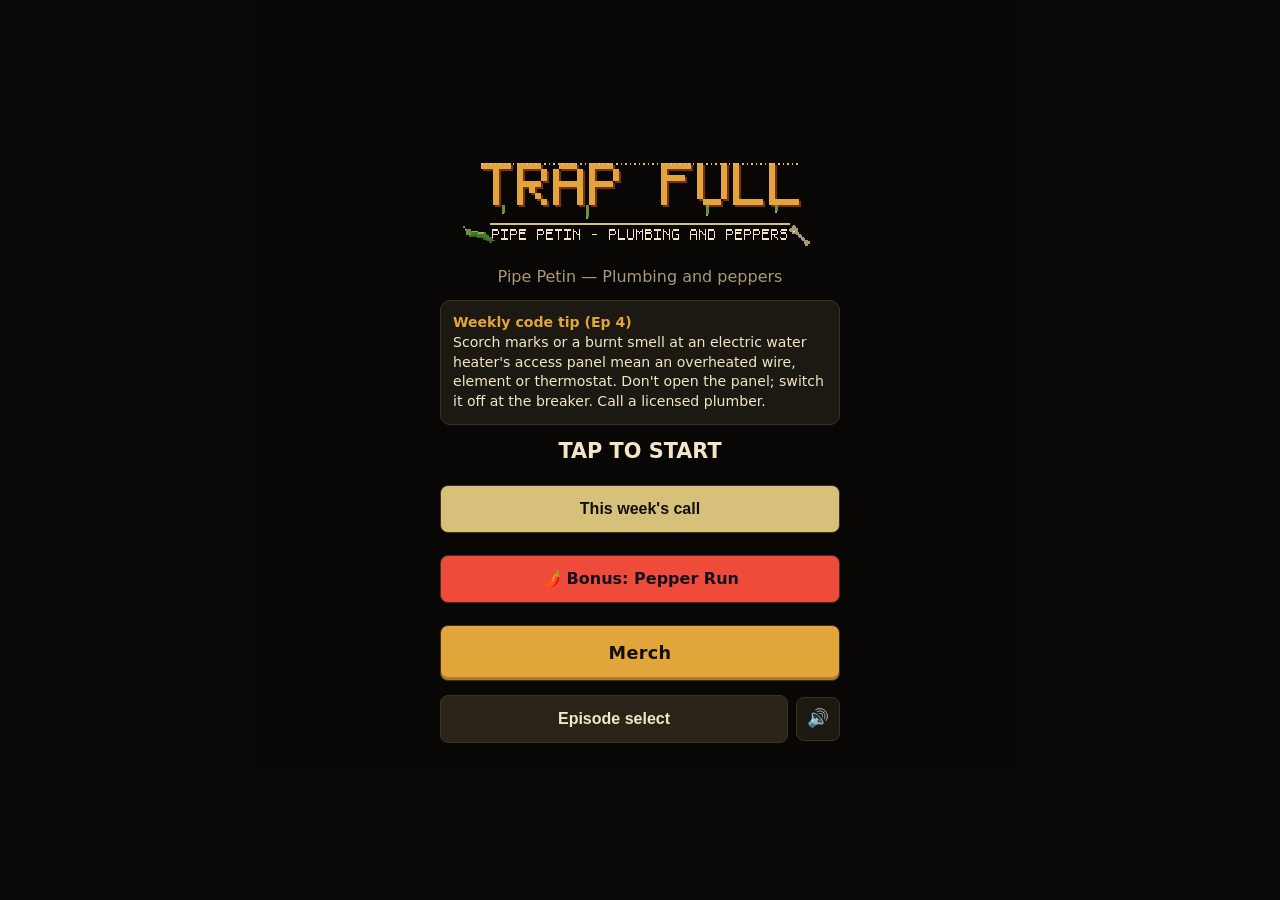
==== commit cb0076f3: "Publish playable build from trap-full-src main (71c6792)" ====
--- a/index.html
+++ b/index.html
@@ -88,7 +88,7 @@
 .big{min-height:48px;width:100%;margin-top:8px;border-radius:8px;border:1px solid var(--line);background:var(--good);color:#12100c;font-weight:700;font-size:1rem;cursor:pointer}
 .big.alt{background:#2a2318;color:var(--ink)}
 a.big{display:flex;align-items:center;justify-content:center;box-sizing:border-box;text-decoration:none;text-align:center}
-.big.merch{background:var(--warn);color:#12100c;min-height:52px;letter-spacing:.02em;box-shadow:inset 0 -3px 0 rgba(0,0,0,.25)}
+.big.merch{background:var(--warn);color:#12100c;min-height:56px;font-size:1.1rem;letter-spacing:.02em;box-shadow:inset 0 -3px 0 rgba(0,0,0,.25)}
 .followLink{display:block;width:max-content;max-width:100%;margin:8px auto 0;padding:12px 16px;min-height:44px;box-sizing:border-box;color:var(--warn);font-size:.9rem;text-align:center;text-decoration:underline;text-underline-offset:3px}
 #overlay{position:fixed;inset:0;display:flex;flex-direction:column;align-items:center;justify-content:center;gap:14px;background:rgba(10,8,6,.95);z-index:30;padding:24px;text-align:center;cursor:pointer}
 #overlay h1{font-size:clamp(2.5rem,12vw,4.5rem);color:var(--good);letter-spacing:.05em}
@@ -153,6 +153,7 @@
   <div class="tap" id="tapHint">TAP TO START</div>
   <button type="button" class="big" id="btnWeek">This week's call</button>
   <a class="big" id="btnPepper" href="https://jimmdunc-hub.github.io/pepper-run/?utm_source=trapfull&amp;utm_medium=web&amp;utm_campaign=bonus" onclick="event.stopPropagation()" style="display:flex;align-items:center;justify-content:center;text-decoration:none;background:#ef4b3a;color:#16101f;margin-top:8px">🌶️ Bonus: Pepper Run</a>
+  <a class="big merch" id="btnMerchTitle" href="https://petinplumbco.myshopify.com/?utm_source=trapfull&amp;utm_medium=web&amp;utm_campaign=game&amp;utm_content=title" target="_blank" rel="noopener">Merch</a>
   <div class="row">
     <button type="button" class="big alt" id="btnSelect">Episode select</button>
     <button type="button" class="iconbtn muteBtn" aria-label="Mute">🔊</button>
@@ -182,7 +183,7 @@
 <script>
 "use strict";
 const GAME_URL="https://jimmdunc-hub.github.io/trap-full/";
-const MERCH_LINK="https://jimmdunc-hub.github.io/links/?utm_source=trapfull";
+const MERCH_LINK="https://petinplumbco.myshopify.com/?utm_source=trapfull&utm_medium=web&utm_campaign=game";
 const FOLLOW_LINK="https://x.com/Pipe_petin";
 // ---------- growth: analytics, per-ending merch, challenge links, endings tracker ----------
 // Cookieless analytics. Set to your GoatCounter count URL, e.g. "https://<code>.goatcounter.com/count".
@@ -853,7 +854,7 @@
  mk("Download result card","alt",downloadCard,"dlCard");
  // merch links: page buttons only, never drawn into the downloaded card image
  const ml=(t,cls,id,href)=>{const a=document.createElement("a");a.href=href;a.target="_blank";a.rel="noopener";a.className=cls;a.id=id;a.textContent=t;box.appendChild(a);return a;};
- ml("Get the Merch","big merch","merchBtn",merchUrl(st.scene)).addEventListener("click",()=>track("merch",st.scene));ml("Follow Pipe Petin","followLink","followLink",FOLLOW_LINK);
+ ml("Get the Merch","big merch","merchBtn",merchUrl(st.scene)).addEventListener("click",e=>{track("merch",st.scene);gcStoreClick(e.currentTarget);});ml("Follow Pipe Petin","followLink","followLink",FOLLOW_LINK);
  mk("Challenge a friend","alt",shareChallenge,"challengeBtn");
  mk("Copy text","alt",copyResult,"copyText");
  mk("Share on X","alt",()=>shareEnding(EP.id==="ep00"?'I got the "'+sc.tag+'" ending in TRAP FULL. Kevin says hi. 🌶️🔧':'I got the "'+sc.tag+'" ending in TRAP FULL Ep '+EP.week+": "+EP.title+". Score "+R.score+"."),"shareX");
@@ -1037,6 +1038,11 @@
 function setMuteIcon(){document.querySelectorAll(".muteBtn").forEach(b=>{b.textContent=META.muted?"🔇":"🔊";});}
 function toggleMute(ev){if(ev)ev.stopPropagation();META.muted=!META.muted;saveMeta();setMuteIcon();if(META.muted)Object.values(audioEls).forEach(a=>a.pause());else{const m=curMusic;curMusic=null;playMusic(m);}}
 document.querySelectorAll(".muteBtn").forEach(b=>b.addEventListener("click",toggleMute));
+// Store-click event, same pattern as the links page: path click/<host+path>. Skipped in dev/verify/debug.
+function gcStoreClick(a){if(params.get("dev")==="1"||VERIFY||DEBUG)return;try{const gc=window.goatcounter;if(!gc||typeof gc.count!=="function")return;
+ const h=new URL(a.href,location.href),slug=(h.hostname.replace(/^www\./,"")+h.pathname).replace(/\/+$/,"").replace(/[^a-z0-9@._-]+/gi,"-");
+ gc.count({path:"click/"+slug,title:a.textContent.trim(),event:true});}catch(e){}}
+$("btnMerchTitle").onclick=e=>{e.stopPropagation();track("merch","title");gcStoreClick(e.currentTarget);};
 $("btnWeek").onclick=e=>{e.stopPropagation();startWeek();};
 $("btnSelect").onclick=e=>{e.stopPropagation();openSelect();};
 $("selBack").onclick=showTitle;
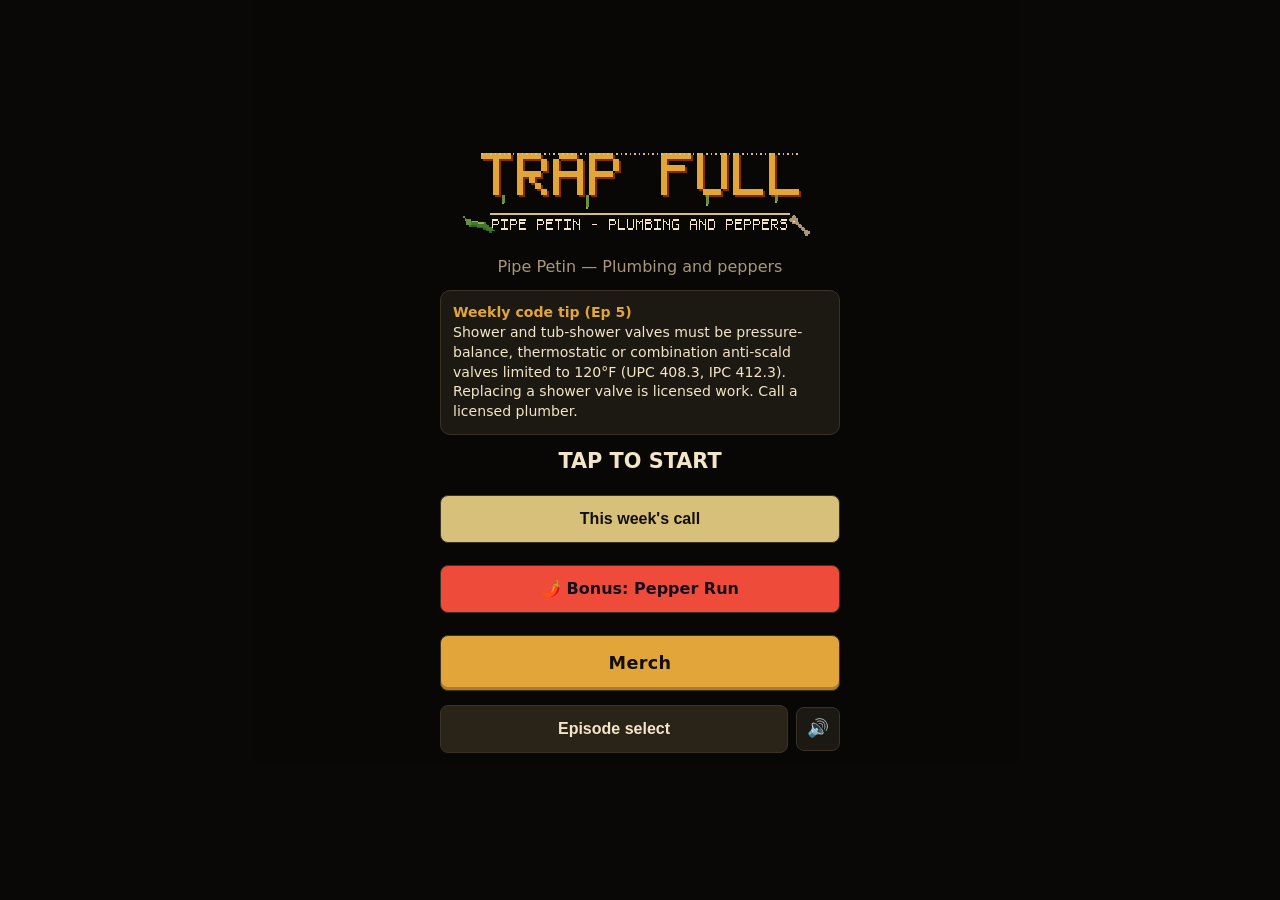
==== commit edf7efa1: "Publish playable build from trap-full-src main (b1e288c)" ====
--- a/index.html
+++ b/index.html
@@ -48,7 +48,7 @@
 #stage.art.cleanwater #water{background:url(assets/img/water_overlay.png) 0 0/100% 400% repeat-x,rgba(70,130,190,.25);filter:hue-rotate(110deg) saturate(.55);opacity:.55}
 #stage .who.low{top:auto;bottom:6px}
 #ov{position:absolute;display:none;background-size:100% 100%;image-rendering:pixelated;pointer-events:none}
-#decor{position:absolute;inset:0;pointer-events:none}#decor .dc{position:absolute;background-repeat:no-repeat;image-rendering:pixelated}#decor .dc.anim{animation:p2 1.2s steps(2) infinite}
+#decor{position:absolute;inset:0;pointer-events:none}#decor .dc{position:absolute;background-repeat:no-repeat;image-rendering:pixelated}#decor .dc.anim{animation:p2 1.2s steps(2) infinite}#decor .dc.anim4{animation:p4 .8s steps(4) infinite}
 body.toastPad{padding-bottom:var(--toastH,0px)}
 .spr{position:absolute;bottom:4%;image-rendering:pixelated;background-repeat:no-repeat;background-size:auto 100%}
 #pete{left:6%;width:15%;aspect-ratio:48/64;background-image:url(assets/img/pete_idle.png);background-size:200% 100%;animation:p2 1.6s steps(2) infinite}
@@ -103,6 +103,7 @@
 #overlay{cursor:default;overflow:auto}
 #overlay .tap{cursor:pointer}
 #challengeBanner{max-width:400px;width:100%;box-sizing:border-box;background:#3a1d14;border:2px solid var(--warn);border-radius:10px;padding:10px 12px;color:var(--ink);font-size:.95rem;line-height:1.35}#challengeBanner b{color:var(--warn);font-size:1.1rem}
+.santoStamp{float:right;transform:rotate(-8deg);border:3px double #e8b04a;color:#e8b04a;font-weight:800;letter-spacing:.12em;text-transform:uppercase;padding:2px 8px;border-radius:6px;margin:0 0 6px 8px}.santoChip{display:inline-block;background:#2a2318;border:1px solid #e8b04a;color:#e8b04a;border-radius:8px;padding:0 6px;font-size:.85em}
 .badgeCard{margin:10px auto 0;max-width:420px;text-align:center;background:#2a2318;border:2px solid var(--good);border-radius:10px;padding:10px;color:var(--ink);font-size:.9rem}
 #codeTip{max-width:400px;width:100%;text-align:left;background:var(--panel);border:1px solid var(--line);border-radius:10px;padding:12px;font-size:.88rem;line-height:1.4;color:var(--ink)}
 #codeTip b{color:var(--warn)}
@@ -488,7 +489,7 @@
 function cmp(val,expr){const m=/^(>=|<=|>|<|==)?\s*(-?\d+)$/.exec(String(expr));if(!m)return false;const op=m[1]||"==",n=+m[2];
  return op===">="?val>=n:op==="<="?val<=n:op===">"?val>n:op==="<"?val<n:val===n;}
 function meets(req,st){if(!req)return true;
- for(const k of ["P","R","T","dalehacks"])if(req[k]!==undefined&&!cmp(k==="dalehacks"?(st.dalehacks||0):st[k],req[k]))return false;
+ for(const k of ["P","R","T","dalehacks"])if(req[k]!==undefined&&!cmp(k==="dalehacks"?(st.dalehacks||0):st[k]-((st.bless&&st.bless[k])||0),req[k]))return false;// El Santo: gates never see the blessing
  if(req.flags&&!req.flags.every(f=>st.flags[f]))return false;
  if(req.notFlags&&req.notFlags.some(f=>st.flags[f]))return false;
  if(req.any&&!req.any.some(r=>meets(r,st)))return false;return true;}
@@ -502,18 +503,28 @@
 function newSeed(){let s="";for(let i=0;i<6;i++)s+=SEED_CHARS[Math.floor(Math.random()*SEED_CHARS.length)];return s;}
 function seedFromQuery(){const q=(params.get("seed")||"").toUpperCase();return /^[A-Z2-9]{6}$/.test(q)?q:null;}
 function cloneSt(s){return {ep:s.ep,scene:s.scene,P:s.P,R:s.R,T:s.T,flags:Object.assign({},s.flags||{}),history:(s.history||[]).slice(),
- correct:s.correct||0,total:s.total||0,tipsWrong:(s.tipsWrong||[]).slice(),tipsRight:(s.tipsRight||[]).slice(),dalehacks:s.dalehacks||0,
+ correct:s.correct||0,total:s.total||0,tipsWrong:(s.tipsWrong||[]).slice(),tipsRight:(s.tipsRight||[]).slice(),dalehacks:s.dalehacks||0,bless:s.bless&&typeof s.bless==="object"?Object.assign({},s.bless):undefined,
  hackTips:(s.hackTips||[]).slice(),seenTips:(s.seenTips||[]).slice(),panel:s.panel||null,seed:s.seed||"AAAAAA",
  rngState:typeof s.rngState==="number"?s.rngState:seedToState(s.seed||"AAAAAA"),elapsedMs:s.elapsedMs||0,penaltyMs:s.penaltyMs||0,collected:!!s.collected};}
 function hackLimit(){if(typeof EP.hackThreshold==="number")return EP.hackThreshold;const h=EP.hackChain;if(h&&typeof h==="object"&&typeof h.threshold==="number")return h.threshold;return 3;}
 function hackPanel(){const h=EP.hackChain;if(!h)return null;return typeof h==="string"?h:(h.panel||null);}
 function freshState(seed){const S=EP.start||{};return cloneSt({ep:EP.id,scene:S.scene,P:S.P,R:S.R,T:S.T,flags:Object.assign({},S.flags||{}),seed:seed,rngState:seedToState(seed)});}
+// El Santo de Petin random event (design/el-santo-random-event-scope.md, Piquin approved Nov 1 2026). Opt-in per episode: EP.santo={chance,meter:"R"|"T",amount,after?:[sceneIds],text}.
+// Rolled once per run, on the first do-it-right choice (correct:true, not a hack) with zero Dale hacks so far. Own seeded stream (seed+"|santo"), so the run RNG and every other roll are untouched.
+// The blessing is tracked in st.bless and subtracted in meets(), so it never unlocks or blocks an ending, gate or secret. He fixes nothing. Force with forceEv "santo" or ?dev=1&santo=1.
+// Meter change that keeps the blessing exact through clamps: st[k]-st.bless[k] always equals the unblessed run's meter.
+function addM(st,k,d){const b=st.bless&&st.bless[k];if(b){const u=clamp(st[k]-b+d);st[k]=clamp(st[k]+d);st.bless[k]=st[k]-u;}else st[k]=clamp(st[k]+d);}
+function santoRoll(st,c,correct,isHack,ev){const S=EP.santo;if(!S||st.flags.santoRolled||correct!==true||isHack||(st.dalehacks||0)>0)return;if(S.after&&S.after.indexOf(st.scene)<0)return;
+ st.flags.santoRolled=true;const forced=!!st.forceEv&&st.forceEv.indexOf("santo")>=0;const r={rngState:seedToState(String(st.seed)+"|santo")};
+ if(!(forced||rng(r)<(S.chance===undefined?0.07:S.chance)))return;const m=S.meter==="T"?"T":"R",b=st[m];st[m]=clamp(st[m]+(S.amount||3));
+ st.bless=st.bless||{};st.bless[m]=(st.bless[m]||0)+(st[m]-b);st.flags.blessed=true;
+ ev.push({type:"santo",text:(S.text||"El Santo de Petin")+' <span class="santoChip">'+((EP.chipLabels&&EP.chipLabels[m])||(m==="T"?"Patience":"Rep"))+" ▲</span>"});}
 function enterScene(st,id,ev){
  for(let guard=0;guard<8;guard++){
   st.scene=id;const sc=sceneById[id];if(!sc||sc.end)return;
   if(sc.panelOnly){st.panel=id;id=sc.next;continue;}
   if(sc.entryPanel&&!st.flags["panel_"+id]){const p=sc.entryPanel;st.flags["panel_"+id]=true;st.panel=id;
-   for(const k of ["P","R","T"])if(p.effects&&p.effects[k])st[k]=clamp(st[k]+p.effects[k]);
+   for(const k of ["P","R","T"])if(p.effects&&p.effects[k])addM(st,k,p.effects[k]);
    st.total++;st.correct++;if(p.tip){st.tipsRight.push(p.tip);ev.push({type:"tip",tip:p.tip});}}
   if(sc.onEnter)sc.onEnter.forEach(f=>st.flags[f]=true);
   if(sc.shake)ev.push({type:"shake"}); // written jump-scare beat: one screen shake on entry, never timed
@@ -525,10 +536,10 @@
    // verify playScripts: when a run forces an event at this scene, only forced events fire here (no roll for the others)
    const forcedHere=!!st.forceEv&&slot.some(e=>st.forceEv.indexOf(e.id)>=0);
    for(let i=0;i<slot.length;i++){const e=slot[i];st.flags["ev_"+e.id]=true;
-    if(forcedHere?st.forceEv.indexOf(e.id)>=0:rng(st)<e.chance){for(const k of ["P","R","T"])if(e.effects&&e.effects[k])st[k]=clamp(st[k]+e.effects[k]);(e.setFlags||[]).forEach(f=>st.flags[f]=true);if(e.shake)ev.push({type:"shake"});
+    if(forcedHere?st.forceEv.indexOf(e.id)>=0:rng(st)<e.chance){for(const k of ["P","R","T"])if(e.effects&&e.effects[k])addM(st,k,e.effects[k]);(e.setFlags||[]).forEach(f=>st.flags[f]=true);if(e.shake)ev.push({type:"shake"});
      ev.push({type:"event",text:e.text});if(e.tip){st.tipsRight.push(e.tip);ev.push({type:"tip",tip:e.tip});}break;}}}
   if(st.P>=100&&EP.failEnding){id=EP.failEnding;continue;}
-  const pl=EP.patienceLeave;if(pl&&st.T<=pl.at&&!st.flags[pl.flag]){st.flags[pl.flag]=true;ev.push({type:"note",text:pl.text});}
+  const pl=EP.patienceLeave;if(pl&&st.T-((st.bless&&st.bless.T)||0)<=pl.at&&!st.flags[pl.flag]){st.flags[pl.flag]=true;ev.push({type:"note",text:pl.text});}
   if(sc.forceIf&&meets(sc.forceIf,st)){id=sc.forceIf.to;continue;}
   return;}
 }
@@ -559,7 +570,7 @@
    if(V.pepperHighR){e.R=(e.R||0)+V.pepperHighR;note+=" "+(V.pepperHighNote||"")+"(+"+V.pepperHighR+" Reputation)";}}
   else if(!r.skipped&&r.band==="low"){e.T=(e.T||0)-5;note=(note?note+" ":"")+(r.fell?H.fellText:"")+H.drink+" (−5 Patience)";}
   if(r.fullClear)note=(note?note+" ":"")+"Full clear: +1 to the pepper jar.";}
- for(const k of ["P","R","T"])if(e[k])st[k]=clamp(st[k]+e[k]);
+ for(const k of ["P","R","T"])if(e[k])addM(st,k,e[k]);
  (c.setFlags||[]).forEach(f=>st.flags[f]=true);
  const col=EP.collectible;if(col&&st.scene===col.scene&&idx===col.choice){st.collected=true;ev.push({type:"note",text:"Collected: <b>"+col.name+"</b>"});
   if(!DEBUG&&!VERIFY){const sh=shelf();if(!sh[col.id]){sh[col.id]={ep:EP.id,date:today()};lsSet(K.shelf,JSON.stringify(sh));}}}
@@ -568,12 +579,13 @@
  if(tip){(correct===false?st.tipsWrong:st.tipsRight).push(tip);ev.push({type:"tip",tip:tip});}
  const isHack=c.hack||(c.hackIf&&meets(c.hackIf,st));
  if(isHack){st.dalehacks=(st.dalehacks||0)+1;if(tip)st.hackTips.push(tip);if(c.hackNote)ev.push({type:"note",text:c.hackNote});}
+ santoRoll(st,c,correct,isHack,ev);
  st.history.push(st.scene+":"+c.label);
  ev.push({type:"delta",dP:st.P-before.P,dR:st.R-before.R});
  let next;
  if(st.P>=100&&EP.failEnding)next=EP.failEnding;
  else if(isHack&&hackPanel()&&(st.dalehacks||0)>=hackLimit())next=hackPanel();
- else if(c.next==="resolve"){const cb=EP.resolveCallback;if(cb&&!st.flags[cb.unlessFlag]){st.R=clamp(st.R+cb.R);ev.push({type:"note",text:cb.text});}next=resolveEnding(st);}
+ else if(c.next==="resolve"){const cb=EP.resolveCallback;if(cb&&!st.flags[cb.unlessFlag]){addM(st,"R",cb.R);ev.push({type:"note",text:cb.text});}next=resolveEnding(st);}
  else{next=resolveNext(c.next,st);(EP.redirects||[]).forEach(r=>{if(st.scene===r.from&&next===r.to&&meets(r.if,st))next=r.go;});}
  enterScene(st,next,ev);
 }
@@ -608,8 +620,8 @@
 function challengeUrl(R){return GAME_URL+"?ep="+encodeURIComponent(R.ep)+"&seed="+encodeURIComponent(R.seed)+"&beat="+Math.max(0,Math.round(R.score));}
 // Pepper Run van runs: Ep2 e2_06, Ep3 e3_07 and Ep4 e4_07 (see PEPPER_HOOKS) open the minigame; ?pepper=0 turns it off.
 // Without the flag none of this runs and experiments/pepper-pipe/pepper-run.js is never requested. Off in verify.
-const PEPPER=params.get("pepper")!=="0"&&!VERIFY;/* launch: on by default, ?pepper=0 turns it off */// Van-run hooks, one per episode (design/experiments/pepper-run-van-levels.md). Ep2 keeps its shipped rules (rescue = undo the van-run fail).
-// Ep3 (Halloween, e3_07) and Ep4 (steamy alley, e4_07): flavor text plus at most 5 Patience either way, plus +2 Rep on a high score (clear/8) via highR (Director Oct 24); never touches Pressure/time or the van-run roll. Random play and the sims never see the bonus.
+const PEPPER=params.get("pepper")!=="0"&&!VERIFY;const PEPPER_TEST=PEPPER&&params.get("pepper")==="ep5"?"ep05":null;/* launch: on by default, ?pepper=0 turns it off */// Van-run hooks, one per episode (design/experiments/pepper-run-van-levels.md). Ep2 keeps its shipped rules (rescue = undo the van-run fail).
+// Ep3 (Halloween, e3_07), Ep4 (steamy alley, e4_07) and Ep5 (Hold, Please, e5_07): flavor text plus at most 5 Patience either way, plus +2 Rep on a high score (clear/8) via highR (Director Oct 24); never touches Pressure/time or the van-run roll. Random play and the sims never see the bonus.
 const PEPPER_HOOKS={
  ep02:{scene:"e2_06",choice:0,level:"ep02",rescue:true,drink:"...and he hands Pete a second strawberry smoothie. \"For the road.\" Nobody is going anywhere.",fellText:"(He took the hedge shortcut.) "},
  ep03:{scene:"e3_07",choice:0,level:"ep03",rescue:false,highR:true,label:" (Pepper Run 🎃)",
@@ -617,7 +629,10 @@
   drink:"...and the Boy comes back holding the skeleton grabber from the neighbor's yard. \"For hard-to-reach places.\" Walt is not amused.",fellText:"(Straight into the leaf pile.) "},
  ep04:{scene:"e4_07",choice:0,level:"ep04",rescue:false,highR:true,label:" (Pepper Run 🌶)",
   high:"Pepper Run {n}/{t}: the Boy dodges the alley water jet and is back with the element tester before Hector finishes his sentence. (+3 Patience)",
-  drink:"...and the Boy comes back soaked from the alley water jet, holding a garage-sale lamp. \"It was a dollar.\" Gloria is not amused.",fellText:"(He found the drain gap.) "}};
+  drink:"...and the Boy comes back soaked from the alley water jet, holding a garage-sale lamp. \"It was a dollar.\" Gloria is not amused.",fellText:"(He found the drain gap.) "},
+ ep05:{scene:"e5_07",choice:0,level:"ep05",rescue:false,highR:true,label:" (Pepper Run 🌶)",
+  high:"Pepper Run {n}/{t}: the Boy makes it back with the crimp tool and the gauge before the hold music loops. (+3 Time to dinner)",
+  drink:"...and the Boy comes back with a cardboard cabinet box \"for the drip.\" Rick is not amused.",fellText:"(Straight into the trench.) "}};
 let pepperAdj=null,pepperActive=false,pepperTok=0;
 function pepperHook(){return PEPPER&&EP&&Object.hasOwn(PEPPER_HOOKS,EP.id)?PEPPER_HOOKS[EP.id]:null;}
 function isPepperChoice(i){const h=pepperHook();return !!h&&st&&st.scene===h.scene&&i===h.choice;}
@@ -749,7 +764,8 @@
  const pete=spr.pete||{idle:"pete_idle.png",work:"pete_work.png"};
  $("pete").style.display=art&&!sc.end?"block":"none";
  const working=(S.workScenes||[]).indexOf(st.scene)>=0;$("pete").classList.toggle("work",working);
- if(art)$("pete").style.backgroundImage="url(assets/img/"+(working?pete.work:pete.idle)+")";
+ const pph=S.peteScene&&Object.hasOwn(S.peteScene,st.scene)?S.peteScene[st.scene]:null; // Ep5: single-frame phone poses per scene
+ if(art)$("pete").style.backgroundImage="url(assets/img/"+(pph||(working?pete.work:pete.idle))+")";$("pete").style.backgroundSize=pph?"100% 100%":"";$("pete").style.animation=pph?"none":"";
  const npc=S.npc,ne=$("rhonda");
  if(art&&npc&&!sc.end&&npc.scenes.indexOf(st.scene)>=0&&!(npc.hideFlag&&st.flags[npc.hideFlag])){ne.style.display="block";ne.style.backgroundImage="url(assets/img/"+(spr.rhonda||npc.img)+")";}
  else ne.style.display="none";
@@ -760,7 +776,7 @@
  const dl=S.dale?S.dale[pid]:null;const de=$("dale");
  if(de){if(art&&dl&&!sc.end){de.style.display="block";de.style.backgroundImage="url(assets/img/"+dl+".png)";}else de.style.display="none";}
  const spritesOn=art&&!sc.end&&(!!pr||!!dl||ne.style.display==="block"||k.style.display==="block");stage.classList.toggle("tallart",!hasBg&&spritesOn);stage.classList.toggle("endcard",!!sc.end&&hasBg);
- stage.classList.toggle("cleanwater",S.water==="clean");let ovd=art&&!sc.end&&S.overlays&&Object.hasOwn(S.overlays,st.scene)?S.overlays[st.scene]:null;const ove=$("ov");
+ stage.classList.toggle("cleanwater",S.water==="clean");let ovd=art&&!sc.end&&S.overlays&&Object.hasOwn(S.overlays,st.scene)?S.overlays[st.scene]:null;const ove=$("ov");if(!ovd&&art&&sc.end&&hasBg&&sc.cardOverlay)ovd=[sc.cardOverlay,0,0,320,180]; // end-card lettering layer
  // overlay: [file,x,y,w,h] or [file,x,y,w,h,frame,frames] (one frame of a horizontal strip), or {variants:[{if,ov}],ov} picked by flags/meters
  if(ovd&&!Array.isArray(ovd)){let pick=ovd.ov||null;(ovd.variants||[]).some(v=>{if(meets(v.if,st)){pick=v.ov;return true;}return false;});ovd=pick;}
  if(ovd){ove.style.display="block";ove.style.backgroundImage="url(assets/img/"+ovd[0]+")";const ofn=ovd[6]>1?ovd[6]:1,ofr=Math.max(0,Math.min(ofn-1,ovd[5]|0));ove.style.backgroundSize=(ofn*100)+"% 100%";ove.style.backgroundPosition=(ofn>1?ofr/(ofn-1)*100:0)+"% 0";ove.style.left=(ovd[1]/320*100)+"%";ove.style.top=(ovd[2]/180*100)+"%";ove.style.width=(ovd[3]/320*100)+"%";ove.style.height=(ovd[4]/180*100)+"%";}else ove.style.display="none";
@@ -768,7 +784,7 @@
  const dce=$("decor");if(dce){dce.innerHTML="";const dl2=art&&!sc.end&&S.decor&&Object.hasOwn(S.decor,st.scene)?S.decor[st.scene]:[];
   (Array.isArray(dl2)?dl2:[]).forEach(d=>{if(d&&!Array.isArray(d)){if(!meets(d.if,st))return;d=d.ov;}if(!Array.isArray(d))return;
    const el=document.createElement("div");el.className="dc";const fn=d[6]>1?d[6]:1,fr=d[5]|0;el.style.backgroundImage="url(assets/img/"+d[0]+")";el.style.backgroundSize=(fn*100)+"% 100%";
-   if(fn===2&&fr<0)el.classList.add("anim");else el.style.backgroundPosition=(fn>1?Math.max(0,Math.min(fn-1,fr))/(fn-1)*100:0)+"% 0";
+   if(fn===2&&fr<0)el.classList.add("anim");else if(fn===4&&fr<0)el.classList.add("anim4");else el.style.backgroundPosition=(fn>1?Math.max(0,Math.min(fn-1,fr))/(fn-1)*100:0)+"% 0";
    el.style.left=(d[1]/320*100)+"%";el.style.top=(d[2]/180*100)+"%";el.style.width=(d[3]/320*100)+"%";el.style.height=(d[4]/180*100)+"%";dce.appendChild(el);});}
  $("who").classList.toggle("low",!sc.end&&(!!ovd||(S.whoLow||[]).indexOf(sc.bg)>=0));
  const ps=st.panel?sceneById[st.panel]:sc;const ptxt=ps&&(ps.entryPanel&&st.panel?ps.entryPanel.text:panelText(ps,ps))||"";
@@ -813,12 +829,13 @@
  if((e.type==="delta"&&(Math.abs(e.dP)>=10||e.dR<=-8))||e.type==="shake")shake();
  if(e.type==="tip"){msgs.push('<img class="toasticon" src="assets/img/tip_badge.png" alt=""><b>Pete says:</b> '+(TIPS[e.tip]||""));setTimeout(()=>playSfx("tip_ding"),150);}
  if(e.type==="note"||e.type==="event")msgs.push(sub(e.text));
+ if(e.type==="santo")msgs.push(sub(e.text));// own type: never suppresses the scene's random event roll
  if(e.type==="drift"){msgs.push(sub(EP.driftText||"(+Pressure)"));playSfx("gurgle_small");}});
  clearToasts();msgs.forEach(m=>toast(m,m.indexOf("Pete says")>=0?4500:2200));}
 function choose(i,pr){const sc=sceneById[st.scene];let c=sc&&sc.choices&&sc.choices[i];if(!c||!meets(c.requires,st)||(c.showIf&&!meets(c.showIf,st)))return;
  if(pepperActive&&pr===undefined)return;// no choice taps/keys while the minigame is open
  if(pr===undefined&&isPepperChoice(i)&&window.PepperRun){const tok=++pepperTok,sc0=st.scene;pepperActive=true;clockTick();
-  const ok=window.PepperRun.start({level:pepperHook().level,forceResult:params.get("pepperResult"),onDone:r=>{if(tok!==pepperTok||!pepperActive)return;pepperActive=false;if(!st||st.scene!==sc0)return;choose(i,r||{skipped:true});}});
+  const ok=window.PepperRun.start({level:pepperHook().level,muted:!!(META&&META.muted),forceResult:params.get("pepperResult"),onDone:r=>{if(tok!==pepperTok||!pepperActive)return;pepperActive=false;if(!st||st.scene!==sc0)return;choose(i,r||{skipped:true});}});
   if(ok===false)pepperActive=false;return;}
  if(pr){pepperAdj=pr;if(pr.fullClear){st.pepperJar=(st.pepperJar||0)+1;if(!DEBUG){META.pepperJar=(META.pepperJar||0)+1;saveMeta();}}window.__pepperLast=pr;}
  clockTick();const ev=[];applyChoice(st,c,ev,i);playSfx(c.sfx||"click");present(ev);
@@ -830,6 +847,7 @@
  let badgeNew=false;if(!DEBUG&&!VERIFY){const f=endingsFound();if(f.indexOf(st.scene)<0){f.push(st.scene);lsSet(K.endings(EP.id),JSON.stringify(f));}badgeNew=recordEnding(EP.id,st.scene);track("ending",EP.id+"/"+st.scene);
   const b=bestOf(EP.id);if(!b||scored.score>b.score){newBest=true;lsSet(K.best(EP.id),JSON.stringify({score:scored.score,timeMs:(st.elapsedMs||0)+(st.penaltyMs||0),ending:st.scene,date:today()}));}
   if(st.collected&&EP.collectible){const sh=shelf();if(!sh[EP.collectible.id]){sh[EP.collectible.id]={ep:EP.id,date:today()};lsSet(K.shelf,JSON.stringify(sh));}}}
+ if(st.flags.blessed&&!DEBUG&&!VERIFY){META.santo=(META.santo||0)+1;saveMeta();}
  lastResult={ep:EP.id,week:EP.week,title:EP.title,ending:st.scene,tag:end.tag,correct:st.correct,total:st.total,score:scored.score,secs:scored.secs,seed:st.seed,collected:!!st.collected,newBest:newBest,badgeNew:badgeNew};}
 function renderEnd(sc){
  if(!lastResult||lastResult.ending!==st.scene||lastResult.seed!==st.seed){const r=scoreOf(st);lastResult={ep:EP.id,week:EP.week,title:EP.title,ending:st.scene,tag:sc.tag,correct:st.correct,total:st.total,score:r.score,secs:r.secs,seed:st.seed,collected:!!st.collected,newBest:false};}
@@ -847,7 +865,7 @@
  rec.push("<li><b>"+(sc.endTip||"")+"</b></li>");
  let text=sc.text||"";if(sc.variants)for(let i=0;i<sc.variants.length;i++)if(meets(sc.variants[i].if,st)){text=sc.variants[i].text;break;}
  const col=EP.collectible?'<span>'+EP.collectible.name+" <b>"+(R.collected?"✔ found":"—")+"</b></span>":"";
- $("text").innerHTML='<div class="end"><h2>'+sc.tag+"</h2>"+(sc.cardTitle?'<p style="color:var(--warn);font-weight:700">'+sc.cardTitle+"</p>":"")+"<p>"+sub(text)+"</p>"+(sc.whyLicensed?'<p class="why"><b>Why hire licensed:</b> '+sc.whyLicensed+"</p>":"")+'<div class="stats"><span>Correct calls <b>'+R.correct+"/"+R.total+'</b></span><span>Score <b>'+R.score+"</b>"+(R.newBest?" <i>New best!</i>":"")+'</span>'+(CHALLENGE&&CHALLENGE.ep===R.ep?'<span>Challenge <b>'+(R.score>CHALLENGE.beat?'Beat '+CHALLENGE.beat+'!':'Short of '+CHALLENGE.beat+' by '+(CHALLENGE.beat-R.score))+'</b></span>':'')+'<span>Time <b>'+fmtTime(R.secs)+'</b></span><span>Seed <b>'+R.seed+"</b></span>"+col+'</div><h3>Pro Tips from tonight</h3><ul>'+rec.join("")+"</ul></div>";
+ $("text").innerHTML='<div class="end">'+(st.flags.blessed?'<div class="santoStamp" id="santoStamp">Blessed</div>':"")+'<h2>'+sc.tag+"</h2>"+(sc.cardTitle?'<p style="color:var(--warn);font-weight:700">'+sc.cardTitle+"</p>":"")+"<p>"+sub(text)+"</p>"+(sc.whyLicensed?'<p class="why"><b>Why hire licensed:</b> '+sc.whyLicensed+"</p>":"")+'<div class="stats"><span>Correct calls <b>'+R.correct+"/"+R.total+'</b></span><span>Score <b>'+R.score+"</b>"+(R.newBest?" <i>New best!</i>":"")+'</span>'+(CHALLENGE&&CHALLENGE.ep===R.ep?'<span>Challenge <b>'+(R.score>CHALLENGE.beat?'Beat '+CHALLENGE.beat+'!':'Short of '+CHALLENGE.beat+' by '+(CHALLENGE.beat-R.score))+'</b></span>':'')+'<span>Time <b>'+fmtTime(R.secs)+'</b></span><span>Seed <b>'+R.seed+"</b></span>"+col+(st.flags.blessed||META.santo?'<span>Petin Log: El Santo sightings <b>'+(META.santo||0)+"</b></span>":"")+'</div><h3>Pro Tips from tonight</h3><ul>'+rec.join("")+"</ul></div>";
  const box=$("choices");
  const mk=(t,cls,fn,id)=>{const b=document.createElement("button");b.type="button";b.className="big"+(cls?" "+cls:"");b.textContent=t;if(id)b.id=id;b.onclick=fn;box.appendChild(b);return b;};
  mk("Share score card","",shareCard,"shareCard");
@@ -923,13 +941,17 @@
  return c;}
 function canvasTainted(c){try{c.toDataURL();return false;}catch(e){return true;}}
 function loadOptionalImage(src,done){if(!src)return done(null);const im=new Image();im.onload=()=>done(im);im.onerror=()=>done(null);im.src=src;}
+// Lettering overlays (Ep5): base art + same-size transparent text layer, flattened for the share card.
+function loadComposite(src,ovSrc,done){if(!ovSrc)return loadOptionalImage(src,done);loadOptionalImage(src,b=>{if(!b)return done(null);loadOptionalImage(ovSrc,o=>{if(!o)return done(b);
+ const c=document.createElement("canvas");c.width=b.naturalWidth;c.height=b.naturalHeight;const g=c.getContext("2d");g.imageSmoothingEnabled=false;g.drawImage(b,0,0);g.drawImage(o,0,0,c.width,c.height);done(c);});});}
 let preparedCard=null;
 function primeCard(){if(!lastResult)return;const pc=preparedCard={endImg:null,icon:null,pending:2,waiters:[]};const fin=()=>{if(--pc.pending<=0){const w=pc.waiters.splice(0);w.forEach(f=>f());}};
  const endName=endingArtName(lastResult.ending);
  const endSrc=ART_AVAILABLE.indexOf(endName)>=0?artPath(endName):null;
  const iconName=lastResult.collected&&EP.collectible&&EP.collectible.sprite?EP.collectible.sprite+".png":null;
- loadOptionalImage(endSrc,im=>{pc.endImg=im;fin();});
- loadOptionalImage(iconName?"assets/img/"+iconName:null,im=>{pc.icon=im;fin();});}
+ const endOv=(sceneById[lastResult.ending]||{}).cardOverlay,icOv=EP.collectible&&EP.collectible.overlay;
+ loadComposite(endSrc,endSrc&&endOv?artPath(endOv):null,im=>{pc.endImg=im;fin();});
+ loadComposite(iconName?"assets/img/"+iconName:null,iconName&&icOv?"assets/img/"+icOv:null,im=>{pc.icon=im;fin();});}
 // Wait (max 3 s) for the frame and the ending art so an early tap still gets a card with art.
 function cardWhenReady(fn){let done=false;const go=()=>{if(!done){done=true;fn();}};setTimeout(go,3000);
  const fr=$("resultFrameImg");const frameP=new Promise(r=>{if(!fr||!fr.getAttribute("src")||fr.complete)return r();fr.addEventListener("load",r,{once:true});fr.addEventListener("error",r,{once:true});});
@@ -997,6 +1019,7 @@
  if(saved){st=cloneSt(saved);
   if(st.P>=100&&EP.failEnding&&sceneById[st.scene]&&!sceneById[st.scene].end){st.panel=null;const ev=[];enterScene(st,EP.failEnding,ev);const s2=sceneById[st.scene];if(s2&&s2.end){finishRun(s2);endSting();}}}
  else{st=freshState(seedFromQuery()||newSeed());
+  if(params.get("dev")==="1"&&params.get("santo")==="1")st.forceEv=["santo"];// El Santo test entry (dev only)
   if(DEBUG){["P","R","T"].forEach(k=>{if(params.get(k)!==null&&params.get(k)!=="")st[k]=clamp(+params.get(k));});
    if(params.get("dalehacks")!==null)st.dalehacks=Math.max(0,parseInt(params.get("dalehacks"),10)||0);}
   const want=params.get("scene");const ev=[];const sc0=DEBUG&&sceneById[want]&&!sceneById[want].end?want:st.scene;
@@ -1191,7 +1214,7 @@
  const list=(window.EPISODES_INDEX||[]).filter(e=>e.file&&(dev||!e.stub));let left=list.length;if(!left)return done();
  list.forEach(e=>{const s=document.createElement("script");s.src=e.file;s.onload=s.onerror=()=>{if(--left===0)done();};document.head.appendChild(s);});}
 loadMeta();registerBuiltinEp00();
-if(PEPPER){const s=document.createElement("script");s.src="experiments/pepper-pipe/pepper-run.js";document.head.appendChild(s);}
+if(PEPPER){const s=document.createElement("script");s.src="experiments/pepper-pipe/pepper-run.js";if(PEPPER_TEST)s.onload=()=>{window.PepperRun.start({level:PEPPER_TEST,muted:!!(META&&META.muted),forceResult:params.get("pepperResult"),onDone:r=>{window.__pepperLast=r;}});};document.head.appendChild(s);}
 loadEpisodes(()=>{migrateV2();loadMeta();setMuteIcon();booted=true;
  if(VERIFY){const which=params.get("ep")||"ep00";const r=verify(which);window.__TRAP_FULL_VERIFY__=r;
   const pre=document.createElement("pre");pre.id="verifyOut";pre.textContent=JSON.stringify(r,null,1);
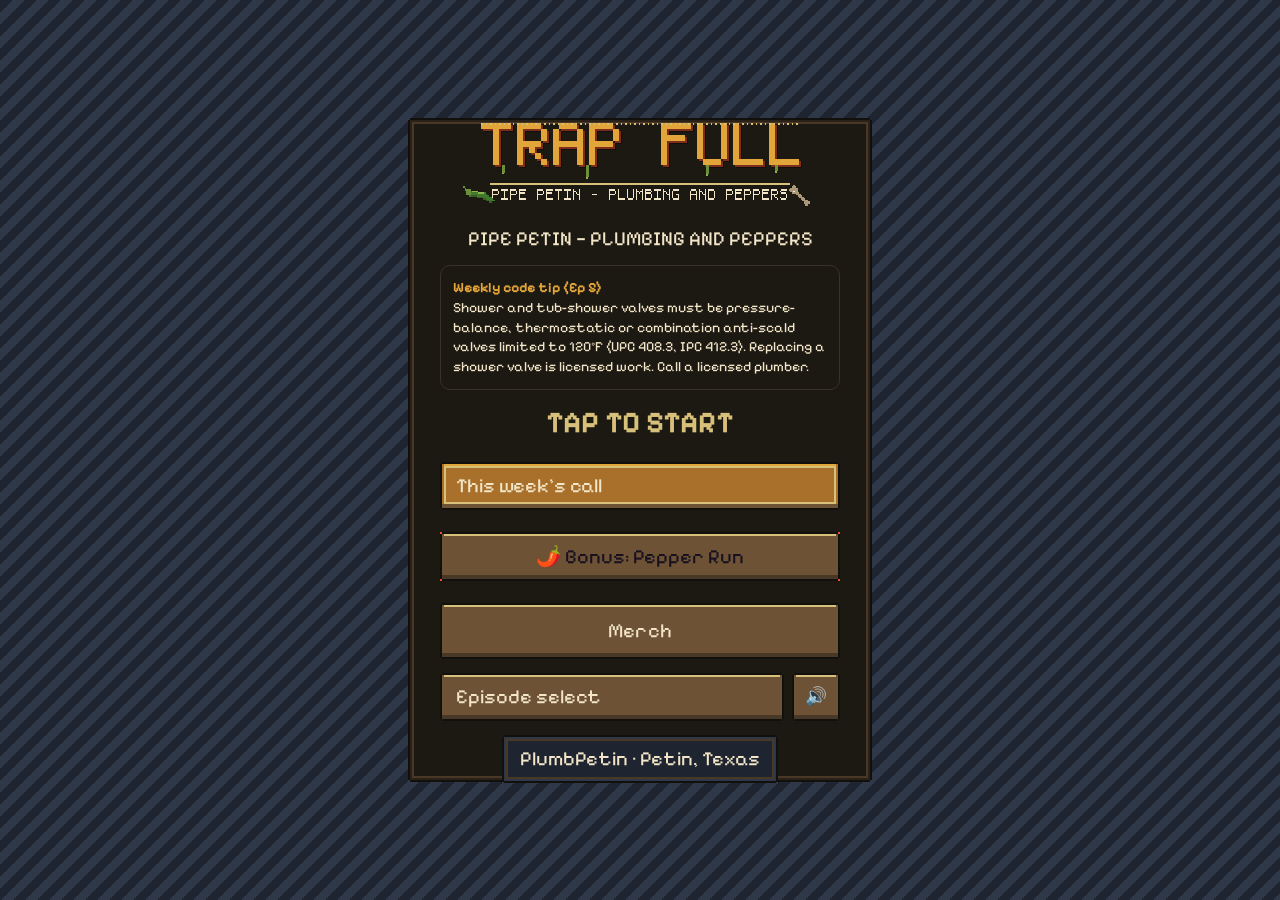
==== commit 399256d0: "Publish playable build from trap-full-src main (77f4a7e)" ====
--- a/index.html
+++ b/index.html
@@ -154,7 +154,7 @@
   <div class="tap" id="tapHint">TAP TO START</div>
   <button type="button" class="big" id="btnWeek">This week's call</button>
   <a class="big" id="btnPepper" href="https://jimmdunc-hub.github.io/pepper-run/?utm_source=trapfull&amp;utm_medium=web&amp;utm_campaign=bonus" onclick="event.stopPropagation()" style="display:flex;align-items:center;justify-content:center;text-decoration:none;background:#ef4b3a;color:#16101f;margin-top:8px">🌶️ Bonus: Pepper Run</a>
-  <a class="big merch" id="btnMerchTitle" href="https://petinplumbco.myshopify.com/?utm_source=trapfull&amp;utm_medium=web&amp;utm_campaign=game&amp;utm_content=title" target="_blank" rel="noopener">Merch</a>
+  <a class="big merch" id="btnMerchTitle" href="https://petinplumbco.myshopify.com/?utm_source=trapfull&amp;utm_medium=web&amp;utm_campaign=pepperrun" target="_blank" rel="noopener">Merch</a>
   <div class="row">
     <button type="button" class="big alt" id="btnSelect">Episode select</button>
     <button type="button" class="iconbtn muteBtn" aria-label="Mute">🔊</button>
@@ -184,6 +184,7 @@
 <script>
 "use strict";
 const GAME_URL="https://jimmdunc-hub.github.io/trap-full/";
+const TITLE_MERCH_LINK="https://petinplumbco.myshopify.com/?utm_source=trapfull&utm_medium=web&utm_campaign=pepperrun";// title button + in-game van run (Piquin, Nov 1)
 const MERCH_LINK="https://petinplumbco.myshopify.com/?utm_source=trapfull&utm_medium=web&utm_campaign=game";
 const FOLLOW_LINK="https://x.com/Pipe_petin";
 // ---------- growth: analytics, per-ending merch, challenge links, endings tracker ----------
@@ -835,7 +836,7 @@
 function choose(i,pr){const sc=sceneById[st.scene];let c=sc&&sc.choices&&sc.choices[i];if(!c||!meets(c.requires,st)||(c.showIf&&!meets(c.showIf,st)))return;
  if(pepperActive&&pr===undefined)return;// no choice taps/keys while the minigame is open
  if(pr===undefined&&isPepperChoice(i)&&window.PepperRun){const tok=++pepperTok,sc0=st.scene;pepperActive=true;clockTick();
-  const ok=window.PepperRun.start({level:pepperHook().level,muted:!!(META&&META.muted),forceResult:params.get("pepperResult"),onDone:r=>{if(tok!==pepperTok||!pepperActive)return;pepperActive=false;if(!st||st.scene!==sc0)return;choose(i,r||{skipped:true});}});
+  const ok=window.PepperRun.start({merchLink:TITLE_MERCH_LINK,level:pepperHook().level,muted:!!(META&&META.muted),forceResult:params.get("pepperResult"),onDone:r=>{if(tok!==pepperTok||!pepperActive)return;pepperActive=false;if(!st||st.scene!==sc0)return;choose(i,r||{skipped:true});}});
   if(ok===false)pepperActive=false;return;}
  if(pr){pepperAdj=pr;if(pr.fullClear){st.pepperJar=(st.pepperJar||0)+1;if(!DEBUG){META.pepperJar=(META.pepperJar||0)+1;saveMeta();}}window.__pepperLast=pr;}
  clockTick();const ev=[];applyChoice(st,c,ev,i);playSfx(c.sfx||"click");present(ev);
@@ -1214,7 +1215,7 @@
  const list=(window.EPISODES_INDEX||[]).filter(e=>e.file&&(dev||!e.stub));let left=list.length;if(!left)return done();
  list.forEach(e=>{const s=document.createElement("script");s.src=e.file;s.onload=s.onerror=()=>{if(--left===0)done();};document.head.appendChild(s);});}
 loadMeta();registerBuiltinEp00();
-if(PEPPER){const s=document.createElement("script");s.src="experiments/pepper-pipe/pepper-run.js";if(PEPPER_TEST)s.onload=()=>{window.PepperRun.start({level:PEPPER_TEST,muted:!!(META&&META.muted),forceResult:params.get("pepperResult"),onDone:r=>{window.__pepperLast=r;}});};document.head.appendChild(s);}
+if(PEPPER){const s=document.createElement("script");s.src="experiments/pepper-pipe/pepper-run.js";if(PEPPER_TEST)s.onload=()=>{window.PepperRun.start({merchLink:TITLE_MERCH_LINK,level:PEPPER_TEST,muted:!!(META&&META.muted),forceResult:params.get("pepperResult"),onDone:r=>{window.__pepperLast=r;}});};document.head.appendChild(s);}
 loadEpisodes(()=>{migrateV2();loadMeta();setMuteIcon();booted=true;
  if(VERIFY){const which=params.get("ep")||"ep00";const r=verify(which);window.__TRAP_FULL_VERIFY__=r;
   const pre=document.createElement("pre");pre.id="verifyOut";pre.textContent=JSON.stringify(r,null,1);
--- a/ui3.css
+++ b/ui3.css
@@ -0,0 +1,52 @@
+/* Ep3 upgrade UI skin (M4). Art: art/ep3/ui_mockups (title/choices/states) + parts/ 9-slices. Integer scale (2x) only, pixelated. */
+@font-face{font-family:"Pixelify Sans";src:url(assets/fonts/PixelifySans.ttf) format("truetype");font-display:swap}
+:root{--u3cream:#f3e6c8;--u3gold:#d7c07a;--u3amber:#e2a53a;--u3red:#c4492c;--u3green:#7fbf4a;--u3navy:#1e2430}
+body.ui3t #overlay,body.ui3 #app,body.ui3 #select{font-family:"Pixelify Sans",monospace}
+body.ui3t #overlay{background:url(assets/img/ui3/fill_stripe_navy_12.png) 0 0/24px 24px repeat;image-rendering:pixelated}
+body.ui3t #overlay>*{position:relative;z-index:1}
+body.ui3t #overlay::before{content:"";position:absolute;left:50%;top:50%;width:min(440px,calc(100% - 24px));height:min(640px,calc(100% - 24px));transform:translate(-50%,-50%);border:12px solid;border-image:url(assets/img/ui3/panel_card.png) 6 fill/12px stretch;image-rendering:pixelated;z-index:0}
+body.ui3t #overlay p{color:var(--u3cream);font-size:20px;text-transform:uppercase;letter-spacing:0}
+body.ui3t #overlay .tap{color:var(--u3gold);font-size:30px}
+body.ui3t .big,body.ui3 .big{border:12px solid;border-image:url(assets/img/ui3/btn_default.png) 6 fill/12px stretch;border-radius:0;background:none;color:var(--u3cream);font-family:"Pixelify Sans",monospace;font-size:20px;font-weight:400;text-align:left;padding:0 4px;image-rendering:pixelated;max-width:400px}
+body.ui3t #btnWeek{border-image-source:url(assets/img/ui3/btn_hover.png)}
+body.ui3t .iconbtn,body.ui3 .iconbtn{border:12px solid;border-image:url(assets/img/ui3/btn_default.png) 6 fill/12px stretch;border-radius:0;background:none;padding:0;min-width:48px;min-height:48px;image-rendering:pixelated}
+body.ui3t #overlay .u3tag{border:12px solid;border-image:url(assets/img/ui3/panel_header.png) 6 fill/12px stretch;color:var(--u3cream);font-size:20px;padding:0 6px;image-rendering:pixelated}
+body.ui3 #app{background:url(assets/img/ui3/fill_stripe_dark_12.png) 0 0/24px 24px repeat;image-rendering:pixelated}
+body.ui3 #app header{border:12px solid;border-image:url(assets/img/ui3/panel_header.png) 6 fill/12px stretch;padding:0 4px;image-rendering:pixelated}
+body.ui3 #app header h1{font-size:20px;color:var(--u3cream);letter-spacing:0}
+body.ui3 #epTitle{font-size:20px;color:var(--u3gold);text-transform:uppercase}
+body.ui3 .meters{font-size:20px;color:var(--u3cream)}
+body.ui3 .meters img{width:24px;height:24px;vertical-align:-4px}
+body.ui3 .bar{position:relative;height:16px;border:4px solid;border-image:url(assets/img/ui3/meter_frame.png) 2 fill/4px stretch;border-radius:0;background:none;overflow:visible;image-rendering:pixelated}
+body.ui3 .bar i{transition:width .4s steps(8)}
+body.ui3 .bar .gt{position:absolute;top:-4px;bottom:-4px;width:2px;background:var(--u3cream);opacity:.7}
+body.ui3 .bar .gt b{position:absolute;top:-16px;left:-6px;font-size:10px;font-weight:400;color:var(--u3gold)}
+body.ui3 .u3num{display:inline-block;margin-left:6px;vertical-align:-2px}
+body.ui3 .meters>div{position:relative}
+body.ui3 .meters>div.flashUp .bar{box-shadow:0 0 0 2px var(--u3green)}
+body.ui3 .meters>div.flashDown .bar{box-shadow:0 0 0 2px var(--u3red)}
+body.ui3 .meters>div.nearGate .bar{animation:u3pulse 1s steps(2) infinite}
+@keyframes u3pulse{50%{box-shadow:0 0 0 2px var(--u3amber)}}
+.u3float{position:absolute;right:0;top:0;pointer-events:none;animation:u3float .9s steps(9) forwards;z-index:5}
+@keyframes u3float{to{transform:translateY(-24px);opacity:0}}
+body.ui3 #stage{border:8px solid;border-image:url(assets/img/ui3/panel_card.png) 6 fill/12px stretch;border-radius:0}
+body.ui3 .card{border:12px solid;border-image:url(assets/img/ui3/panel_card.png) 6 fill/12px stretch;border-radius:0;background:none;padding:4px 6px;image-rendering:pixelated}
+body.ui3 #text{font-size:20px;line-height:1.3}
+body.ui3 button.choice{border:12px solid;border-image:url(assets/img/ui3/btn_default.png) 6 fill/12px stretch;border-radius:0;background:none;padding:0 4px;color:var(--u3cream);font-family:"Pixelify Sans",monospace;font-size:20px;line-height:1.2;image-rendering:pixelated}
+body.ui3 button.choice:hover,body.ui3 button.choice:focus-visible{border-image-source:url(assets/img/ui3/btn_hover.png);outline:none}
+body.ui3 button.choice:active{border-image-source:url(assets/img/ui3/btn_press.png);transform:translateY(2px)}
+body.ui3 button.choice.locked{opacity:1;border-image-source:url(assets/img/ui3/btn_disabled.png);color:#a89878}
+body.ui3 button.choice .hint{color:var(--u3amber);font-size:20px}
+body.ui3 button.choice .k{color:var(--u3cream)}
+.u3chips{display:flex;flex-wrap:wrap;gap:6px;justify-content:flex-end;margin-top:4px}
+.u3chip{display:inline-flex;align-items:center;gap:4px;border:8px solid;border-image:url(assets/img/ui3/chip_up.png) 4 fill/8px stretch;padding:0 2px;font-size:20px;line-height:20px;color:#12100c;image-rendering:pixelated}
+.u3chip.dn{border-image-source:url(assets/img/ui3/chip_down.png);color:var(--u3cream)}
+.u3chip.dale{border-image-source:url(assets/img/ui3/chip_slot.png);color:var(--u3gold)}
+.u3chip.slot{border-image-source:url(assets/img/ui3/chip_slot.png);color:var(--u3cream)}
+.u3d{display:inline-block;width:10px;height:14px;margin-right:2px;background:currentColor;-webkit-mask:url(assets/img/ui3/digits_sheet_10px.png) 0 0/146px 18px no-repeat;mask:url(assets/img/ui3/digits_sheet_10px.png) 0 0/146px 18px no-repeat;image-rendering:pixelated;vertical-align:-1px}
+#u3timer{display:none;font-size:20px;color:var(--u3amber);text-align:center}
+#u3timer.on{display:block}
+#u3timer .tb{height:8px;background:var(--u3amber);transition:width 1s linear;margin-top:2px}
+body.ui3 #debug{font:16px "Pixelify Sans",monospace}
+@media (prefers-reduced-motion:reduce){body.ui3 .bar i{transition:none}.u3float{animation:none;display:none}body.ui3 .meters>div.nearGate .bar{animation:none;box-shadow:0 0 0 2px var(--u3amber)}#u3timer .tb{transition:none}}
+.u3vh{position:absolute!important;width:1px;height:1px;overflow:hidden;clip:rect(0 0 0 0);clip-path:inset(50%);white-space:nowrap;border:0;padding:0;margin:-1px}
